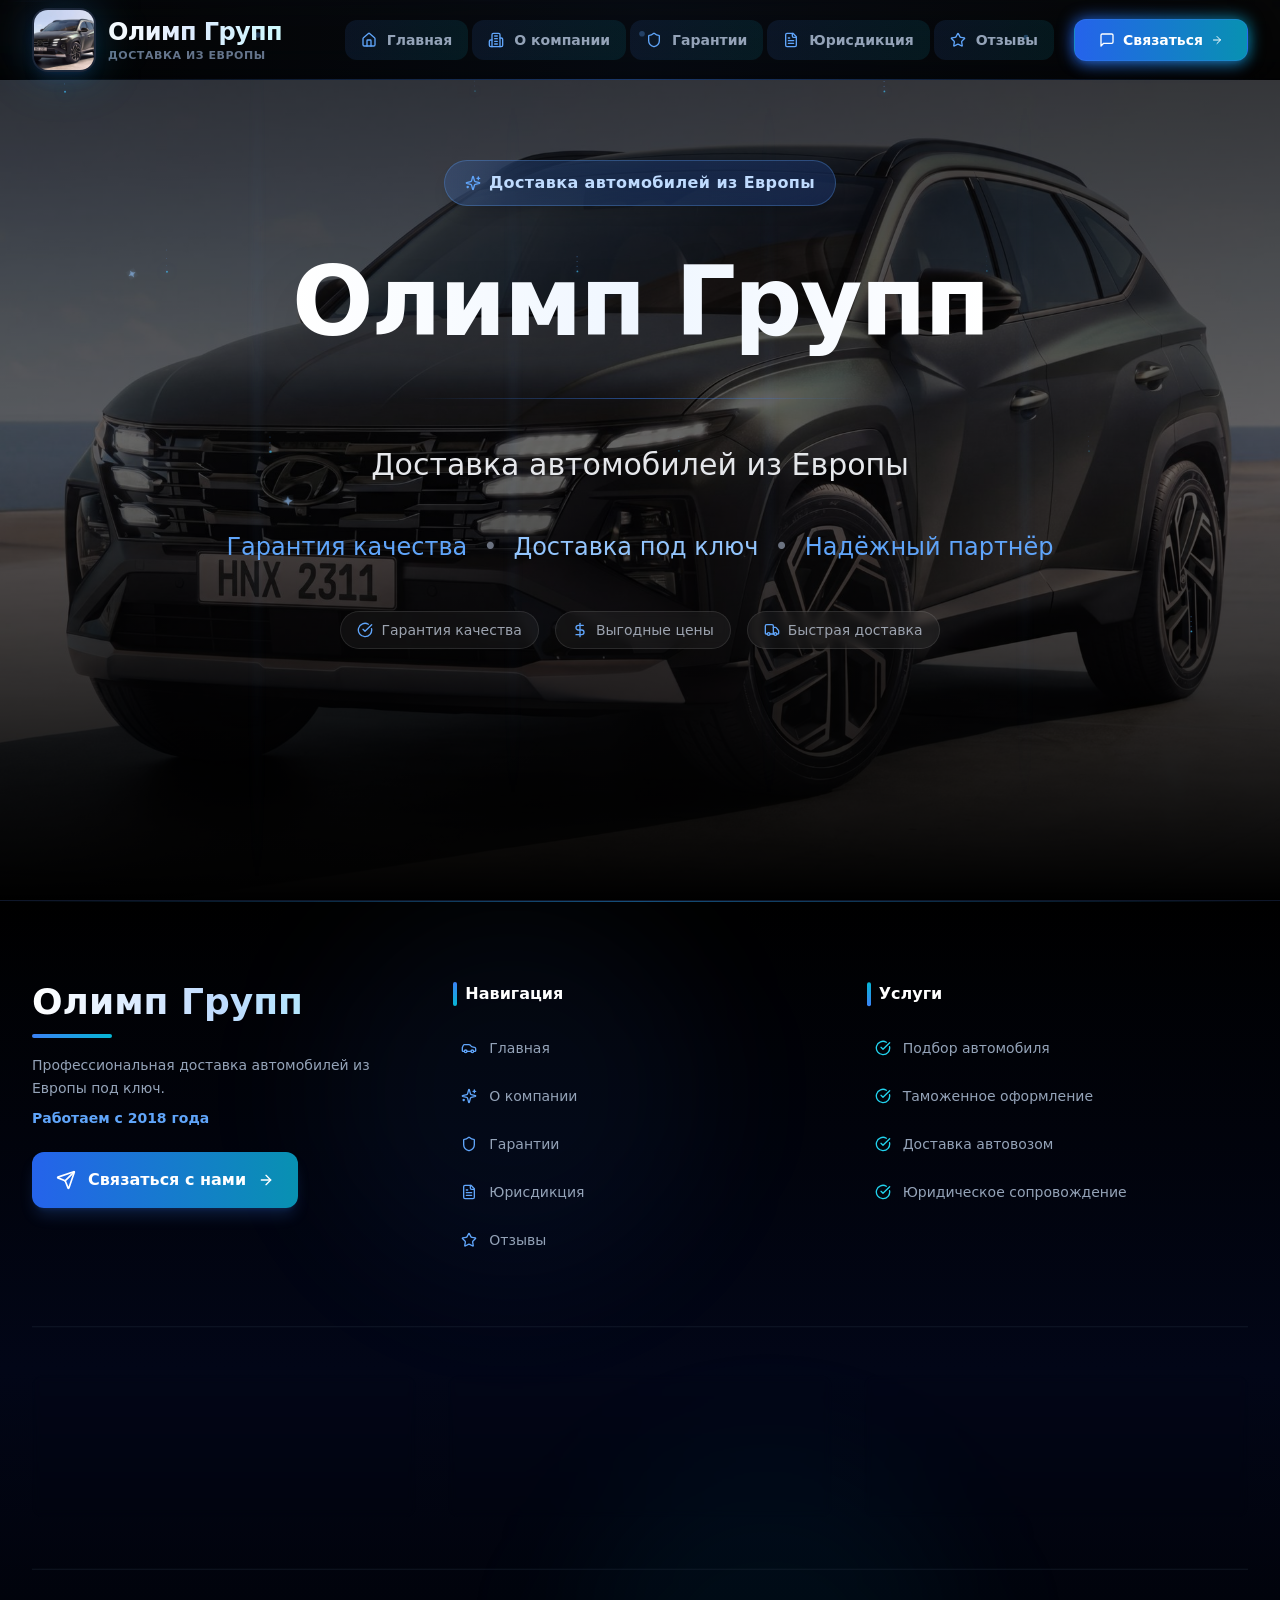
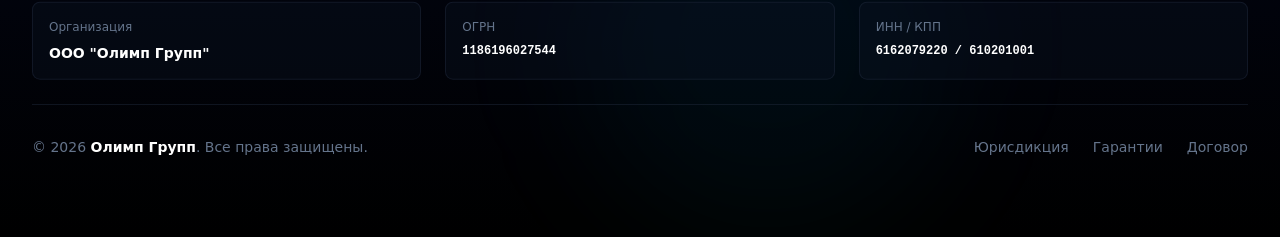
==== index.html @ 1a14411a "Publish static Olimp Group site" ====
<!DOCTYPE html><!--Ij4FH84LUHVRXB_VIVswp--><html lang="ru"><head><meta charSet="utf-8"/><meta name="viewport" content="width=device-width, initial-scale=1, maximum-scale=5, user-scalable=yes"/><link rel="preload" href="_next/static/media/21350d82a1f187e9-s.p.woff2" as="font" crossorigin="" type="font/woff2"/><link rel="preload" href="_next/static/media/e4af272ccee01ff0-s.p.woff2" as="font" crossorigin="" type="font/woff2"/><link rel="stylesheet" href="_next/static/css/0657a50fd9058f24.css" data-precedence="next"/><link rel="preload" as="script" fetchPriority="low" href="_next/static/chunks/webpack-58bae330a949ec71.js"/><script src="_next/static/chunks/4bd1b696-c023c6e3521b1417.js" async=""></script><script src="_next/static/chunks/255-47484af636b98715.js" async=""></script><script src="_next/static/chunks/main-app-4bbaad0c344c2394.js" async=""></script><script src="_next/static/chunks/559-f49861c7878f85d4.js" async=""></script><script src="_next/static/chunks/619-ba102abea3e3d0e4.js" async=""></script><script src="_next/static/chunks/794-d8f1a6fb1cdb91a3.js" async=""></script><script src="_next/static/chunks/app/layout-c5e2104e7aca2ef4.js" async=""></script><script src="_next/static/chunks/app/page-ea1c8f751247d61e.js" async=""></script><meta name="next-size-adjust" content=""/><link rel="icon" href="https:/logo.ico" sizes="any"/><link rel="icon" href="https:/favicon.ico" type="image/x-icon"/><link rel="apple-touch-icon" href="logo.jpg"/><link rel="preconnect" href="https://fonts.googleapis.com"/><link rel="preconnect" href="https://fonts.gstatic.com" crossorigin="anonymous"/><link rel="dns-prefetch" href="https://t.me"/><link rel="dns-prefetch" href="https://ipapi.co"/><meta name="theme-color" media="(prefers-color-scheme: dark)" content="#000000"/><meta name="theme-color" media="(prefers-color-scheme: light)" content="#ffffff"/><title>Олимп Групп- Доставка автомобилей из Европы под ключ | Купить авто из Германии</title><meta name="description" content="Официальная доставка автомобилей из Европы и Германии. BMW, Mercedes, Audi 2022-2025 года по выгодным ценам. Пригон авто под ключ с растаможкой. Гарантия качества. Поддержка 24/7."/><meta name="author" content="Олимп Групп"/><link rel="manifest" href="manifest.json"/><meta name="keywords" content="доставка автомобилей из европы,авто из германии,купить машину из европы,пригон автомобилей,растаможка автомобилей,авто из европы под ключ,bmw из германии,mercedes из европы,audi из германии,новые автомобили 2022,новые автомобили 2023,новые автомобили 2024,новые автомобили 2025,доставка машин из германии,выгодные цены на авто,официальная доставка авто"/><meta name="creator" content="Олимп Групп"/><meta name="publisher" content="ООО &quot;Олимп Групп&quot;"/><meta name="robots" content="index, follow"/><meta name="googlebot" content="index, follow, max-video-preview:-1, max-image-preview:large, max-snippet:-1"/><meta name="format-detection" content="telephone=no"/><meta name="google-site-verification" content="google_verification_code"/><meta name="yandex-verification" content="yandex_verification_code"/><meta property="og:title" content="Олимп Групп- Доставка автомобилей из Европы под ключ"/><meta property="og:description" content="Официальная доставка автомобилей из Европы и Германии. BMW, Mercedes, Audi по выгодным ценам. Пригон авто под ключ с растаможкой."/><meta property="og:url" content="https://polymat-coder.github.io/olimp-group"/><meta property="og:site_name" content="Олимп Групп"/><meta property="og:locale" content="ru_RU"/><meta property="og:image" content="https://halalhalalvov-cloud.github.ioavto.jpg"/><meta property="og:image:width" content="1200"/><meta property="og:image:height" content="630"/><meta property="og:image:alt" content="Олимп Групп- Доставка автомобилей из Европы"/><meta property="og:type" content="website"/><meta name="twitter:card" content="summary_large_image"/><meta name="twitter:title" content="Олимп Групп- Доставка автомобилей из Европы"/><meta name="twitter:description" content="Официальная доставка автомобилей из Европы и Германии. BMW, Mercedes, Audi по выгодным ценам."/><meta name="twitter:image" content="https://halalhalalvov-cloud.github.ioavto.jpg"/><link rel="shortcut icon" href="https:/favicon.ico"/><link rel="icon" href="icon.ico" sizes="any"/><link rel="icon" href="https:/favicon.ico" sizes="16x16 32x32" type="image/x-icon"/><link rel="apple-touch-icon" href="logo.jpg" sizes="180x180" type="image/jpeg"/><script src="_next/static/chunks/polyfills-42372ed130431b0a.js" noModule=""></script></head><body class="__variable_fcbcbf font-sans antialiased bg-black text-white"><div hidden=""><!--$--><!--/$--></div><nav class="fixed top-0 left-0 right-0 z-50"><div class="absolute inset-0"><div class="absolute inset-0 backdrop-blur-2xl"></div><div class="absolute inset-0 bg-gradient-to-r from-transparent via-blue-500/5 to-transparent"></div><div class="absolute bottom-0 left-0 right-0 h-px bg-gradient-to-r from-transparent via-blue-500/40 to-transparent"></div></div><div class="absolute inset-0 overflow-hidden pointer-events-none"><div class="absolute w-1 h-1 bg-blue-400/30 rounded-full" style="left:20%;top:50%"></div><div class="absolute w-1 h-1 bg-blue-400/30 rounded-full" style="left:50%;top:50%"></div><div class="absolute w-1 h-1 bg-blue-400/30 rounded-full" style="left:80%;top:50%"></div></div><div class="relative max-w-7xl mx-auto px-4 sm:px-6 lg:px-8"><div class="flex justify-between items-center h-18 md:h-20"><a class="flex items-center gap-3 group relative z-10" href="index.html"><div class="relative" tabindex="0"><div class="absolute inset-0 bg-gradient-to-br from-blue-500/30 to-cyan-500/30 blur-xl rounded-2xl"></div><div class="relative w-12 h-12 md:w-16 md:h-16 rounded-2xl overflow-hidden border-2 border-slate-700/50 bg-gradient-to-br from-slate-900/80 to-slate-950/80 backdrop-blur-sm group-hover:border-blue-500/70 transition-all shadow-lg shadow-blue-500/10 group-hover:shadow-blue-500/30"><img alt="Олимп Групп" loading="lazy" width="64" height="64" decoding="async" data-nimg="1" class="object-cover" style="color:transparent" src="logo.jpg"/></div></div><div class="flex flex-col"><span class="text-xl md:text-2xl font-black bg-gradient-to-r from-white via-blue-100 to-cyan-100 bg-clip-text text-transparent group-hover:from-blue-400 group-hover:to-cyan-400 transition-all tracking-tight">Олимп Групп</span><span class="text-[10px] md:text-[11px] text-slate-500 uppercase tracking-wider font-semibold">Доставка из Европы</span></div></a><div class="hidden lg:flex items-center gap-1"><a class="relative group" href="index.html"><div class="relative px-4 py-2.5 rounded-xl transition-all"><div class="absolute inset-0 bg-gradient-to-r from-blue-500/10 to-cyan-500/10 rounded-xl opacity-0 group-hover:opacity-100 transition-opacity"></div><div class="absolute inset-0 border border-transparent group-hover:border-blue-500/30 rounded-xl transition-all"></div><div class="relative flex items-center gap-2.5 text-slate-400 group-hover:text-white transition-colors"><div class="text-blue-400 group-hover:text-cyan-400"><svg xmlns="http://www.w3.org/2000/svg" width="24" height="24" viewBox="0 0 24 24" fill="none" stroke="currentColor" stroke-width="2" stroke-linecap="round" stroke-linejoin="round" class="lucide lucide-house w-4 h-4"><path d="M15 21v-8a1 1 0 0 0-1-1h-4a1 1 0 0 0-1 1v8"></path><path d="M3 10a2 2 0 0 1 .709-1.528l7-5.999a2 2 0 0 1 2.582 0l7 5.999A2 2 0 0 1 21 10v9a2 2 0 0 1-2 2H5a2 2 0 0 1-2-2z"></path></svg></div><span class="text-sm font-semibold">Главная</span></div><div class="absolute bottom-1 left-1/2 -translate-x-1/2 w-0 h-1 bg-gradient-to-r from-blue-500 to-cyan-500 rounded-full group-hover:w-3/4 transition-all duration-300"></div></div></a><a class="relative group" href="about.html"><div class="relative px-4 py-2.5 rounded-xl transition-all"><div class="absolute inset-0 bg-gradient-to-r from-blue-500/10 to-cyan-500/10 rounded-xl opacity-0 group-hover:opacity-100 transition-opacity"></div><div class="absolute inset-0 border border-transparent group-hover:border-blue-500/30 rounded-xl transition-all"></div><div class="relative flex items-center gap-2.5 text-slate-400 group-hover:text-white transition-colors"><div class="text-blue-400 group-hover:text-cyan-400"><svg xmlns="http://www.w3.org/2000/svg" width="24" height="24" viewBox="0 0 24 24" fill="none" stroke="currentColor" stroke-width="2" stroke-linecap="round" stroke-linejoin="round" class="lucide lucide-building2 w-4 h-4"><path d="M6 22V4a2 2 0 0 1 2-2h8a2 2 0 0 1 2 2v18Z"></path><path d="M6 12H4a2 2 0 0 0-2 2v6a2 2 0 0 0 2 2h2"></path><path d="M18 9h2a2 2 0 0 1 2 2v9a2 2 0 0 1-2 2h-2"></path><path d="M10 6h4"></path><path d="M10 10h4"></path><path d="M10 14h4"></path><path d="M10 18h4"></path></svg></div><span class="text-sm font-semibold">О компании</span></div><div class="absolute bottom-1 left-1/2 -translate-x-1/2 w-0 h-1 bg-gradient-to-r from-blue-500 to-cyan-500 rounded-full group-hover:w-3/4 transition-all duration-300"></div></div></a><a class="relative group" href="guarantees.html"><div class="relative px-4 py-2.5 rounded-xl transition-all"><div class="absolute inset-0 bg-gradient-to-r from-blue-500/10 to-cyan-500/10 rounded-xl opacity-0 group-hover:opacity-100 transition-opacity"></div><div class="absolute inset-0 border border-transparent group-hover:border-blue-500/30 rounded-xl transition-all"></div><div class="relative flex items-center gap-2.5 text-slate-400 group-hover:text-white transition-colors"><div class="text-blue-400 group-hover:text-cyan-400"><svg xmlns="http://www.w3.org/2000/svg" width="24" height="24" viewBox="0 0 24 24" fill="none" stroke="currentColor" stroke-width="2" stroke-linecap="round" stroke-linejoin="round" class="lucide lucide-shield w-4 h-4"><path d="M20 13c0 5-3.5 7.5-7.66 8.95a1 1 0 0 1-.67-.01C7.5 20.5 4 18 4 13V6a1 1 0 0 1 1-1c2 0 4.5-1.2 6.24-2.72a1.17 1.17 0 0 1 1.52 0C14.51 3.81 17 5 19 5a1 1 0 0 1 1 1z"></path></svg></div><span class="text-sm font-semibold">Гарантии</span></div><div class="absolute bottom-1 left-1/2 -translate-x-1/2 w-0 h-1 bg-gradient-to-r from-blue-500 to-cyan-500 rounded-full group-hover:w-3/4 transition-all duration-300"></div></div></a><a class="relative group" href="jurisdiction.html"><div class="relative px-4 py-2.5 rounded-xl transition-all"><div class="absolute inset-0 bg-gradient-to-r from-blue-500/10 to-cyan-500/10 rounded-xl opacity-0 group-hover:opacity-100 transition-opacity"></div><div class="absolute inset-0 border border-transparent group-hover:border-blue-500/30 rounded-xl transition-all"></div><div class="relative flex items-center gap-2.5 text-slate-400 group-hover:text-white transition-colors"><div class="text-blue-400 group-hover:text-cyan-400"><svg xmlns="http://www.w3.org/2000/svg" width="24" height="24" viewBox="0 0 24 24" fill="none" stroke="currentColor" stroke-width="2" stroke-linecap="round" stroke-linejoin="round" class="lucide lucide-file-text w-4 h-4"><path d="M15 2H6a2 2 0 0 0-2 2v16a2 2 0 0 0 2 2h12a2 2 0 0 0 2-2V7Z"></path><path d="M14 2v4a2 2 0 0 0 2 2h4"></path><path d="M10 9H8"></path><path d="M16 13H8"></path><path d="M16 17H8"></path></svg></div><span class="text-sm font-semibold">Юрисдикция</span></div><div class="absolute bottom-1 left-1/2 -translate-x-1/2 w-0 h-1 bg-gradient-to-r from-blue-500 to-cyan-500 rounded-full group-hover:w-3/4 transition-all duration-300"></div></div></a><a class="relative group" href="reviews.html"><div class="relative px-4 py-2.5 rounded-xl transition-all"><div class="absolute inset-0 bg-gradient-to-r from-blue-500/10 to-cyan-500/10 rounded-xl opacity-0 group-hover:opacity-100 transition-opacity"></div><div class="absolute inset-0 border border-transparent group-hover:border-blue-500/30 rounded-xl transition-all"></div><div class="relative flex items-center gap-2.5 text-slate-400 group-hover:text-white transition-colors"><div class="text-blue-400 group-hover:text-cyan-400"><svg xmlns="http://www.w3.org/2000/svg" width="24" height="24" viewBox="0 0 24 24" fill="none" stroke="currentColor" stroke-width="2" stroke-linecap="round" stroke-linejoin="round" class="lucide lucide-star w-4 h-4"><path d="M11.525 2.295a.53.53 0 0 1 .95 0l2.31 4.679a2.123 2.123 0 0 0 1.595 1.16l5.166.756a.53.53 0 0 1 .294.904l-3.736 3.638a2.123 2.123 0 0 0-.611 1.878l.882 5.14a.53.53 0 0 1-.771.56l-4.618-2.428a2.122 2.122 0 0 0-1.973 0L6.396 21.01a.53.53 0 0 1-.77-.56l.881-5.139a2.122 2.122 0 0 0-.611-1.879L2.16 9.795a.53.53 0 0 1 .294-.906l5.165-.755a2.122 2.122 0 0 0 1.597-1.16z"></path></svg></div><span class="text-sm font-semibold">Отзывы</span></div><div class="absolute bottom-1 left-1/2 -translate-x-1/2 w-0 h-1 bg-gradient-to-r from-blue-500 to-cyan-500 rounded-full group-hover:w-3/4 transition-all duration-300"></div></div></a><a class="ml-4" href="contacts.html#contact-info"><div class="relative group" tabindex="0"><div class="absolute inset-0 bg-gradient-to-r from-blue-600 to-cyan-600 rounded-xl blur opacity-50 group-hover:opacity-75"></div><div class="relative flex items-center gap-2 px-6 py-2.5 bg-gradient-to-r from-blue-600 to-cyan-600 hover:from-blue-500 hover:to-cyan-500 border border-blue-500/30 rounded-xl text-white text-sm font-bold transition-all shadow-lg shadow-blue-500/20 group-hover:shadow-blue-500/40 overflow-hidden"><div class="absolute inset-0 bg-gradient-to-r from-white/0 via-white/20 to-white/0 translate-x-[-100%] group-hover:translate-x-[100%] transition-transform duration-1000"></div><svg xmlns="http://www.w3.org/2000/svg" width="24" height="24" viewBox="0 0 24 24" fill="none" stroke="currentColor" stroke-width="2" stroke-linecap="round" stroke-linejoin="round" class="lucide lucide-message-square w-4 h-4 relative z-10"><path d="M21 15a2 2 0 0 1-2 2H7l-4 4V5a2 2 0 0 1 2-2h14a2 2 0 0 1 2 2z"></path></svg><span class="relative z-10">Связаться</span><svg xmlns="http://www.w3.org/2000/svg" width="24" height="24" viewBox="0 0 24 24" fill="none" stroke="currentColor" stroke-width="2" stroke-linecap="round" stroke-linejoin="round" class="lucide lucide-arrow-right w-3 h-3 relative z-10 group-hover:translate-x-1 transition-transform"><path d="M5 12h14"></path><path d="m12 5 7 7-7 7"></path></svg></div></div></a></div><button class="lg:hidden relative p-3 rounded-xl bg-slate-900/50 hover:bg-slate-800/50 border border-slate-700/50 backdrop-blur-sm transition-all z-50" tabindex="0"><div style="opacity:0;transform:rotate(90deg)"><svg xmlns="http://www.w3.org/2000/svg" width="24" height="24" viewBox="0 0 24 24" fill="none" stroke="currentColor" stroke-width="2" stroke-linecap="round" stroke-linejoin="round" class="lucide lucide-menu w-5 h-5 text-white"><line x1="4" x2="20" y1="12" y2="12"></line><line x1="4" x2="20" y1="6" y2="6"></line><line x1="4" x2="20" y1="18" y2="18"></line></svg></div></button></div></div></nav><script type="application/ld+json">{"@context":"https://schema.org","@type":"AutoDealer","name":"Олимп Групп","description":"Доставка автомобилей из Европы под ключ. BMW, Mercedes, Audi по выгодным ценам.","url":"https://polymat-coder.github.io/olimp-group","logo":"https://halalhalalvov-cloud.github.iologo.jpg","image":"https://halalhalalvov-cloud.github.ioavto.jpg","telephone":"+7-996-342-16-33","address":{"@type":"PostalAddress","streetAddress":"ул. Шолохова, д. 3, ком. 21","addressLocality":"Аксай","postalCode":"346720","addressCountry":"RU"},"aggregateRating":{"@type":"AggregateRating","ratingValue":"4.9","reviewCount":"156","bestRating":"5","worstRating":"1"},"priceRange":"$$","paymentAccepted":"Cash, Credit Card, Bank Transfer","openingHours":"Mo-Su 00:00-24:00","sameAs":["https://t.me/ooo_olimp_groupe"]}</script><main class="relative w-full overflow-hidden bg-black"><section class="relative min-h-[88vh] md:min-h-screen w-full overflow-hidden"><div class="absolute inset-0"><div class="absolute inset-0 bg-cover bg-center bg-no-repeat" style="background-image:url(avto.jpg)"></div><div class="absolute inset-0 bg-gradient-to-b from-black/80 via-black/60 to-black"></div></div><div class="relative flex items-center justify-center px-4 py-24 sm:py-28 md:py-32 lg:py-40"><div class="max-w-5xl mx-auto text-center space-y-8 sm:space-y-10 md:space-y-12"><div class="inline-flex items-center gap-2 px-4 sm:px-5 py-2.5 bg-gradient-to-r from-blue-500/20 to-blue-600/20 backdrop-blur-xl border border-blue-400/30 rounded-full shadow-lg" style="opacity:1;transform:none"><svg xmlns="http://www.w3.org/2000/svg" width="24" height="24" viewBox="0 0 24 24" fill="none" stroke="currentColor" stroke-width="2" stroke-linecap="round" stroke-linejoin="round" class="lucide lucide-sparkles w-4 h-4 text-blue-400"><path d="M9.937 15.5A2 2 0 0 0 8.5 14.063l-6.135-1.582a.5.5 0 0 1 0-.962L8.5 9.936A2 2 0 0 0 9.937 8.5l1.582-6.135a.5.5 0 0 1 .963 0L14.063 8.5A2 2 0 0 0 15.5 9.937l6.135 1.581a.5.5 0 0 1 0 .964L15.5 14.063a2 2 0 0 0-1.437 1.437l-1.582 6.135a.5.5 0 0 1-.963 0z"></path><path d="M20 3v4"></path><path d="M22 5h-4"></path><path d="M4 17v2"></path><path d="M5 18H3"></path></svg><span class="text-blue-200 text-xs sm:text-sm md:text-base font-semibold tracking-wide">Доставка автомобилей из Европы</span></div><div class="px-2"><h1 class="mb-4"><span class="block text-4xl sm:text-6xl md:text-7xl lg:text-8xl font-black tracking-tight leading-[1.05]"><span class="bg-gradient-to-r from-white via-blue-50 to-white bg-clip-text text-transparent drop-shadow-2xl">Олимп Групп</span></span></h1></div><div class="h-px bg-gradient-to-r from-transparent via-blue-500/50 to-transparent max-w-md mx-auto my-8"></div><p class="text-lg sm:text-2xl md:text-3xl text-gray-200 font-light max-w-3xl sm:max-w-4xl mx-auto leading-relaxed">Доставка автомобилей из Европы</p><div class="flex flex-col sm:flex-row items-center justify-center gap-2 sm:gap-4 text-base sm:text-xl md:text-2xl font-medium"><span class="text-blue-400">Гарантия качества</span><span class="hidden sm:inline text-gray-500">•</span><span class="text-blue-300">Доставка под ключ</span><span class="hidden sm:inline text-gray-500">•</span><span class="text-blue-400">Надёжный партнёр</span></div><div class="flex flex-wrap justify-center gap-3 sm:gap-4 text-gray-400"><div class="flex items-center gap-2 px-3 sm:px-4 py-2 bg-white/5 backdrop-blur-sm border border-white/10 rounded-full"><div class="text-blue-400"><svg xmlns="http://www.w3.org/2000/svg" width="24" height="24" viewBox="0 0 24 24" fill="none" stroke="currentColor" stroke-width="2" stroke-linecap="round" stroke-linejoin="round" class="lucide lucide-circle-check-big w-4 h-4"><path d="M21.801 10A10 10 0 1 1 17 3.335"></path><path d="m9 11 3 3L22 4"></path></svg></div><span class="text-xs sm:text-sm font-medium">Гарантия качества</span></div><div class="flex items-center gap-2 px-3 sm:px-4 py-2 bg-white/5 backdrop-blur-sm border border-white/10 rounded-full"><div class="text-blue-400"><svg xmlns="http://www.w3.org/2000/svg" width="24" height="24" viewBox="0 0 24 24" fill="none" stroke="currentColor" stroke-width="2" stroke-linecap="round" stroke-linejoin="round" class="lucide lucide-dollar-sign w-4 h-4"><line x1="12" x2="12" y1="2" y2="22"></line><path d="M17 5H9.5a3.5 3.5 0 0 0 0 7h5a3.5 3.5 0 0 1 0 7H6"></path></svg></div><span class="text-xs sm:text-sm font-medium">Выгодные цены</span></div><div class="flex items-center gap-2 px-3 sm:px-4 py-2 bg-white/5 backdrop-blur-sm border border-white/10 rounded-full"><div class="text-blue-400"><svg xmlns="http://www.w3.org/2000/svg" width="24" height="24" viewBox="0 0 24 24" fill="none" stroke="currentColor" stroke-width="2" stroke-linecap="round" stroke-linejoin="round" class="lucide lucide-truck w-4 h-4"><path d="M14 18V6a2 2 0 0 0-2-2H4a2 2 0 0 0-2 2v11a1 1 0 0 0 1 1h2"></path><path d="M15 18H9"></path><path d="M19 18h2a1 1 0 0 0 1-1v-3.65a1 1 0 0 0-.22-.624l-3.48-4.35A1 1 0 0 0 17.52 8H14"></path><circle cx="17" cy="18" r="2"></circle><circle cx="7" cy="18" r="2"></circle></svg></div><span class="text-xs sm:text-sm font-medium">Быстрая доставка</span></div></div></div></div></section></main><!--$--><!--/$--><footer class="relative bg-gradient-to-b from-black via-slate-950 to-black border-t border-slate-900 overflow-hidden"><div class="absolute inset-0 overflow-hidden pointer-events-none"><div class="absolute top-0 left-1/4 w-96 h-96 bg-blue-500/5 rounded-full blur-3xl"></div><div class="absolute bottom-0 right-1/4 w-96 h-96 bg-cyan-500/5 rounded-full blur-3xl"></div></div><div class="relative h-px bg-gradient-to-r from-transparent via-blue-500/40 to-transparent"><div class="absolute inset-0 bg-gradient-to-r from-transparent via-cyan-500/20 to-transparent animate-pulse"></div></div><div class="relative max-w-7xl mx-auto px-4 sm:px-6 lg:px-8 py-16 md:py-20"><div class="grid grid-cols-1 lg:grid-cols-3 gap-12 mb-16"><div class="lg:col-span-1"><div style="opacity:0;transform:translateY(20px)"><div class="mb-6"><h3 class="text-3xl md:text-4xl font-black text-transparent bg-clip-text bg-gradient-to-r from-white via-blue-200 to-cyan-200 mb-3">Олимп Групп</h3><div class="h-1 w-20 bg-gradient-to-r from-blue-500 to-cyan-500 rounded-full mb-4"></div><p class="text-slate-400 text-sm leading-relaxed mb-2">Профессиональная доставка автомобилей из Европы под ключ.</p><p class="text-blue-400 text-sm font-semibold">Работаем с 2018 года</p></div><a href="contacts.html#contact-info"><div class="group relative inline-flex items-center gap-3 px-6 py-4 bg-gradient-to-r from-blue-600 to-cyan-600 hover:from-blue-500 hover:to-cyan-500 rounded-xl text-white font-semibold transition-all shadow-lg shadow-blue-500/20 hover:shadow-blue-500/40 overflow-hidden" tabindex="0"><div class="absolute inset-0 bg-gradient-to-r from-white/0 via-white/20 to-white/0 translate-x-[-100%] group-hover:translate-x-[100%] transition-transform duration-1000"></div><svg xmlns="http://www.w3.org/2000/svg" width="24" height="24" viewBox="0 0 24 24" fill="none" stroke="currentColor" stroke-width="2" stroke-linecap="round" stroke-linejoin="round" class="lucide lucide-send w-5 h-5 relative z-10"><path d="M14.536 21.686a.5.5 0 0 0 .937-.024l6.5-19a.496.496 0 0 0-.635-.635l-19 6.5a.5.5 0 0 0-.024.937l7.93 3.18a2 2 0 0 1 1.112 1.11z"></path><path d="m21.854 2.147-10.94 10.939"></path></svg><span class="relative z-10">Связаться с нами</span><svg xmlns="http://www.w3.org/2000/svg" width="24" height="24" viewBox="0 0 24 24" fill="none" stroke="currentColor" stroke-width="2" stroke-linecap="round" stroke-linejoin="round" class="lucide lucide-arrow-right w-4 h-4 relative z-10 group-hover:translate-x-1 transition-transform"><path d="M5 12h14"></path><path d="m12 5 7 7-7 7"></path></svg></div></a></div></div><div class="lg:col-span-2 grid grid-cols-1 md:grid-cols-2 gap-8"><div><h4 class="text-base font-bold text-white mb-6 flex items-center gap-2" style="opacity:0;transform:translateY(20px)"><div class="w-1 h-6 bg-gradient-to-b from-blue-500 to-cyan-500 rounded-full"></div>Навигация</h4><ul class="space-y-3"><li style="opacity:0;transform:translateX(-10px)"><a class="group flex items-center gap-3 text-slate-400 hover:text-white transition-all p-2 rounded-lg hover:bg-slate-900/50" href="index.html"><div class="text-blue-400 group-hover:scale-110 transition-transform"><svg xmlns="http://www.w3.org/2000/svg" width="24" height="24" viewBox="0 0 24 24" fill="none" stroke="currentColor" stroke-width="2" stroke-linecap="round" stroke-linejoin="round" class="lucide lucide-car w-4 h-4"><path d="M19 17h2c.6 0 1-.4 1-1v-3c0-.9-.7-1.7-1.5-1.9C18.7 10.6 16 10 16 10s-1.3-1.4-2.2-2.3c-.5-.4-1.1-.7-1.8-.7H5c-.6 0-1.1.4-1.4.9l-1.4 2.9A3.7 3.7 0 0 0 2 12v4c0 .6.4 1 1 1h2"></path><circle cx="7" cy="17" r="2"></circle><path d="M9 17h6"></path><circle cx="17" cy="17" r="2"></circle></svg></div><span class="text-sm font-medium">Главная</span><svg xmlns="http://www.w3.org/2000/svg" width="24" height="24" viewBox="0 0 24 24" fill="none" stroke="currentColor" stroke-width="2" stroke-linecap="round" stroke-linejoin="round" class="lucide lucide-arrow-right w-3 h-3 ml-auto opacity-0 group-hover:opacity-100 group-hover:translate-x-1 transition-all"><path d="M5 12h14"></path><path d="m12 5 7 7-7 7"></path></svg></a></li><li style="opacity:0;transform:translateX(-10px)"><a class="group flex items-center gap-3 text-slate-400 hover:text-white transition-all p-2 rounded-lg hover:bg-slate-900/50" href="about.html"><div class="text-blue-400 group-hover:scale-110 transition-transform"><svg xmlns="http://www.w3.org/2000/svg" width="24" height="24" viewBox="0 0 24 24" fill="none" stroke="currentColor" stroke-width="2" stroke-linecap="round" stroke-linejoin="round" class="lucide lucide-sparkles w-4 h-4"><path d="M9.937 15.5A2 2 0 0 0 8.5 14.063l-6.135-1.582a.5.5 0 0 1 0-.962L8.5 9.936A2 2 0 0 0 9.937 8.5l1.582-6.135a.5.5 0 0 1 .963 0L14.063 8.5A2 2 0 0 0 15.5 9.937l6.135 1.581a.5.5 0 0 1 0 .964L15.5 14.063a2 2 0 0 0-1.437 1.437l-1.582 6.135a.5.5 0 0 1-.963 0z"></path><path d="M20 3v4"></path><path d="M22 5h-4"></path><path d="M4 17v2"></path><path d="M5 18H3"></path></svg></div><span class="text-sm font-medium">О компании</span><svg xmlns="http://www.w3.org/2000/svg" width="24" height="24" viewBox="0 0 24 24" fill="none" stroke="currentColor" stroke-width="2" stroke-linecap="round" stroke-linejoin="round" class="lucide lucide-arrow-right w-3 h-3 ml-auto opacity-0 group-hover:opacity-100 group-hover:translate-x-1 transition-all"><path d="M5 12h14"></path><path d="m12 5 7 7-7 7"></path></svg></a></li><li style="opacity:0;transform:translateX(-10px)"><a class="group flex items-center gap-3 text-slate-400 hover:text-white transition-all p-2 rounded-lg hover:bg-slate-900/50" href="guarantees.html"><div class="text-blue-400 group-hover:scale-110 transition-transform"><svg xmlns="http://www.w3.org/2000/svg" width="24" height="24" viewBox="0 0 24 24" fill="none" stroke="currentColor" stroke-width="2" stroke-linecap="round" stroke-linejoin="round" class="lucide lucide-shield w-4 h-4"><path d="M20 13c0 5-3.5 7.5-7.66 8.95a1 1 0 0 1-.67-.01C7.5 20.5 4 18 4 13V6a1 1 0 0 1 1-1c2 0 4.5-1.2 6.24-2.72a1.17 1.17 0 0 1 1.52 0C14.51 3.81 17 5 19 5a1 1 0 0 1 1 1z"></path></svg></div><span class="text-sm font-medium">Гарантии</span><svg xmlns="http://www.w3.org/2000/svg" width="24" height="24" viewBox="0 0 24 24" fill="none" stroke="currentColor" stroke-width="2" stroke-linecap="round" stroke-linejoin="round" class="lucide lucide-arrow-right w-3 h-3 ml-auto opacity-0 group-hover:opacity-100 group-hover:translate-x-1 transition-all"><path d="M5 12h14"></path><path d="m12 5 7 7-7 7"></path></svg></a></li><li style="opacity:0;transform:translateX(-10px)"><a class="group flex items-center gap-3 text-slate-400 hover:text-white transition-all p-2 rounded-lg hover:bg-slate-900/50" href="jurisdiction.html"><div class="text-blue-400 group-hover:scale-110 transition-transform"><svg xmlns="http://www.w3.org/2000/svg" width="24" height="24" viewBox="0 0 24 24" fill="none" stroke="currentColor" stroke-width="2" stroke-linecap="round" stroke-linejoin="round" class="lucide lucide-file-text w-4 h-4"><path d="M15 2H6a2 2 0 0 0-2 2v16a2 2 0 0 0 2 2h12a2 2 0 0 0 2-2V7Z"></path><path d="M14 2v4a2 2 0 0 0 2 2h4"></path><path d="M10 9H8"></path><path d="M16 13H8"></path><path d="M16 17H8"></path></svg></div><span class="text-sm font-medium">Юрисдикция</span><svg xmlns="http://www.w3.org/2000/svg" width="24" height="24" viewBox="0 0 24 24" fill="none" stroke="currentColor" stroke-width="2" stroke-linecap="round" stroke-linejoin="round" class="lucide lucide-arrow-right w-3 h-3 ml-auto opacity-0 group-hover:opacity-100 group-hover:translate-x-1 transition-all"><path d="M5 12h14"></path><path d="m12 5 7 7-7 7"></path></svg></a></li><li style="opacity:0;transform:translateX(-10px)"><a class="group flex items-center gap-3 text-slate-400 hover:text-white transition-all p-2 rounded-lg hover:bg-slate-900/50" href="reviews.html"><div class="text-blue-400 group-hover:scale-110 transition-transform"><svg xmlns="http://www.w3.org/2000/svg" width="24" height="24" viewBox="0 0 24 24" fill="none" stroke="currentColor" stroke-width="2" stroke-linecap="round" stroke-linejoin="round" class="lucide lucide-star w-4 h-4"><path d="M11.525 2.295a.53.53 0 0 1 .95 0l2.31 4.679a2.123 2.123 0 0 0 1.595 1.16l5.166.756a.53.53 0 0 1 .294.904l-3.736 3.638a2.123 2.123 0 0 0-.611 1.878l.882 5.14a.53.53 0 0 1-.771.56l-4.618-2.428a2.122 2.122 0 0 0-1.973 0L6.396 21.01a.53.53 0 0 1-.77-.56l.881-5.139a2.122 2.122 0 0 0-.611-1.879L2.16 9.795a.53.53 0 0 1 .294-.906l5.165-.755a2.122 2.122 0 0 0 1.597-1.16z"></path></svg></div><span class="text-sm font-medium">Отзывы</span><svg xmlns="http://www.w3.org/2000/svg" width="24" height="24" viewBox="0 0 24 24" fill="none" stroke="currentColor" stroke-width="2" stroke-linecap="round" stroke-linejoin="round" class="lucide lucide-arrow-right w-3 h-3 ml-auto opacity-0 group-hover:opacity-100 group-hover:translate-x-1 transition-all"><path d="M5 12h14"></path><path d="m12 5 7 7-7 7"></path></svg></a></li></ul></div><div><h4 class="text-base font-bold text-white mb-6 flex items-center gap-2" style="opacity:0;transform:translateY(20px)"><div class="w-1 h-6 bg-gradient-to-b from-cyan-500 to-blue-500 rounded-full"></div>Услуги</h4><ul class="space-y-3"><li class="flex items-center gap-3 text-slate-400 p-2 rounded-lg hover:bg-slate-900/50 group" style="opacity:0;transform:translateX(-10px)"><div class="text-cyan-400 group-hover:scale-110 transition-transform"><svg xmlns="http://www.w3.org/2000/svg" width="24" height="24" viewBox="0 0 24 24" fill="none" stroke="currentColor" stroke-width="2" stroke-linecap="round" stroke-linejoin="round" class="lucide lucide-circle-check-big w-4 h-4"><path d="M21.801 10A10 10 0 1 1 17 3.335"></path><path d="m9 11 3 3L22 4"></path></svg></div><span class="text-sm">Подбор автомобиля</span></li><li class="flex items-center gap-3 text-slate-400 p-2 rounded-lg hover:bg-slate-900/50 group" style="opacity:0;transform:translateX(-10px)"><div class="text-cyan-400 group-hover:scale-110 transition-transform"><svg xmlns="http://www.w3.org/2000/svg" width="24" height="24" viewBox="0 0 24 24" fill="none" stroke="currentColor" stroke-width="2" stroke-linecap="round" stroke-linejoin="round" class="lucide lucide-circle-check-big w-4 h-4"><path d="M21.801 10A10 10 0 1 1 17 3.335"></path><path d="m9 11 3 3L22 4"></path></svg></div><span class="text-sm">Таможенное оформление</span></li><li class="flex items-center gap-3 text-slate-400 p-2 rounded-lg hover:bg-slate-900/50 group" style="opacity:0;transform:translateX(-10px)"><div class="text-cyan-400 group-hover:scale-110 transition-transform"><svg xmlns="http://www.w3.org/2000/svg" width="24" height="24" viewBox="0 0 24 24" fill="none" stroke="currentColor" stroke-width="2" stroke-linecap="round" stroke-linejoin="round" class="lucide lucide-circle-check-big w-4 h-4"><path d="M21.801 10A10 10 0 1 1 17 3.335"></path><path d="m9 11 3 3L22 4"></path></svg></div><span class="text-sm">Доставка автовозом</span></li><li class="flex items-center gap-3 text-slate-400 p-2 rounded-lg hover:bg-slate-900/50 group" style="opacity:0;transform:translateX(-10px)"><div class="text-cyan-400 group-hover:scale-110 transition-transform"><svg xmlns="http://www.w3.org/2000/svg" width="24" height="24" viewBox="0 0 24 24" fill="none" stroke="currentColor" stroke-width="2" stroke-linecap="round" stroke-linejoin="round" class="lucide lucide-circle-check-big w-4 h-4"><path d="M21.801 10A10 10 0 1 1 17 3.335"></path><path d="m9 11 3 3L22 4"></path></svg></div><span class="text-sm">Юридическое сопровождение</span></li></ul></div></div></div><div class="border-t border-slate-800/50 pt-12 mb-12" style="opacity:0;transform:translateY(20px)"><div class="grid grid-cols-1 md:grid-cols-3 gap-8"><a href="tel:+79963421633" class="group relative p-6 bg-gradient-to-br from-slate-900/50 to-slate-950/50 border border-slate-800/50 hover:border-blue-500/50 rounded-xl transition-all backdrop-blur-sm"><div class="absolute inset-0 bg-gradient-to-br from-blue-500/0 to-cyan-500/0 group-hover:from-blue-500/10 group-hover:to-cyan-500/10 rounded-xl transition-all"></div><div class="relative flex items-center gap-4"><div class="w-12 h-12 bg-gradient-to-br from-blue-500/20 to-cyan-500/20 rounded-lg flex items-center justify-center border border-blue-500/30 group-hover:border-blue-500/60 transition-colors"><svg xmlns="http://www.w3.org/2000/svg" width="24" height="24" viewBox="0 0 24 24" fill="none" stroke="currentColor" stroke-width="2" stroke-linecap="round" stroke-linejoin="round" class="lucide lucide-phone w-5 h-5 text-blue-400"><path d="M22 16.92v3a2 2 0 0 1-2.18 2 19.79 19.79 0 0 1-8.63-3.07 19.5 19.5 0 0 1-6-6 19.79 19.79 0 0 1-3.07-8.67A2 2 0 0 1 4.11 2h3a2 2 0 0 1 2 1.72 12.84 12.84 0 0 0 .7 2.81 2 2 0 0 1-.45 2.11L8.09 9.91a16 16 0 0 0 6 6l1.27-1.27a2 2 0 0 1 2.11-.45 12.84 12.84 0 0 0 2.81.7A2 2 0 0 1 22 16.92z"></path></svg></div><div><p class="text-xs text-slate-500 mb-1">Телефон</p><p class="text-base font-bold text-white group-hover:text-blue-400 transition-colors">+7 996 342-16-33</p></div></div></a><a href="https://t.me/ooo_olimp_groupe" target="_blank" rel="noopener noreferrer" class="group relative p-6 bg-gradient-to-br from-slate-900/50 to-slate-950/50 border border-slate-800/50 hover:border-cyan-500/50 rounded-xl transition-all backdrop-blur-sm"><div class="absolute inset-0 bg-gradient-to-br from-cyan-500/0 to-blue-500/0 group-hover:from-cyan-500/10 group-hover:to-blue-500/10 rounded-xl transition-all"></div><div class="relative flex items-center gap-4"><div class="w-12 h-12 bg-gradient-to-br from-cyan-500/20 to-blue-500/20 rounded-lg flex items-center justify-center border border-cyan-500/30 group-hover:border-cyan-500/60 transition-colors"><svg xmlns="http://www.w3.org/2000/svg" width="24" height="24" viewBox="0 0 24 24" fill="none" stroke="currentColor" stroke-width="2" stroke-linecap="round" stroke-linejoin="round" class="lucide lucide-send w-5 h-5 text-cyan-400"><path d="M14.536 21.686a.5.5 0 0 0 .937-.024l6.5-19a.496.496 0 0 0-.635-.635l-19 6.5a.5.5 0 0 0-.024.937l7.93 3.18a2 2 0 0 1 1.112 1.11z"></path><path d="m21.854 2.147-10.94 10.939"></path></svg></div><div><p class="text-xs text-slate-500 mb-1">Telegram</p><p class="text-base font-bold text-white group-hover:text-cyan-400 transition-colors">Написать</p></div></div></a><div class="group relative p-6 bg-gradient-to-br from-slate-900/50 to-slate-950/50 border border-slate-800/50 rounded-xl backdrop-blur-sm"><div class="flex items-start gap-4"><div class="w-12 h-12 bg-gradient-to-br from-slate-800/50 to-slate-900/50 rounded-lg flex items-center justify-center border border-slate-700/50"><svg xmlns="http://www.w3.org/2000/svg" width="24" height="24" viewBox="0 0 24 24" fill="none" stroke="currentColor" stroke-width="2" stroke-linecap="round" stroke-linejoin="round" class="lucide lucide-clock w-5 h-5 text-slate-400"><circle cx="12" cy="12" r="10"></circle><polyline points="12 6 12 12 16 14"></polyline></svg></div><div class="flex-1"><p class="text-xs text-slate-500 mb-2">Режим работы</p><div class="space-y-1"><p class="text-sm font-semibold text-white">Пн-Пт: 10:00-19:00</p><p class="text-sm font-semibold text-white">Сб: 10:00-14:00</p><p class="text-sm font-semibold text-slate-500">Вс: выходной</p></div></div></div></div></div></div><div class="border-t border-slate-800/50 pt-8 mb-8" style="opacity:0;transform:translateY(20px)"><div class="grid grid-cols-1 md:grid-cols-3 gap-6"><div class="p-4 bg-slate-900/30 rounded-lg border border-slate-800/50"><p class="text-xs text-slate-500 mb-2">Организация</p><p class="text-sm font-bold text-white">ООО &quot;Олимп Групп&quot;</p></div><div class="p-4 bg-slate-900/30 rounded-lg border border-slate-800/50"><p class="text-xs text-slate-500 mb-2">ОГРН</p><p class="text-xs font-mono font-bold text-white">1186196027544</p></div><div class="p-4 bg-slate-900/30 rounded-lg border border-slate-800/50"><p class="text-xs text-slate-500 mb-2">ИНН / КПП</p><p class="text-xs font-mono font-bold text-white">6162079220 / 610201001</p></div></div></div><div class="border-t border-slate-800/50 pt-8 flex flex-col md:flex-row justify-between items-center gap-6" style="opacity:0"><p class="text-sm text-slate-500">© <!-- -->2026<!-- --> <span class="text-white font-semibold">Олимп Групп</span>. Все права защищены.</p><div class="flex items-center gap-6 flex-wrap justify-center"><a class="text-sm text-slate-500 hover:text-blue-400 transition-colors" href="jurisdiction.html">Юрисдикция</a><a class="text-sm text-slate-500 hover:text-blue-400 transition-colors" href="guarantees.html">Гарантии</a><a class="text-sm text-slate-500 hover:text-blue-400 transition-colors" href="contract.html">Договор</a></div></div></div></footer><script src="_next/static/chunks/webpack-58bae330a949ec71.js" id="_R_" async=""></script><script>(self.__next_f=self.__next_f||[]).push([0])</script><script>self.__next_f.push([1,"1:\"$Sreact.fragment\"\n2:I[7840,[\"559\",\"static/chunks/559-f49861c7878f85d4.js\",\"619\",\"static/chunks/619-ba102abea3e3d0e4.js\",\"794\",\"static/chunks/794-d8f1a6fb1cdb91a3.js\",\"177\",\"static/chunks/app/layout-c5e2104e7aca2ef4.js\"],\"default\"]\n3:I[9766,[],\"\"]\n4:I[8924,[],\"\"]\n5:I[1863,[\"559\",\"static/chunks/559-f49861c7878f85d4.js\",\"619\",\"static/chunks/619-ba102abea3e3d0e4.js\",\"794\",\"static/chunks/794-d8f1a6fb1cdb91a3.js\",\"177\",\"static/chunks/app/layout-c5e2104e7aca2ef4.js\"],\"default\"]\n6:I[1959,[],\"ClientPageRoot\"]\n7:I[7783,[\"559\",\"static/chunks/559-f49861c7878f85d4.js\",\"974\",\"static/chunks/app/page-ea1c8f751247d61e.js\"],\"default\"]\na:I[4431,[],\"OutletBoundary\"]\nc:I[5278,[],\"AsyncMetadataOutlet\"]\ne:I[4431,[],\"ViewportBoundary\"]\n10:I[4431,[],\"MetadataBoundary\"]\n11:\"$Sreact.suspense\"\n13:I[7150,[],\"\"]\n:HL[\"_next/static/media/21350d82a1f187e9-s.p.woff2\",\"font\",{\"crossOrigin\":\"\",\"type\":\"font/woff2\"}]\n:HL[\"_next/static/media/e4af272ccee01ff0-s.p.woff2\",\"font\",{\"crossOrigin\":\"\",\"type\":\"font/woff2\"}]\n:HL[\"_next/static/css/0657a50fd9058f24.css\",\"style\"]\n"])</script><script>self.__next_f.push([1,"0:{\"P\":null,\"b\":\"Ij4FH84LUHVRXB-VIVswp\",\"p\":\"\",\"c\":[\"\",\"\"],\"i\":false,\"f\":[[[\"\",{\"children\":[\"__PAGE__\",{}]},\"$undefined\",\"$undefined\",true],[\"\",[\"$\",\"$1\",\"c\",{\"children\":[[[\"$\",\"link\",\"0\",{\"rel\":\"stylesheet\",\"href\":\"_next/static/css/0657a50fd9058f24.css\",\"precedence\":\"next\",\"crossOrigin\":\"$undefined\",\"nonce\":\"$undefined\"}]],[\"$\",\"html\",null,{\"lang\":\"ru\",\"children\":[[\"$\",\"head\",null,{\"children\":[[\"$\",\"link\",null,{\"rel\":\"icon\",\"href\":\"/logo.ico\",\"sizes\":\"any\"}],[\"$\",\"link\",null,{\"rel\":\"icon\",\"href\":\"/favicon.ico\",\"type\":\"image/x-icon\"}],[\"$\",\"link\",null,{\"rel\":\"apple-touch-icon\",\"href\":\"/logo.jpg\"}],[\"$\",\"link\",null,{\"rel\":\"preconnect\",\"href\":\"https://fonts.googleapis.com\"}],[\"$\",\"link\",null,{\"rel\":\"preconnect\",\"href\":\"https://fonts.gstatic.com\",\"crossOrigin\":\"anonymous\"}],[\"$\",\"link\",null,{\"rel\":\"dns-prefetch\",\"href\":\"https://t.me\"}],[\"$\",\"link\",null,{\"rel\":\"dns-prefetch\",\"href\":\"https://ipapi.co\"}]]}],[\"$\",\"body\",null,{\"className\":\"__variable_fcbcbf font-sans antialiased bg-black text-white\",\"children\":[[\"$\",\"$L2\",null,{}],[\"$\",\"$L3\",null,{\"parallelRouterKey\":\"children\",\"error\":\"$undefined\",\"errorStyles\":\"$undefined\",\"errorScripts\":\"$undefined\",\"template\":[\"$\",\"$L4\",null,{}],\"templateStyles\":\"$undefined\",\"templateScripts\":\"$undefined\",\"notFound\":[[[\"$\",\"title\",null,{\"children\":\"404: This page could not be found.\"}],[\"$\",\"div\",null,{\"style\":{\"fontFamily\":\"system-ui,\\\"Segoe UI\\\",Roboto,Helvetica,Arial,sans-serif,\\\"Apple Color Emoji\\\",\\\"Segoe UI Emoji\\\"\",\"height\":\"100vh\",\"textAlign\":\"center\",\"display\":\"flex\",\"flexDirection\":\"column\",\"alignItems\":\"center\",\"justifyContent\":\"center\"},\"children\":[\"$\",\"div\",null,{\"children\":[[\"$\",\"style\",null,{\"dangerouslySetInnerHTML\":{\"__html\":\"body{color:#000;background:#fff;margin:0}.next-error-h1{border-right:1px solid rgba(0,0,0,.3)}@media (prefers-color-scheme:dark){body{color:#fff;background:#000}.next-error-h1{border-right:1px solid rgba(255,255,255,.3)}}\"}}],[\"$\",\"h1\",null,{\"className\":\"next-error-h1\",\"style\":{\"display\":\"inline-block\",\"margin\":\"0 20px 0 0\",\"padding\":\"0 23px 0 0\",\"fontSize\":24,\"fontWeight\":500,\"verticalAlign\":\"top\",\"lineHeight\":\"49px\"},\"children\":404}],[\"$\",\"div\",null,{\"style\":{\"display\":\"inline-block\"},\"children\":[\"$\",\"h2\",null,{\"style\":{\"fontSize\":14,\"fontWeight\":400,\"lineHeight\":\"49px\",\"margin\":0},\"children\":\"This page could not be found.\"}]}]]}]}]],[]],\"forbidden\":\"$undefined\",\"unauthorized\":\"$undefined\"}],[\"$\",\"$L5\",null,{}]]}]]}]]}],{\"children\":[\"__PAGE__\",[\"$\",\"$1\",\"c\",{\"children\":[[\"$\",\"$L6\",null,{\"Component\":\"$7\",\"searchParams\":{},\"params\":{},\"promises\":[\"$@8\",\"$@9\"]}],null,[\"$\",\"$La\",null,{\"children\":[\"$Lb\",[\"$\",\"$Lc\",null,{\"promise\":\"$@d\"}]]}]]}],{},null,false]},null,false],[\"$\",\"$1\",\"h\",{\"children\":[null,[[\"$\",\"$Le\",null,{\"children\":\"$Lf\"}],[\"$\",\"meta\",null,{\"name\":\"next-size-adjust\",\"content\":\"\"}]],[\"$\",\"$L10\",null,{\"children\":[\"$\",\"div\",null,{\"hidden\":true,\"children\":[\"$\",\"$11\",null,{\"fallback\":null,\"children\":\"$L12\"}]}]}]]}],false]],\"m\":\"$undefined\",\"G\":[\"$13\",[]],\"s\":false,\"S\":true}\n"])</script><script>self.__next_f.push([1,"8:{}\n9:\"$0:f:0:1:2:children:1:props:children:0:props:params\"\n"])</script><script>self.__next_f.push([1,"f:[[\"$\",\"meta\",\"0\",{\"charSet\":\"utf-8\"}],[\"$\",\"meta\",\"1\",{\"name\":\"viewport\",\"content\":\"width=device-width, initial-scale=1, maximum-scale=5, user-scalable=yes\"}],[\"$\",\"meta\",\"2\",{\"name\":\"theme-color\",\"media\":\"(prefers-color-scheme: dark)\",\"content\":\"#000000\"}],[\"$\",\"meta\",\"3\",{\"name\":\"theme-color\",\"media\":\"(prefers-color-scheme: light)\",\"content\":\"#ffffff\"}]]\nb:null\n"])</script><script>self.__next_f.push([1,"14:I[622,[],\"IconMark\"]\n"])</script><script>self.__next_f.push([1,"d:{\"metadata\":[[\"$\",\"title\",\"0\",{\"children\":\"Олимп Групп- Доставка автомобилей из Европы под ключ | Купить авто из Германии\"}],[\"$\",\"meta\",\"1\",{\"name\":\"description\",\"content\":\"Официальная доставка автомобилей из Европы и Германии. BMW, Mercedes, Audi 2022-2025 года по выгодным ценам. Пригон авто под ключ с растаможкой. Гарантия качества. Поддержка 24/7.\"}],[\"$\",\"meta\",\"2\",{\"name\":\"author\",\"content\":\"Олимп Групп\"}],[\"$\",\"link\",\"3\",{\"rel\":\"manifest\",\"href\":\"/manifest.json\",\"crossOrigin\":\"$undefined\"}],[\"$\",\"meta\",\"4\",{\"name\":\"keywords\",\"content\":\"доставка автомобилей из европы,авто из германии,купить машину из европы,пригон автомобилей,растаможка автомобилей,авто из европы под ключ,bmw из германии,mercedes из европы,audi из германии,новые автомобили 2022,новые автомобили 2023,новые автомобили 2024,новые автомобили 2025,доставка машин из германии,выгодные цены на авто,официальная доставка авто\"}],[\"$\",\"meta\",\"5\",{\"name\":\"creator\",\"content\":\"Олимп Групп\"}],[\"$\",\"meta\",\"6\",{\"name\":\"publisher\",\"content\":\"ООО \\\"Олимп Групп\\\"\"}],[\"$\",\"meta\",\"7\",{\"name\":\"robots\",\"content\":\"index, follow\"}],[\"$\",\"meta\",\"8\",{\"name\":\"googlebot\",\"content\":\"index, follow, max-video-preview:-1, max-image-preview:large, max-snippet:-1\"}],[\"$\",\"meta\",\"9\",{\"name\":\"format-detection\",\"content\":\"telephone=no\"}],[\"$\",\"meta\",\"10\",{\"name\":\"google-site-verification\",\"content\":\"google_verification_code\"}],[\"$\",\"meta\",\"11\",{\"name\":\"yandex-verification\",\"content\":\"yandex_verification_code\"}],[\"$\",\"meta\",\"12\",{\"property\":\"og:title\",\"content\":\"Олимп Групп- Доставка автомобилей из Европы под ключ\"}],[\"$\",\"meta\",\"13\",{\"property\":\"og:description\",\"content\":\"Официальная доставка автомобилей из Европы и Германии. BMW, Mercedes, Audi по выгодным ценам. Пригон авто под ключ с растаможкой.\"}],[\"$\",\"meta\",\"14\",{\"property\":\"og:url\",\"content\":\"https://polymat-coder.github.io/olimp-group\"}],[\"$\",\"meta\",\"15\",{\"property\":\"og:site_name\",\"content\":\"Олимп Групп\"}],[\"$\",\"meta\",\"16\",{\"property\":\"og:locale\",\"content\":\"ru_RU\"}],[\"$\",\"meta\",\"17\",{\"property\":\"og:image\",\"content\":\"https://halalhalalvov-cloud.github.ioavto.jpg\"}],[\"$\",\"meta\",\"18\",{\"property\":\"og:image:width\",\"content\":\"1200\"}],[\"$\",\"meta\",\"19\",{\"property\":\"og:image:height\",\"content\":\"630\"}],[\"$\",\"meta\",\"20\",{\"property\":\"og:image:alt\",\"content\":\"Олимп Групп- Доставка автомобилей из Европы\"}],[\"$\",\"meta\",\"21\",{\"property\":\"og:type\",\"content\":\"website\"}],[\"$\",\"meta\",\"22\",{\"name\":\"twitter:card\",\"content\":\"summary_large_image\"}],[\"$\",\"meta\",\"23\",{\"name\":\"twitter:title\",\"content\":\"Олимп Групп- Доставка автомобилей из Европы\"}],[\"$\",\"meta\",\"24\",{\"name\":\"twitter:description\",\"content\":\"Официальная доставка автомобилей из Европы и Германии. BMW, Mercedes, Audi по выгодным ценам.\"}],[\"$\",\"meta\",\"25\",{\"name\":\"twitter:image\",\"content\":\"https://halalhalalvov-cloud.github.ioavto.jpg\"}],[\"$\",\"link\",\"26\",{\"rel\":\"shortcut icon\",\"href\":\"/favicon.ico\"}],[\"$\",\"link\",\"27\",{\"rel\":\"icon\",\"href\":\"/icon.ico\",\"sizes\":\"any\"}],[\"$\",\"link\",\"28\",{\"rel\":\"icon\",\"href\":\"/favicon.ico\",\"sizes\":\"16x16 32x32\",\"type\":\"image/x-icon\"}],[\"$\",\"link\",\"29\",{\"rel\":\"apple-touch-icon\",\"href\":\"/logo.jpg\",\"sizes\":\"180x180\",\"type\":\"image/jpeg\"}],[\"$\",\"$L14\",\"30\",{}]],\"error\":null,\"digest\":\"$undefined\"}\n"])</script><script>self.__next_f.push([1,"12:\"$d:metadata\"\n"])</script><script src="static-navigation.js"></script></body></html>
---- _next/static/css/0657a50fd9058f24.css ----
@font-face{font-family:Inter;font-style:normal;font-weight:100 900;font-display:swap;src:url(../media/ba9851c3c22cd980-s.woff2) format("woff2");unicode-range:u+0460-052f,u+1c80-1c8a,u+20b4,u+2de0-2dff,u+a640-a69f,u+fe2e-fe2f}@font-face{font-family:Inter;font-style:normal;font-weight:100 900;font-display:swap;src:url(../media/21350d82a1f187e9-s.p.woff2) format("woff2");unicode-range:u+0301,u+0400-045f,u+0490-0491,u+04b0-04b1,u+2116}@font-face{font-family:Inter;font-style:normal;font-weight:100 900;font-display:swap;src:url(../media/c5fe6dc8356a8c31-s.woff2) format("woff2");unicode-range:u+1f??}@font-face{font-family:Inter;font-style:normal;font-weight:100 900;font-display:swap;src:url(../media/19cfc7226ec3afaa-s.woff2) format("woff2");unicode-range:u+0370-0377,u+037a-037f,u+0384-038a,u+038c,u+038e-03a1,u+03a3-03ff}@font-face{font-family:Inter;font-style:normal;font-weight:100 900;font-display:swap;src:url(../media/df0a9ae256c0569c-s.woff2) format("woff2");unicode-range:u+0102-0103,u+0110-0111,u+0128-0129,u+0168-0169,u+01a0-01a1,u+01af-01b0,u+0300-0301,u+0303-0304,u+0308-0309,u+0323,u+0329,u+1ea0-1ef9,u+20ab}@font-face{font-family:Inter;font-style:normal;font-weight:100 900;font-display:swap;src:url(../media/8e9860b6e62d6359-s.woff2) format("woff2");unicode-range:u+0100-02ba,u+02bd-02c5,u+02c7-02cc,u+02ce-02d7,u+02dd-02ff,u+0304,u+0308,u+0329,u+1d00-1dbf,u+1e00-1e9f,u+1ef2-1eff,u+2020,u+20a0-20ab,u+20ad-20c0,u+2113,u+2c60-2c7f,u+a720-a7ff}@font-face{font-family:Inter;font-style:normal;font-weight:100 900;font-display:swap;src:url(../media/e4af272ccee01ff0-s.p.woff2) format("woff2");unicode-range:u+00??,u+0131,u+0152-0153,u+02bb-02bc,u+02c6,u+02da,u+02dc,u+0304,u+0308,u+0329,u+2000-206f,u+20ac,u+2122,u+2191,u+2193,u+2212,u+2215,u+feff,u+fffd}@font-face{font-family:Inter Fallback;src:local("Arial");ascent-override:90.44%;descent-override:22.52%;line-gap-override:0.00%;size-adjust:107.12%}.__className_fcbcbf{font-family:Inter,Inter Fallback;font-style:normal}.__variable_fcbcbf{--font-inter:"Inter","Inter Fallback"}*,:after,:before{--tw-border-spacing-x:0;--tw-border-spacing-y:0;--tw-translate-x:0;--tw-translate-y:0;--tw-rotate:0;--tw-skew-x:0;--tw-skew-y:0;--tw-scale-x:1;--tw-scale-y:1;--tw-pan-x: ;--tw-pan-y: ;--tw-pinch-zoom: ;--tw-scroll-snap-strictness:proximity;--tw-gradient-from-position: ;--tw-gradient-via-position: ;--tw-gradient-to-position: ;--tw-ordinal: ;--tw-slashed-zero: ;--tw-numeric-figure: ;--tw-numeric-spacing: ;--tw-numeric-fraction: ;--tw-ring-inset: ;--tw-ring-offset-width:0px;--tw-ring-offset-color:#fff;--tw-ring-color:rgb(59 130 246/0.5);--tw-ring-offset-shadow:0 0 #0000;--tw-ring-shadow:0 0 #0000;--tw-shadow:0 0 #0000;--tw-shadow-colored:0 0 #0000;--tw-blur: ;--tw-brightness: ;--tw-contrast: ;--tw-grayscale: ;--tw-hue-rotate: ;--tw-invert: ;--tw-saturate: ;--tw-sepia: ;--tw-drop-shadow: ;--tw-backdrop-blur: ;--tw-backdrop-brightness: ;--tw-backdrop-contrast: ;--tw-backdrop-grayscale: ;--tw-backdrop-hue-rotate: ;--tw-backdrop-invert: ;--tw-backdrop-opacity: ;--tw-backdrop-saturate: ;--tw-backdrop-sepia: ;--tw-contain-size: ;--tw-contain-layout: ;--tw-contain-paint: ;--tw-contain-style: }::backdrop{--tw-border-spacing-x:0;--tw-border-spacing-y:0;--tw-translate-x:0;--tw-translate-y:0;--tw-rotate:0;--tw-skew-x:0;--tw-skew-y:0;--tw-scale-x:1;--tw-scale-y:1;--tw-pan-x: ;--tw-pan-y: ;--tw-pinch-zoom: ;--tw-scroll-snap-strictness:proximity;--tw-gradient-from-position: ;--tw-gradient-via-position: ;--tw-gradient-to-position: ;--tw-ordinal: ;--tw-slashed-zero: ;--tw-numeric-figure: ;--tw-numeric-spacing: ;--tw-numeric-fraction: ;--tw-ring-inset: ;--tw-ring-offset-width:0px;--tw-ring-offset-color:#fff;--tw-ring-color:rgb(59 130 246/0.5);--tw-ring-offset-shadow:0 0 #0000;--tw-ring-shadow:0 0 #0000;--tw-shadow:0 0 #0000;--tw-shadow-colored:0 0 #0000;--tw-blur: ;--tw-brightness: ;--tw-contrast: ;--tw-grayscale: ;--tw-hue-rotate: ;--tw-invert: ;--tw-saturate: ;--tw-sepia: ;--tw-drop-shadow: ;--tw-backdrop-blur: ;--tw-backdrop-brightness: ;--tw-backdrop-contrast: ;--tw-backdrop-grayscale: ;--tw-backdrop-hue-rotate: ;--tw-backdrop-invert: ;--tw-backdrop-opacity: ;--tw-backdrop-saturate: ;--tw-backdrop-sepia: ;--tw-contain-size: ;--tw-contain-layout: ;--tw-contain-paint: ;--tw-contain-style: }/*
! tailwindcss v3.4.18 | MIT License | https://tailwindcss.com
*/*,:after,:before{box-sizing:border-box;border:0 solid #e5e7eb}:after,:before{--tw-content:""}:host,html{line-height:1.5;-webkit-text-size-adjust:100%;-moz-tab-size:4;-o-tab-size:4;tab-size:4;font-family:ui-sans-serif,system-ui,sans-serif,Apple Color Emoji,Segoe UI Emoji,Segoe UI Symbol,Noto Color Emoji;font-feature-settings:normal;font-variation-settings:normal;-webkit-tap-highlight-color:transparent}body{margin:0;line-height:inherit}hr{height:0;color:inherit;border-top-width:1px}abbr:where([title]){-webkit-text-decoration:underline dotted;text-decoration:underline dotted}h1,h2,h3,h4,h5,h6{font-size:inherit;font-weight:inherit}a{color:inherit;text-decoration:inherit}b,strong{font-weight:bolder}code,kbd,pre,samp{font-family:ui-monospace,SFMono-Regular,Menlo,Monaco,Consolas,Liberation Mono,Courier New,monospace;font-feature-settings:normal;font-variation-settings:normal;font-size:1em}small{font-size:80%}sub,sup{font-size:75%;line-height:0;position:relative;vertical-align:baseline}sub{bottom:-.25em}sup{top:-.5em}table{text-indent:0;border-color:inherit;border-collapse:collapse}button,input,optgroup,select,textarea{font-family:inherit;font-feature-settings:inherit;font-variation-settings:inherit;font-size:100%;font-weight:inherit;line-height:inherit;letter-spacing:inherit;color:inherit;margin:0;padding:0}button,select{text-transform:none}button,input:where([type=button]),input:where([type=reset]),input:where([type=submit]){-webkit-appearance:button;background-color:transparent;background-image:none}:-moz-focusring{outline:auto}:-moz-ui-invalid{box-shadow:none}progress{vertical-align:baseline}::-webkit-inner-spin-button,::-webkit-outer-spin-button{height:auto}[type=search]{-webkit-appearance:textfield;outline-offset:-2px}::-webkit-search-decoration{-webkit-appearance:none}::-webkit-file-upload-button{-webkit-appearance:button;font:inherit}summary{display:list-item}blockquote,dd,dl,figure,h1,h2,h3,h4,h5,h6,hr,p,pre{margin:0}fieldset{margin:0}fieldset,legend{padding:0}menu,ol,ul{list-style:none;margin:0;padding:0}dialog{padding:0}textarea{resize:vertical}input::-moz-placeholder,textarea::-moz-placeholder{opacity:1;color:#9ca3af}input::placeholder,textarea::placeholder{opacity:1;color:#9ca3af}[role=button],button{cursor:pointer}:disabled{cursor:default}audio,canvas,embed,iframe,img,object,svg,video{display:block;vertical-align:middle}img,video{max-width:100%;height:auto}[hidden]:where(:not([hidden=until-found])){display:none}html{-webkit-tap-highlight-color:transparent;touch-action:manipulation}body{overscroll-behavior:none;-webkit-overflow-scrolling:touch}a,body,button,div,h1,h2,h3,h4,h5,h6,main,p,section{opacity:1!important;visibility:visible!important}img,video{content-visibility:auto}.container{width:100%}@media (min-width:640px){.container{max-width:640px}}@media (min-width:768px){.container{max-width:768px}}@media (min-width:1024px){.container{max-width:1024px}}@media (min-width:1280px){.container{max-width:1280px}}@media (min-width:1536px){.container{max-width:1536px}}.pointer-events-none{pointer-events:none}.fixed{position:fixed}.absolute{position:absolute}.relative{position:relative}.inset-0{inset:0}.inset-y-0{top:0;bottom:0}.-right-3{right:-.75rem}.-top-12{top:-3rem}.-top-3{top:-.75rem}.bottom-0{bottom:0}.bottom-1{bottom:.25rem}.left-0{left:0}.left-1\/2{left:50%}.left-1\/4{left:25%}.right-0{right:0}.right-1\/4{right:25%}.right-6{right:1.5rem}.top-0{top:0}.top-4{top:1rem}.z-10{z-index:10}.z-40{z-index:40}.z-50{z-index:50}.mx-auto{margin-left:auto;margin-right:auto}.my-8{margin-top:2rem;margin-bottom:2rem}.mb-1{margin-bottom:.25rem}.mb-10{margin-bottom:2.5rem}.mb-12{margin-bottom:3rem}.mb-16{margin-bottom:4rem}.mb-2{margin-bottom:.5rem}.mb-20{margin-bottom:5rem}.mb-24{margin-bottom:6rem}.mb-3{margin-bottom:.75rem}.mb-4{margin-bottom:1rem}.mb-6{margin-bottom:1.5rem}.mb-8{margin-bottom:2rem}.ml-1{margin-left:.25rem}.ml-16{margin-left:4rem}.ml-4{margin-left:1rem}.ml-auto{margin-left:auto}.mt-0\.5{margin-top:.125rem}.mt-1{margin-top:.25rem}.mt-4{margin-top:1rem}.mt-auto{margin-top:auto}.line-clamp-4{overflow:hidden;display:-webkit-box;-webkit-box-orient:vertical;-webkit-line-clamp:4}.block{display:block}.inline-block{display:inline-block}.flex{display:flex}.inline-flex{display:inline-flex}.grid{display:grid}.hidden{display:none}.aspect-video{aspect-ratio:16/9}.h-0{height:0}.h-1{height:.25rem}.h-10{height:2.5rem}.h-12{height:3rem}.h-14{height:3.5rem}.h-16{height:4rem}.h-20{height:5rem}.h-3{height:.75rem}.h-4{height:1rem}.h-5{height:1.25rem}.h-6{height:1.5rem}.h-7{height:1.75rem}.h-8{height:2rem}.h-96{height:24rem}.h-\[1px\]{height:1px}.h-full{height:100%}.h-px{height:1px}.min-h-\[60vh\]{min-height:60vh}.min-h-\[88vh\]{min-height:88vh}.min-h-screen{min-height:100vh}.w-0{width:0}.w-1{width:.25rem}.w-10{width:2.5rem}.w-12{width:3rem}.w-14{width:3.5rem}.w-16{width:4rem}.w-20{width:5rem}.w-24{width:6rem}.w-3{width:.75rem}.w-4{width:1rem}.w-5{width:1.25rem}.w-6{width:1.5rem}.w-7{width:1.75rem}.w-8{width:2rem}.w-96{width:24rem}.w-\[2px\]{width:2px}.w-full{width:100%}.min-w-\[40px\]{min-width:40px}.max-w-2xl{max-width:42rem}.max-w-3xl{max-width:48rem}.max-w-5xl{max-width:64rem}.max-w-6xl{max-width:72rem}.max-w-7xl{max-width:80rem}.max-w-md{max-width:28rem}.flex-1{flex:1 1 0%}.flex-shrink-0,.shrink-0{flex-shrink:0}.-translate-x-1\/2{--tw-translate-x:-50%}.-translate-x-1\/2,.translate-x-\[-100\%\]{transform:translate(var(--tw-translate-x),var(--tw-translate-y)) rotate(var(--tw-rotate)) skewX(var(--tw-skew-x)) skewY(var(--tw-skew-y)) scaleX(var(--tw-scale-x)) scaleY(var(--tw-scale-y))}.translate-x-\[-100\%\]{--tw-translate-x:-100%}@keyframes pulse{50%{opacity:.5}}.animate-pulse{animation:pulse 2s cubic-bezier(.4,0,.6,1) infinite}.cursor-default{cursor:default}.cursor-pointer{cursor:pointer}.grid-cols-1{grid-template-columns:repeat(1,minmax(0,1fr))}.grid-cols-2{grid-template-columns:repeat(2,minmax(0,1fr))}.flex-col{flex-direction:column}.flex-wrap{flex-wrap:wrap}.items-start{align-items:flex-start}.items-center{align-items:center}.items-stretch{align-items:stretch}.justify-center{justify-content:center}.justify-between{justify-content:space-between}.gap-1{gap:.25rem}.gap-12{gap:3rem}.gap-2{gap:.5rem}.gap-2\.5{gap:.625rem}.gap-3{gap:.75rem}.gap-4{gap:1rem}.gap-6{gap:1.5rem}.gap-8{gap:2rem}.space-y-1>:not([hidden])~:not([hidden]){--tw-space-y-reverse:0;margin-top:calc(.25rem * calc(1 - var(--tw-space-y-reverse)));margin-bottom:calc(.25rem * var(--tw-space-y-reverse))}.space-y-2>:not([hidden])~:not([hidden]){--tw-space-y-reverse:0;margin-top:calc(.5rem * calc(1 - var(--tw-space-y-reverse)));margin-bottom:calc(.5rem * var(--tw-space-y-reverse))}.space-y-2\.5>:not([hidden])~:not([hidden]){--tw-space-y-reverse:0;margin-top:calc(.625rem * calc(1 - var(--tw-space-y-reverse)));margin-bottom:calc(.625rem * var(--tw-space-y-reverse))}.space-y-3>:not([hidden])~:not([hidden]){--tw-space-y-reverse:0;margin-top:calc(.75rem * calc(1 - var(--tw-space-y-reverse)));margin-bottom:calc(.75rem * var(--tw-space-y-reverse))}.space-y-5>:not([hidden])~:not([hidden]){--tw-space-y-reverse:0;margin-top:calc(1.25rem * calc(1 - var(--tw-space-y-reverse)));margin-bottom:calc(1.25rem * var(--tw-space-y-reverse))}.space-y-6>:not([hidden])~:not([hidden]){--tw-space-y-reverse:0;margin-top:calc(1.5rem * calc(1 - var(--tw-space-y-reverse)));margin-bottom:calc(1.5rem * var(--tw-space-y-reverse))}.space-y-8>:not([hidden])~:not([hidden]){--tw-space-y-reverse:0;margin-top:calc(2rem * calc(1 - var(--tw-space-y-reverse)));margin-bottom:calc(2rem * var(--tw-space-y-reverse))}.overflow-hidden{overflow:hidden}.overflow-y-auto{overflow-y:auto}.rounded-2xl{border-radius:1rem}.rounded-3xl{border-radius:1.5rem}.rounded-full{border-radius:9999px}.rounded-lg{border-radius:.5rem}.rounded-xl{border-radius:.75rem}.border{border-width:1px}.border-2{border-width:2px}.border-y{border-top-width:1px}.border-b,.border-y{border-bottom-width:1px}.border-b-\[10px\]{border-bottom-width:10px}.border-l{border-left-width:1px}.border-l-\[16px\]{border-left-width:16px}.border-t{border-top-width:1px}.border-t-\[10px\]{border-top-width:10px}.border-amber-500\/30{border-color:rgb(245 158 11/.3)}.border-blue-400\/30{border-color:rgb(96 165 250/.3)}.border-blue-500\/30{border-color:rgb(59 130 246/.3)}.border-cyan-500\/30{border-color:rgb(6 182 212/.3)}.border-gray-700{--tw-border-opacity:1;border-color:rgb(55 65 81/var(--tw-border-opacity,1))}.border-slate-700{--tw-border-opacity:1;border-color:rgb(51 65 85/var(--tw-border-opacity,1))}.border-slate-700\/50{border-color:rgb(51 65 85/.5)}.border-slate-800{--tw-border-opacity:1;border-color:rgb(30 41 59/var(--tw-border-opacity,1))}.border-slate-800\/50{border-color:rgb(30 41 59/.5)}.border-slate-900{--tw-border-opacity:1;border-color:rgb(15 23 42/var(--tw-border-opacity,1))}.border-slate-900\/50{border-color:rgb(15 23 42/.5)}.border-transparent{border-color:transparent}.border-white\/10{border-color:rgb(255 255 255/.1)}.border-b-transparent{border-bottom-color:transparent}.border-l-white{--tw-border-opacity:1;border-left-color:rgb(255 255 255/var(--tw-border-opacity,1))}.border-t-transparent{border-top-color:transparent}.bg-black{--tw-bg-opacity:1;background-color:rgb(0 0 0/var(--tw-bg-opacity,1))}.bg-black\/50{background-color:rgb(0 0 0/.5)}.bg-black\/80{background-color:rgb(0 0 0/.8)}.bg-black\/90{background-color:rgb(0 0 0/.9)}.bg-black\/95{background-color:rgb(0 0 0/.95)}.bg-blue-400\/20{background-color:rgb(96 165 250/.2)}.bg-blue-400\/30{background-color:rgb(96 165 250/.3)}.bg-blue-400\/40{background-color:rgb(96 165 250/.4)}.bg-blue-500{--tw-bg-opacity:1;background-color:rgb(59 130 246/var(--tw-bg-opacity,1))}.bg-blue-500\/10{background-color:rgb(59 130 246/.1)}.bg-blue-500\/5{background-color:rgb(59 130 246/.05)}.bg-blue-600{--tw-bg-opacity:1;background-color:rgb(37 99 235/var(--tw-bg-opacity,1))}.bg-blue-600\/90{background-color:rgb(37 99 235/.9)}.bg-cyan-500\/10{background-color:rgb(6 182 212/.1)}.bg-cyan-500\/5{background-color:rgb(6 182 212/.05)}.bg-gray-800{--tw-bg-opacity:1;background-color:rgb(31 41 55/var(--tw-bg-opacity,1))}.bg-gray-900{--tw-bg-opacity:1;background-color:rgb(17 24 39/var(--tw-bg-opacity,1))}.bg-slate-800{--tw-bg-opacity:1;background-color:rgb(30 41 59/var(--tw-bg-opacity,1))}.bg-slate-800\/50{background-color:rgb(30 41 59/.5)}.bg-slate-900{--tw-bg-opacity:1;background-color:rgb(15 23 42/var(--tw-bg-opacity,1))}.bg-slate-900\/30{background-color:rgb(15 23 42/.3)}.bg-slate-900\/50{background-color:rgb(15 23 42/.5)}.bg-transparent{background-color:transparent}.bg-white{--tw-bg-opacity:1;background-color:rgb(255 255 255/var(--tw-bg-opacity,1))}.bg-white\/5{background-color:rgb(255 255 255/.05)}.bg-gradient-to-b{background-image:linear-gradient(to bottom,var(--tw-gradient-stops))}.bg-gradient-to-br{background-image:linear-gradient(to bottom right,var(--tw-gradient-stops))}.bg-gradient-to-r{background-image:linear-gradient(to right,var(--tw-gradient-stops))}.bg-gradient-to-t{background-image:linear-gradient(to top,var(--tw-gradient-stops))}.from-amber-500\/10{--tw-gradient-from:rgb(245 158 11/0.1) var(--tw-gradient-from-position);--tw-gradient-to:rgb(245 158 11/0) var(--tw-gradient-to-position);--tw-gradient-stops:var(--tw-gradient-from),var(--tw-gradient-to)}.from-amber-500\/20{--tw-gradient-from:rgb(245 158 11/0.2) var(--tw-gradient-from-position);--tw-gradient-to:rgb(245 158 11/0) var(--tw-gradient-to-position);--tw-gradient-stops:var(--tw-gradient-from),var(--tw-gradient-to)}.from-black{--tw-gradient-from:#000 var(--tw-gradient-from-position);--tw-gradient-to:rgb(0 0 0/0) var(--tw-gradient-to-position);--tw-gradient-stops:var(--tw-gradient-from),var(--tw-gradient-to)}.from-black\/80{--tw-gradient-from:rgb(0 0 0/0.8) var(--tw-gradient-from-position);--tw-gradient-to:rgb(0 0 0/0) var(--tw-gradient-to-position);--tw-gradient-stops:var(--tw-gradient-from),var(--tw-gradient-to)}.from-blue-400\/5{--tw-gradient-from:rgb(96 165 250/0.05) var(--tw-gradient-from-position);--tw-gradient-to:rgb(96 165 250/0) var(--tw-gradient-to-position);--tw-gradient-stops:var(--tw-gradient-from),var(--tw-gradient-to)}.from-blue-400\/70{--tw-gradient-from:rgb(96 165 250/0.7) var(--tw-gradient-from-position);--tw-gradient-to:rgb(96 165 250/0) var(--tw-gradient-to-position);--tw-gradient-stops:var(--tw-gradient-from),var(--tw-gradient-to)}.from-blue-500{--tw-gradient-from:#3b82f6 var(--tw-gradient-from-position);--tw-gradient-to:rgb(59 130 246/0) var(--tw-gradient-to-position);--tw-gradient-stops:var(--tw-gradient-from),var(--tw-gradient-to)}.from-blue-500\/0{--tw-gradient-from:rgb(59 130 246/0) var(--tw-gradient-from-position);--tw-gradient-to:rgb(59 130 246/0) var(--tw-gradient-to-position);--tw-gradient-stops:var(--tw-gradient-from),var(--tw-gradient-to)}.from-blue-500\/10{--tw-gradient-from:rgb(59 130 246/0.1) var(--tw-gradient-from-position);--tw-gradient-to:rgb(59 130 246/0) var(--tw-gradient-to-position);--tw-gradient-stops:var(--tw-gradient-from),var(--tw-gradient-to)}.from-blue-500\/20{--tw-gradient-from:rgb(59 130 246/0.2) var(--tw-gradient-from-position);--tw-gradient-to:rgb(59 130 246/0) var(--tw-gradient-to-position);--tw-gradient-stops:var(--tw-gradient-from),var(--tw-gradient-to)}.from-blue-500\/30{--tw-gradient-from:rgb(59 130 246/0.3) var(--tw-gradient-from-position);--tw-gradient-to:rgb(59 130 246/0) var(--tw-gradient-to-position);--tw-gradient-stops:var(--tw-gradient-from),var(--tw-gradient-to)}.from-blue-600{--tw-gradient-from:#2563eb var(--tw-gradient-from-position);--tw-gradient-to:rgb(37 99 235/0) var(--tw-gradient-to-position);--tw-gradient-stops:var(--tw-gradient-from),var(--tw-gradient-to)}.from-blue-950\/30{--tw-gradient-from:rgb(23 37 84/0.3) var(--tw-gradient-from-position);--tw-gradient-to:rgb(23 37 84/0) var(--tw-gradient-to-position);--tw-gradient-stops:var(--tw-gradient-from),var(--tw-gradient-to)}.from-cyan-300\/10{--tw-gradient-from:rgb(103 232 249/0.1) var(--tw-gradient-from-position);--tw-gradient-to:rgb(103 232 249/0) var(--tw-gradient-to-position);--tw-gradient-stops:var(--tw-gradient-from),var(--tw-gradient-to)}.from-cyan-500{--tw-gradient-from:#06b6d4 var(--tw-gradient-from-position);--tw-gradient-to:rgb(6 182 212/0) var(--tw-gradient-to-position);--tw-gradient-stops:var(--tw-gradient-from),var(--tw-gradient-to)}.from-cyan-500\/0{--tw-gradient-from:rgb(6 182 212/0) var(--tw-gradient-from-position);--tw-gradient-to:rgb(6 182 212/0) var(--tw-gradient-to-position);--tw-gradient-stops:var(--tw-gradient-from),var(--tw-gradient-to)}.from-cyan-500\/10{--tw-gradient-from:rgb(6 182 212/0.1) var(--tw-gradient-from-position);--tw-gradient-to:rgb(6 182 212/0) var(--tw-gradient-to-position);--tw-gradient-stops:var(--tw-gradient-from),var(--tw-gradient-to)}.from-cyan-500\/20{--tw-gradient-from:rgb(6 182 212/0.2) var(--tw-gradient-from-position);--tw-gradient-to:rgb(6 182 212/0) var(--tw-gradient-to-position);--tw-gradient-stops:var(--tw-gradient-from),var(--tw-gradient-to)}.from-green-500{--tw-gradient-from:#22c55e var(--tw-gradient-from-position);--tw-gradient-to:rgb(34 197 94/0) var(--tw-gradient-to-position);--tw-gradient-stops:var(--tw-gradient-from),var(--tw-gradient-to)}.from-green-500\/20{--tw-gradient-from:rgb(34 197 94/0.2) var(--tw-gradient-from-position);--tw-gradient-to:rgb(34 197 94/0) var(--tw-gradient-to-position);--tw-gradient-stops:var(--tw-gradient-from),var(--tw-gradient-to)}.from-indigo-500{--tw-gradient-from:#6366f1 var(--tw-gradient-from-position);--tw-gradient-to:rgb(99 102 241/0) var(--tw-gradient-to-position);--tw-gradient-stops:var(--tw-gradient-from),var(--tw-gradient-to)}.from-indigo-500\/20{--tw-gradient-from:rgb(99 102 241/0.2) var(--tw-gradient-from-position);--tw-gradient-to:rgb(99 102 241/0) var(--tw-gradient-to-position);--tw-gradient-stops:var(--tw-gradient-from),var(--tw-gradient-to)}.from-purple-500{--tw-gradient-from:#a855f7 var(--tw-gradient-from-position);--tw-gradient-to:rgb(168 85 247/0) var(--tw-gradient-to-position);--tw-gradient-stops:var(--tw-gradient-from),var(--tw-gradient-to)}.from-purple-500\/20{--tw-gradient-from:rgb(168 85 247/0.2) var(--tw-gradient-from-position);--tw-gradient-to:rgb(168 85 247/0) var(--tw-gradient-to-position);--tw-gradient-stops:var(--tw-gradient-from),var(--tw-gradient-to)}.from-sky-400\/10{--tw-gradient-from:rgb(56 189 248/0.1) var(--tw-gradient-from-position);--tw-gradient-to:rgb(56 189 248/0) var(--tw-gradient-to-position);--tw-gradient-stops:var(--tw-gradient-from),var(--tw-gradient-to)}.from-slate-800\/50{--tw-gradient-from:rgb(30 41 59/0.5) var(--tw-gradient-from-position);--tw-gradient-to:rgb(30 41 59/0) var(--tw-gradient-to-position);--tw-gradient-stops:var(--tw-gradient-from),var(--tw-gradient-to)}.from-slate-900\/50{--tw-gradient-from:rgb(15 23 42/0.5) var(--tw-gradient-from-position);--tw-gradient-to:rgb(15 23 42/0) var(--tw-gradient-to-position);--tw-gradient-stops:var(--tw-gradient-from),var(--tw-gradient-to)}.from-slate-900\/80{--tw-gradient-from:rgb(15 23 42/0.8) var(--tw-gradient-from-position);--tw-gradient-to:rgb(15 23 42/0) var(--tw-gradient-to-position);--tw-gradient-stops:var(--tw-gradient-from),var(--tw-gradient-to)}.from-slate-950\/50{--tw-gradient-from:rgb(2 6 23/0.5) var(--tw-gradient-from-position);--tw-gradient-to:rgb(2 6 23/0) var(--tw-gradient-to-position);--tw-gradient-stops:var(--tw-gradient-from),var(--tw-gradient-to)}.from-transparent{--tw-gradient-from:transparent var(--tw-gradient-from-position);--tw-gradient-to:rgb(0 0 0/0) var(--tw-gradient-to-position);--tw-gradient-stops:var(--tw-gradient-from),var(--tw-gradient-to)}.from-white{--tw-gradient-from:#fff var(--tw-gradient-from-position);--tw-gradient-to:rgb(255 255 255/0) var(--tw-gradient-to-position);--tw-gradient-stops:var(--tw-gradient-from),var(--tw-gradient-to)}.from-white\/0{--tw-gradient-from:rgb(255 255 255/0) var(--tw-gradient-from-position);--tw-gradient-to:rgb(255 255 255/0) var(--tw-gradient-to-position);--tw-gradient-stops:var(--tw-gradient-from),var(--tw-gradient-to)}.from-yellow-500{--tw-gradient-from:#eab308 var(--tw-gradient-from-position);--tw-gradient-to:rgb(234 179 8/0) var(--tw-gradient-to-position);--tw-gradient-stops:var(--tw-gradient-from),var(--tw-gradient-to)}.from-yellow-500\/20{--tw-gradient-from:rgb(234 179 8/0.2) var(--tw-gradient-from-position);--tw-gradient-to:rgb(234 179 8/0) var(--tw-gradient-to-position);--tw-gradient-stops:var(--tw-gradient-from),var(--tw-gradient-to)}.via-black{--tw-gradient-to:rgb(0 0 0/0) var(--tw-gradient-to-position);--tw-gradient-stops:var(--tw-gradient-from),#000 var(--tw-gradient-via-position),var(--tw-gradient-to)}.via-black\/40{--tw-gradient-to:rgb(0 0 0/0) var(--tw-gradient-to-position);--tw-gradient-stops:var(--tw-gradient-from),rgb(0 0 0/0.4) var(--tw-gradient-via-position),var(--tw-gradient-to)}.via-black\/60{--tw-gradient-to:rgb(0 0 0/0) var(--tw-gradient-to-position);--tw-gradient-stops:var(--tw-gradient-from),rgb(0 0 0/0.6) var(--tw-gradient-via-position),var(--tw-gradient-to)}.via-blue-100{--tw-gradient-to:rgb(219 234 254/0) var(--tw-gradient-to-position);--tw-gradient-stops:var(--tw-gradient-from),#dbeafe var(--tw-gradient-via-position),var(--tw-gradient-to)}.via-blue-200{--tw-gradient-to:rgb(191 219 254/0) var(--tw-gradient-to-position);--tw-gradient-stops:var(--tw-gradient-from),#bfdbfe var(--tw-gradient-via-position),var(--tw-gradient-to)}.via-blue-400\/20{--tw-gradient-to:rgb(96 165 250/0) var(--tw-gradient-to-position);--tw-gradient-stops:var(--tw-gradient-from),rgb(96 165 250/0.2) var(--tw-gradient-via-position),var(--tw-gradient-to)}.via-blue-50{--tw-gradient-to:rgb(239 246 255/0) var(--tw-gradient-to-position);--tw-gradient-stops:var(--tw-gradient-from),#eff6ff var(--tw-gradient-via-position),var(--tw-gradient-to)}.via-blue-500\/40{--tw-gradient-to:rgb(59 130 246/0) var(--tw-gradient-to-position);--tw-gradient-stops:var(--tw-gradient-from),rgb(59 130 246/0.4) var(--tw-gradient-via-position),var(--tw-gradient-to)}.via-blue-500\/5{--tw-gradient-to:rgb(59 130 246/0) var(--tw-gradient-to-position);--tw-gradient-stops:var(--tw-gradient-from),rgb(59 130 246/0.05) var(--tw-gradient-via-position),var(--tw-gradient-to)}.via-blue-500\/50{--tw-gradient-to:rgb(59 130 246/0) var(--tw-gradient-to-position);--tw-gradient-stops:var(--tw-gradient-from),rgb(59 130 246/0.5) var(--tw-gradient-via-position),var(--tw-gradient-to)}.via-cyan-500\/20{--tw-gradient-to:rgb(6 182 212/0) var(--tw-gradient-to-position);--tw-gradient-stops:var(--tw-gradient-from),rgb(6 182 212/0.2) var(--tw-gradient-via-position),var(--tw-gradient-to)}.via-slate-950{--tw-gradient-to:rgb(2 6 23/0) var(--tw-gradient-to-position);--tw-gradient-stops:var(--tw-gradient-from),#020617 var(--tw-gradient-via-position),var(--tw-gradient-to)}.via-slate-950\/50{--tw-gradient-to:rgb(2 6 23/0) var(--tw-gradient-to-position);--tw-gradient-stops:var(--tw-gradient-from),rgb(2 6 23/0.5) var(--tw-gradient-via-position),var(--tw-gradient-to)}.via-white\/20{--tw-gradient-to:rgb(255 255 255/0) var(--tw-gradient-to-position);--tw-gradient-stops:var(--tw-gradient-from),rgb(255 255 255/0.2) var(--tw-gradient-via-position),var(--tw-gradient-to)}.to-black{--tw-gradient-to:#000 var(--tw-gradient-to-position)}.to-blue-200{--tw-gradient-to:#bfdbfe var(--tw-gradient-to-position)}.to-blue-500{--tw-gradient-to:#3b82f6 var(--tw-gradient-to-position)}.to-blue-500\/0{--tw-gradient-to:rgb(59 130 246/0) var(--tw-gradient-to-position)}.to-blue-500\/10{--tw-gradient-to:rgb(59 130 246/0.1) var(--tw-gradient-to-position)}.to-blue-500\/20{--tw-gradient-to:rgb(59 130 246/0.2) var(--tw-gradient-to-position)}.to-blue-600\/20{--tw-gradient-to:rgb(37 99 235/0.2) var(--tw-gradient-to-position)}.to-cyan-100{--tw-gradient-to:#cffafe var(--tw-gradient-to-position)}.to-cyan-200{--tw-gradient-to:#a5f3fc var(--tw-gradient-to-position)}.to-cyan-400\/10{--tw-gradient-to:rgb(34 211 238/0.1) var(--tw-gradient-to-position)}.to-cyan-400\/5{--tw-gradient-to:rgb(34 211 238/0.05) var(--tw-gradient-to-position)}.to-cyan-400\/70{--tw-gradient-to:rgb(34 211 238/0.7) var(--tw-gradient-to-position)}.to-cyan-500{--tw-gradient-to:#06b6d4 var(--tw-gradient-to-position)}.to-cyan-500\/0{--tw-gradient-to:rgb(6 182 212/0) var(--tw-gradient-to-position)}.to-cyan-500\/10{--tw-gradient-to:rgb(6 182 212/0.1) var(--tw-gradient-to-position)}.to-cyan-500\/20{--tw-gradient-to:rgb(6 182 212/0.2) var(--tw-gradient-to-position)}.to-cyan-500\/30{--tw-gradient-to:rgb(6 182 212/0.3) var(--tw-gradient-to-position)}.to-cyan-600{--tw-gradient-to:#0891b2 var(--tw-gradient-to-position)}.to-emerald-500{--tw-gradient-to:#10b981 var(--tw-gradient-to-position)}.to-emerald-500\/20{--tw-gradient-to:rgb(16 185 129/0.2) var(--tw-gradient-to-position)}.to-orange-500{--tw-gradient-to:#f97316 var(--tw-gradient-to-position)}.to-orange-500\/10{--tw-gradient-to:rgb(249 115 22/0.1) var(--tw-gradient-to-position)}.to-orange-500\/20{--tw-gradient-to:rgb(249 115 22/0.2) var(--tw-gradient-to-position)}.to-pink-500{--tw-gradient-to:#ec4899 var(--tw-gradient-to-position)}.to-pink-500\/20{--tw-gradient-to:rgb(236 72 153/0.2) var(--tw-gradient-to-position)}.to-purple-500{--tw-gradient-to:#a855f7 var(--tw-gradient-to-position)}.to-purple-500\/20{--tw-gradient-to:rgb(168 85 247/0.2) var(--tw-gradient-to-position)}.to-slate-900\/50{--tw-gradient-to:rgb(15 23 42/0.5) var(--tw-gradient-to-position)}.to-slate-950\/50{--tw-gradient-to:rgb(2 6 23/0.5) var(--tw-gradient-to-position)}.to-slate-950\/80{--tw-gradient-to:rgb(2 6 23/0.8) var(--tw-gradient-to-position)}.to-transparent{--tw-gradient-to:transparent var(--tw-gradient-to-position)}.to-white{--tw-gradient-to:#fff var(--tw-gradient-to-position)}.to-white\/0{--tw-gradient-to:rgb(255 255 255/0) var(--tw-gradient-to-position)}.bg-cover{background-size:cover}.bg-clip-text{-webkit-background-clip:text;background-clip:text}.bg-center{background-position:50%}.bg-no-repeat{background-repeat:no-repeat}.fill-yellow-500{fill:#eab308}.object-cover{-o-object-fit:cover;object-fit:cover}.p-12{padding:3rem}.p-2{padding:.5rem}.p-3{padding:.75rem}.p-4{padding:1rem}.p-5{padding:1.25rem}.p-6{padding:1.5rem}.p-8{padding:2rem}.px-10{padding-left:2.5rem;padding-right:2.5rem}.px-2{padding-left:.5rem;padding-right:.5rem}.px-3{padding-left:.75rem;padding-right:.75rem}.px-4{padding-left:1rem;padding-right:1rem}.px-5{padding-left:1.25rem;padding-right:1.25rem}.px-6{padding-left:1.5rem;padding-right:1.5rem}.px-8{padding-left:2rem;padding-right:2rem}.py-1{padding-top:.25rem;padding-bottom:.25rem}.py-12{padding-top:3rem;padding-bottom:3rem}.py-16{padding-top:4rem;padding-bottom:4rem}.py-2{padding-top:.5rem;padding-bottom:.5rem}.py-2\.5{padding-top:.625rem;padding-bottom:.625rem}.py-20{padding-top:5rem;padding-bottom:5rem}.py-24{padding-top:6rem;padding-bottom:6rem}.py-3{padding-top:.75rem;padding-bottom:.75rem}.py-32{padding-top:8rem;padding-bottom:8rem}.py-4{padding-top:1rem;padding-bottom:1rem}.py-5{padding-top:1.25rem;padding-bottom:1.25rem}.pb-8{padding-bottom:2rem}.pt-12{padding-top:3rem}.pt-20{padding-top:5rem}.pt-24{padding-top:6rem}.pt-4{padding-top:1rem}.pt-8{padding-top:2rem}.text-left{text-align:left}.text-center{text-align:center}.font-mono{font-family:ui-monospace,SFMono-Regular,Menlo,Monaco,Consolas,Liberation Mono,Courier New,monospace}.font-sans{font-family:ui-sans-serif,system-ui,sans-serif,Apple Color Emoji,Segoe UI Emoji,Segoe UI Symbol,Noto Color Emoji}.text-2xl{font-size:1.5rem;line-height:2rem}.text-3xl{font-size:1.875rem;line-height:2.25rem}.text-4xl{font-size:2.25rem;line-height:2.5rem}.text-5xl{font-size:3rem;line-height:1}.text-6xl{font-size:3.75rem;line-height:1}.text-\[10px\]{font-size:10px}.text-base{font-size:1rem;line-height:1.5rem}.text-lg{font-size:1.125rem;line-height:1.75rem}.text-sm{font-size:.875rem;line-height:1.25rem}.text-xl{font-size:1.25rem;line-height:1.75rem}.text-xs{font-size:.75rem;line-height:1rem}.font-black{font-weight:900}.font-bold{font-weight:700}.font-extrabold{font-weight:800}.font-light{font-weight:300}.font-medium{font-weight:500}.font-semibold{font-weight:600}.uppercase{text-transform:uppercase}.leading-\[1\.05\]{line-height:1.05}.leading-relaxed{line-height:1.625}.leading-tight{line-height:1.25}.tracking-tight{letter-spacing:-.025em}.tracking-wide{letter-spacing:.025em}.tracking-wider{letter-spacing:.05em}.text-amber-400{--tw-text-opacity:1;color:rgb(251 191 36/var(--tw-text-opacity,1))}.text-black{--tw-text-opacity:1;color:rgb(0 0 0/var(--tw-text-opacity,1))}.text-blue-200{--tw-text-opacity:1;color:rgb(191 219 254/var(--tw-text-opacity,1))}.text-blue-300{--tw-text-opacity:1;color:rgb(147 197 253/var(--tw-text-opacity,1))}.text-blue-300\/60{color:rgb(147 197 253/.6)}.text-blue-400{--tw-text-opacity:1;color:rgb(96 165 250/var(--tw-text-opacity,1))}.text-blue-500\/30{color:rgb(59 130 246/.3)}.text-blue-500\/60{color:rgb(59 130 246/.6)}.text-cyan-400{--tw-text-opacity:1;color:rgb(34 211 238/var(--tw-text-opacity,1))}.text-gray-200{--tw-text-opacity:1;color:rgb(229 231 235/var(--tw-text-opacity,1))}.text-gray-300{--tw-text-opacity:1;color:rgb(209 213 219/var(--tw-text-opacity,1))}.text-gray-400{--tw-text-opacity:1;color:rgb(156 163 175/var(--tw-text-opacity,1))}.text-gray-500{--tw-text-opacity:1;color:rgb(107 114 128/var(--tw-text-opacity,1))}.text-gray-600{--tw-text-opacity:1;color:rgb(75 85 99/var(--tw-text-opacity,1))}.text-slate-300{--tw-text-opacity:1;color:rgb(203 213 225/var(--tw-text-opacity,1))}.text-slate-400{--tw-text-opacity:1;color:rgb(148 163 184/var(--tw-text-opacity,1))}.text-slate-500{--tw-text-opacity:1;color:rgb(100 116 139/var(--tw-text-opacity,1))}.text-slate-600{--tw-text-opacity:1;color:rgb(71 85 105/var(--tw-text-opacity,1))}.text-slate-800{--tw-text-opacity:1;color:rgb(30 41 59/var(--tw-text-opacity,1))}.text-transparent{color:transparent}.text-white{--tw-text-opacity:1;color:rgb(255 255 255/var(--tw-text-opacity,1))}.text-yellow-500{--tw-text-opacity:1;color:rgb(234 179 8/var(--tw-text-opacity,1))}.antialiased{-webkit-font-smoothing:antialiased;-moz-osx-font-smoothing:grayscale}.opacity-0{opacity:0}.opacity-100{opacity:1}.opacity-50{opacity:.5}.shadow-2xl{--tw-shadow:0 25px 50px -12px rgb(0 0 0/0.25);--tw-shadow-colored:0 25px 50px -12px var(--tw-shadow-color)}.shadow-2xl,.shadow-lg{box-shadow:var(--tw-ring-offset-shadow,0 0 #0000),var(--tw-ring-shadow,0 0 #0000),var(--tw-shadow)}.shadow-lg{--tw-shadow:0 10px 15px -3px rgb(0 0 0/0.1),0 4px 6px -4px rgb(0 0 0/0.1);--tw-shadow-colored:0 10px 15px -3px var(--tw-shadow-color),0 4px 6px -4px var(--tw-shadow-color)}.shadow-xl{--tw-shadow:0 20px 25px -5px rgb(0 0 0/0.1),0 8px 10px -6px rgb(0 0 0/0.1);--tw-shadow-colored:0 20px 25px -5px var(--tw-shadow-color),0 8px 10px -6px var(--tw-shadow-color);box-shadow:var(--tw-ring-offset-shadow,0 0 #0000),var(--tw-ring-shadow,0 0 #0000),var(--tw-shadow)}.shadow-blue-500\/10{--tw-shadow-color:rgb(59 130 246/0.1);--tw-shadow:var(--tw-shadow-colored)}.shadow-blue-500\/20{--tw-shadow-color:rgb(59 130 246/0.2);--tw-shadow:var(--tw-shadow-colored)}.blur{--tw-blur:blur(8px)}.blur,.blur-2xl{filter:var(--tw-blur) var(--tw-brightness) var(--tw-contrast) var(--tw-grayscale) var(--tw-hue-rotate) var(--tw-invert) var(--tw-saturate) var(--tw-sepia) var(--tw-drop-shadow)}.blur-2xl{--tw-blur:blur(40px)}.blur-3xl{--tw-blur:blur(64px)}.blur-3xl,.blur-md{filter:var(--tw-blur) var(--tw-brightness) var(--tw-contrast) var(--tw-grayscale) var(--tw-hue-rotate) var(--tw-invert) var(--tw-saturate) var(--tw-sepia) var(--tw-drop-shadow)}.blur-md{--tw-blur:blur(12px)}.blur-sm{--tw-blur:blur(4px)}.blur-sm,.blur-xl{filter:var(--tw-blur) var(--tw-brightness) var(--tw-contrast) var(--tw-grayscale) var(--tw-hue-rotate) var(--tw-invert) var(--tw-saturate) var(--tw-sepia) var(--tw-drop-shadow)}.blur-xl{--tw-blur:blur(24px)}.drop-shadow-2xl{--tw-drop-shadow:drop-shadow(0 25px 25px rgb(0 0 0/0.15))}.drop-shadow-2xl,.drop-shadow-\[0_0_8px_rgba\(147\2c 197\2c 253\2c 0\.8\)\]{filter:var(--tw-blur) var(--tw-brightness) var(--tw-contrast) var(--tw-grayscale) var(--tw-hue-rotate) var(--tw-invert) var(--tw-saturate) var(--tw-sepia) var(--tw-drop-shadow)}.drop-shadow-\[0_0_8px_rgba\(147\2c 197\2c 253\2c 0\.8\)\]{--tw-drop-shadow:drop-shadow(0 0 8px rgba(147,197,253,0.8))}.backdrop-blur-2xl{--tw-backdrop-blur:blur(40px)}.backdrop-blur-2xl,.backdrop-blur-md{backdrop-filter:var(--tw-backdrop-blur) var(--tw-backdrop-brightness) var(--tw-backdrop-contrast) var(--tw-backdrop-grayscale) var(--tw-backdrop-hue-rotate) var(--tw-backdrop-invert) var(--tw-backdrop-opacity) var(--tw-backdrop-saturate) var(--tw-backdrop-sepia)}.backdrop-blur-md{--tw-backdrop-blur:blur(12px)}.backdrop-blur-sm{--tw-backdrop-blur:blur(4px)}.backdrop-blur-sm,.backdrop-blur-xl{backdrop-filter:var(--tw-backdrop-blur) var(--tw-backdrop-brightness) var(--tw-backdrop-contrast) var(--tw-backdrop-grayscale) var(--tw-backdrop-hue-rotate) var(--tw-backdrop-invert) var(--tw-backdrop-opacity) var(--tw-backdrop-saturate) var(--tw-backdrop-sepia)}.backdrop-blur-xl{--tw-backdrop-blur:blur(24px)}.transition{transition-property:color,background-color,border-color,text-decoration-color,fill,stroke,opacity,box-shadow,transform,filter,backdrop-filter;transition-timing-function:cubic-bezier(.4,0,.2,1);transition-duration:.15s}.transition-all{transition-property:all;transition-timing-function:cubic-bezier(.4,0,.2,1);transition-duration:.15s}.transition-colors{transition-property:color,background-color,border-color,text-decoration-color,fill,stroke;transition-timing-function:cubic-bezier(.4,0,.2,1);transition-duration:.15s}.transition-opacity{transition-property:opacity;transition-timing-function:cubic-bezier(.4,0,.2,1);transition-duration:.15s}.transition-transform{transition-property:transform;transition-timing-function:cubic-bezier(.4,0,.2,1);transition-duration:.15s}.duration-1000{transition-duration:1s}.duration-300{transition-duration:.3s}@keyframes gradient{0%{background-position:0 50%}50%{background-position:100% 50%}to{background-position:0 50%}}.animate-gradient{animation:gradient 3s ease infinite}*{-webkit-font-smoothing:antialiased;-moz-osx-font-smoothing:grayscale}@media (prefers-reduced-motion:reduce){*,:after,:before{animation-duration:.01ms!important;animation-iteration-count:1!important;transition-duration:.01ms!important}}.gpu-accelerate{will-change:transform;transform:translateZ(0);backface-visibility:hidden;perspective:1000px}.hover\:border-blue-500\/50:hover{border-color:rgb(59 130 246/.5)}.hover\:border-blue-500\/60:hover{border-color:rgb(59 130 246/.6)}.hover\:border-cyan-500\/50:hover{border-color:rgb(6 182 212/.5)}.hover\:border-cyan-500\/60:hover{border-color:rgb(6 182 212/.6)}.hover\:border-slate-700:hover{--tw-border-opacity:1;border-color:rgb(51 65 85/var(--tw-border-opacity,1))}.hover\:bg-blue-700:hover{--tw-bg-opacity:1;background-color:rgb(29 78 216/var(--tw-bg-opacity,1))}.hover\:bg-red-600:hover{--tw-bg-opacity:1;background-color:rgb(220 38 38/var(--tw-bg-opacity,1))}.hover\:bg-slate-100:hover{--tw-bg-opacity:1;background-color:rgb(241 245 249/var(--tw-bg-opacity,1))}.hover\:bg-slate-700:hover{--tw-bg-opacity:1;background-color:rgb(51 65 85/var(--tw-bg-opacity,1))}.hover\:bg-slate-800\/50:hover{background-color:rgb(30 41 59/.5)}.hover\:bg-slate-900\/50:hover{background-color:rgb(15 23 42/.5)}.hover\:from-blue-500:hover{--tw-gradient-from:#3b82f6 var(--tw-gradient-from-position);--tw-gradient-to:rgb(59 130 246/0) var(--tw-gradient-to-position);--tw-gradient-stops:var(--tw-gradient-from),var(--tw-gradient-to)}.hover\:from-blue-500\/20:hover{--tw-gradient-from:rgb(59 130 246/0.2) var(--tw-gradient-from-position);--tw-gradient-to:rgb(59 130 246/0) var(--tw-gradient-to-position);--tw-gradient-stops:var(--tw-gradient-from),var(--tw-gradient-to)}.hover\:to-cyan-500:hover{--tw-gradient-to:#06b6d4 var(--tw-gradient-to-position)}.hover\:to-cyan-500\/20:hover{--tw-gradient-to:rgb(6 182 212/0.2) var(--tw-gradient-to-position)}.hover\:text-blue-400:hover{--tw-text-opacity:1;color:rgb(96 165 250/var(--tw-text-opacity,1))}.hover\:text-white:hover{--tw-text-opacity:1;color:rgb(255 255 255/var(--tw-text-opacity,1))}.hover\:shadow-blue-500\/40:hover{--tw-shadow-color:rgb(59 130 246/0.4);--tw-shadow:var(--tw-shadow-colored)}.disabled\:cursor-not-allowed:disabled{cursor:not-allowed}.disabled\:opacity-50:disabled{opacity:.5}.group:hover .group-hover\:w-3\/4{width:75%}.group:hover .group-hover\:translate-x-1{--tw-translate-x:0.25rem}.group:hover .group-hover\:translate-x-1,.group:hover .group-hover\:translate-x-\[100\%\]{transform:translate(var(--tw-translate-x),var(--tw-translate-y)) rotate(var(--tw-rotate)) skewX(var(--tw-skew-x)) skewY(var(--tw-skew-y)) scaleX(var(--tw-scale-x)) scaleY(var(--tw-scale-y))}.group:hover .group-hover\:translate-x-\[100\%\]{--tw-translate-x:100%}.group:hover .group-hover\:scale-110,.group\/video:hover .group-hover\/video\:scale-110{--tw-scale-x:1.1;--tw-scale-y:1.1;transform:translate(var(--tw-translate-x),var(--tw-translate-y)) rotate(var(--tw-rotate)) skewX(var(--tw-skew-x)) skewY(var(--tw-skew-y)) scaleX(var(--tw-scale-x)) scaleY(var(--tw-scale-y))}.group:hover .group-hover\:border-blue-500\/30{border-color:rgb(59 130 246/.3)}.group:hover .group-hover\:border-blue-500\/50{border-color:rgb(59 130 246/.5)}.group:hover .group-hover\:border-blue-500\/60{border-color:rgb(59 130 246/.6)}.group:hover .group-hover\:border-blue-500\/70{border-color:rgb(59 130 246/.7)}.group:hover .group-hover\:border-cyan-500\/50{border-color:rgb(6 182 212/.5)}.group:hover .group-hover\:border-cyan-500\/60{border-color:rgb(6 182 212/.6)}.group\/video:hover .group-hover\/video\:bg-black\/30{background-color:rgb(0 0 0/.3)}.group:hover .group-hover\:from-black\/60{--tw-gradient-from:rgb(0 0 0/0.6) var(--tw-gradient-from-position);--tw-gradient-to:rgb(0 0 0/0) var(--tw-gradient-to-position);--tw-gradient-stops:var(--tw-gradient-from),var(--tw-gradient-to)}.group:hover .group-hover\:from-blue-400{--tw-gradient-from:#60a5fa var(--tw-gradient-from-position);--tw-gradient-to:rgb(96 165 250/0) var(--tw-gradient-to-position);--tw-gradient-stops:var(--tw-gradient-from),var(--tw-gradient-to)}.group:hover .group-hover\:from-blue-500\/10{--tw-gradient-from:rgb(59 130 246/0.1) var(--tw-gradient-from-position);--tw-gradient-to:rgb(59 130 246/0) var(--tw-gradient-to-position);--tw-gradient-stops:var(--tw-gradient-from),var(--tw-gradient-to)}.group:hover .group-hover\:from-cyan-500\/10{--tw-gradient-from:rgb(6 182 212/0.1) var(--tw-gradient-from-position);--tw-gradient-to:rgb(6 182 212/0) var(--tw-gradient-to-position);--tw-gradient-stops:var(--tw-gradient-from),var(--tw-gradient-to)}.group:hover .group-hover\:via-black\/20{--tw-gradient-to:rgb(0 0 0/0) var(--tw-gradient-to-position);--tw-gradient-stops:var(--tw-gradient-from),rgb(0 0 0/0.2) var(--tw-gradient-via-position),var(--tw-gradient-to)}.group:hover .group-hover\:to-blue-500\/10{--tw-gradient-to:rgb(59 130 246/0.1) var(--tw-gradient-to-position)}.group:hover .group-hover\:to-cyan-400{--tw-gradient-to:#22d3ee var(--tw-gradient-to-position)}.group:hover .group-hover\:to-cyan-500\/10{--tw-gradient-to:rgb(6 182 212/0.1) var(--tw-gradient-to-position)}.group:hover .group-hover\:text-blue-400{--tw-text-opacity:1;color:rgb(96 165 250/var(--tw-text-opacity,1))}.group:hover .group-hover\:text-cyan-400{--tw-text-opacity:1;color:rgb(34 211 238/var(--tw-text-opacity,1))}.group:hover .group-hover\:text-white{--tw-text-opacity:1;color:rgb(255 255 255/var(--tw-text-opacity,1))}.group:hover .group-hover\:opacity-100{opacity:1}.group:hover .group-hover\:opacity-75{opacity:.75}.group:hover .group-hover\:shadow-blue-500\/30{--tw-shadow-color:rgb(59 130 246/0.3);--tw-shadow:var(--tw-shadow-colored)}.group:hover .group-hover\:shadow-blue-500\/40{--tw-shadow-color:rgb(59 130 246/0.4);--tw-shadow:var(--tw-shadow-colored)}.group:hover .group-hover\:shadow-blue-500\/50{--tw-shadow-color:rgb(59 130 246/0.5);--tw-shadow:var(--tw-shadow-colored)}@media (min-width:640px){.sm\:inline{display:inline}.sm\:w-96{width:24rem}.sm\:w-auto{width:auto}.sm\:max-w-4xl{max-width:56rem}.sm\:flex-row{flex-direction:row}.sm\:items-center{align-items:center}.sm\:justify-between{justify-content:space-between}.sm\:gap-4{gap:1rem}.sm\:space-y-10>:not([hidden])~:not([hidden]){--tw-space-y-reverse:0;margin-top:calc(2.5rem * calc(1 - var(--tw-space-y-reverse)));margin-bottom:calc(2.5rem * var(--tw-space-y-reverse))}.sm\:px-4{padding-left:1rem;padding-right:1rem}.sm\:px-5{padding-left:1.25rem;padding-right:1.25rem}.sm\:px-6{padding-left:1.5rem;padding-right:1.5rem}.sm\:py-28{padding-top:7rem;padding-bottom:7rem}.sm\:text-2xl{font-size:1.5rem;line-height:2rem}.sm\:text-6xl{font-size:3.75rem;line-height:1}.sm\:text-sm{font-size:.875rem;line-height:1.25rem}.sm\:text-xl{font-size:1.25rem;line-height:1.75rem}}@media (min-width:768px){.md\:block{display:block}.md\:hidden{display:none}.md\:h-16{height:4rem}.md\:h-20{height:5rem}.md\:min-h-screen{min-height:100vh}.md\:w-16{width:4rem}.md\:grid-cols-2{grid-template-columns:repeat(2,minmax(0,1fr))}.md\:grid-cols-3{grid-template-columns:repeat(3,minmax(0,1fr))}.md\:grid-cols-4{grid-template-columns:repeat(4,minmax(0,1fr))}.md\:flex-row{flex-direction:row}.md\:gap-6{gap:1.5rem}.md\:space-y-12>:not([hidden])~:not([hidden]){--tw-space-y-reverse:0;margin-top:calc(3rem * calc(1 - var(--tw-space-y-reverse)));margin-bottom:calc(3rem * var(--tw-space-y-reverse))}.md\:p-16{padding:4rem}.md\:py-20{padding-top:5rem;padding-bottom:5rem}.md\:py-32{padding-top:8rem;padding-bottom:8rem}.md\:text-2xl{font-size:1.5rem;line-height:2rem}.md\:text-3xl{font-size:1.875rem;line-height:2.25rem}.md\:text-4xl{font-size:2.25rem;line-height:2.5rem}.md\:text-5xl{font-size:3rem;line-height:1}.md\:text-6xl{font-size:3.75rem;line-height:1}.md\:text-7xl{font-size:4.5rem;line-height:1}.md\:text-\[11px\]{font-size:11px}.md\:text-base{font-size:1rem;line-height:1.5rem}.md\:text-xl{font-size:1.25rem;line-height:1.75rem}}@media (min-width:1024px){.lg\:col-span-1{grid-column:span 1/span 1}.lg\:col-span-2{grid-column:span 2/span 2}.lg\:flex{display:flex}.lg\:hidden{display:none}.lg\:grid-cols-2{grid-template-columns:repeat(2,minmax(0,1fr))}.lg\:grid-cols-3{grid-template-columns:repeat(3,minmax(0,1fr))}.lg\:px-8{padding-left:2rem;padding-right:2rem}.lg\:py-40{padding-top:10rem;padding-bottom:10rem}.lg\:text-8xl{font-size:6rem;line-height:1}}
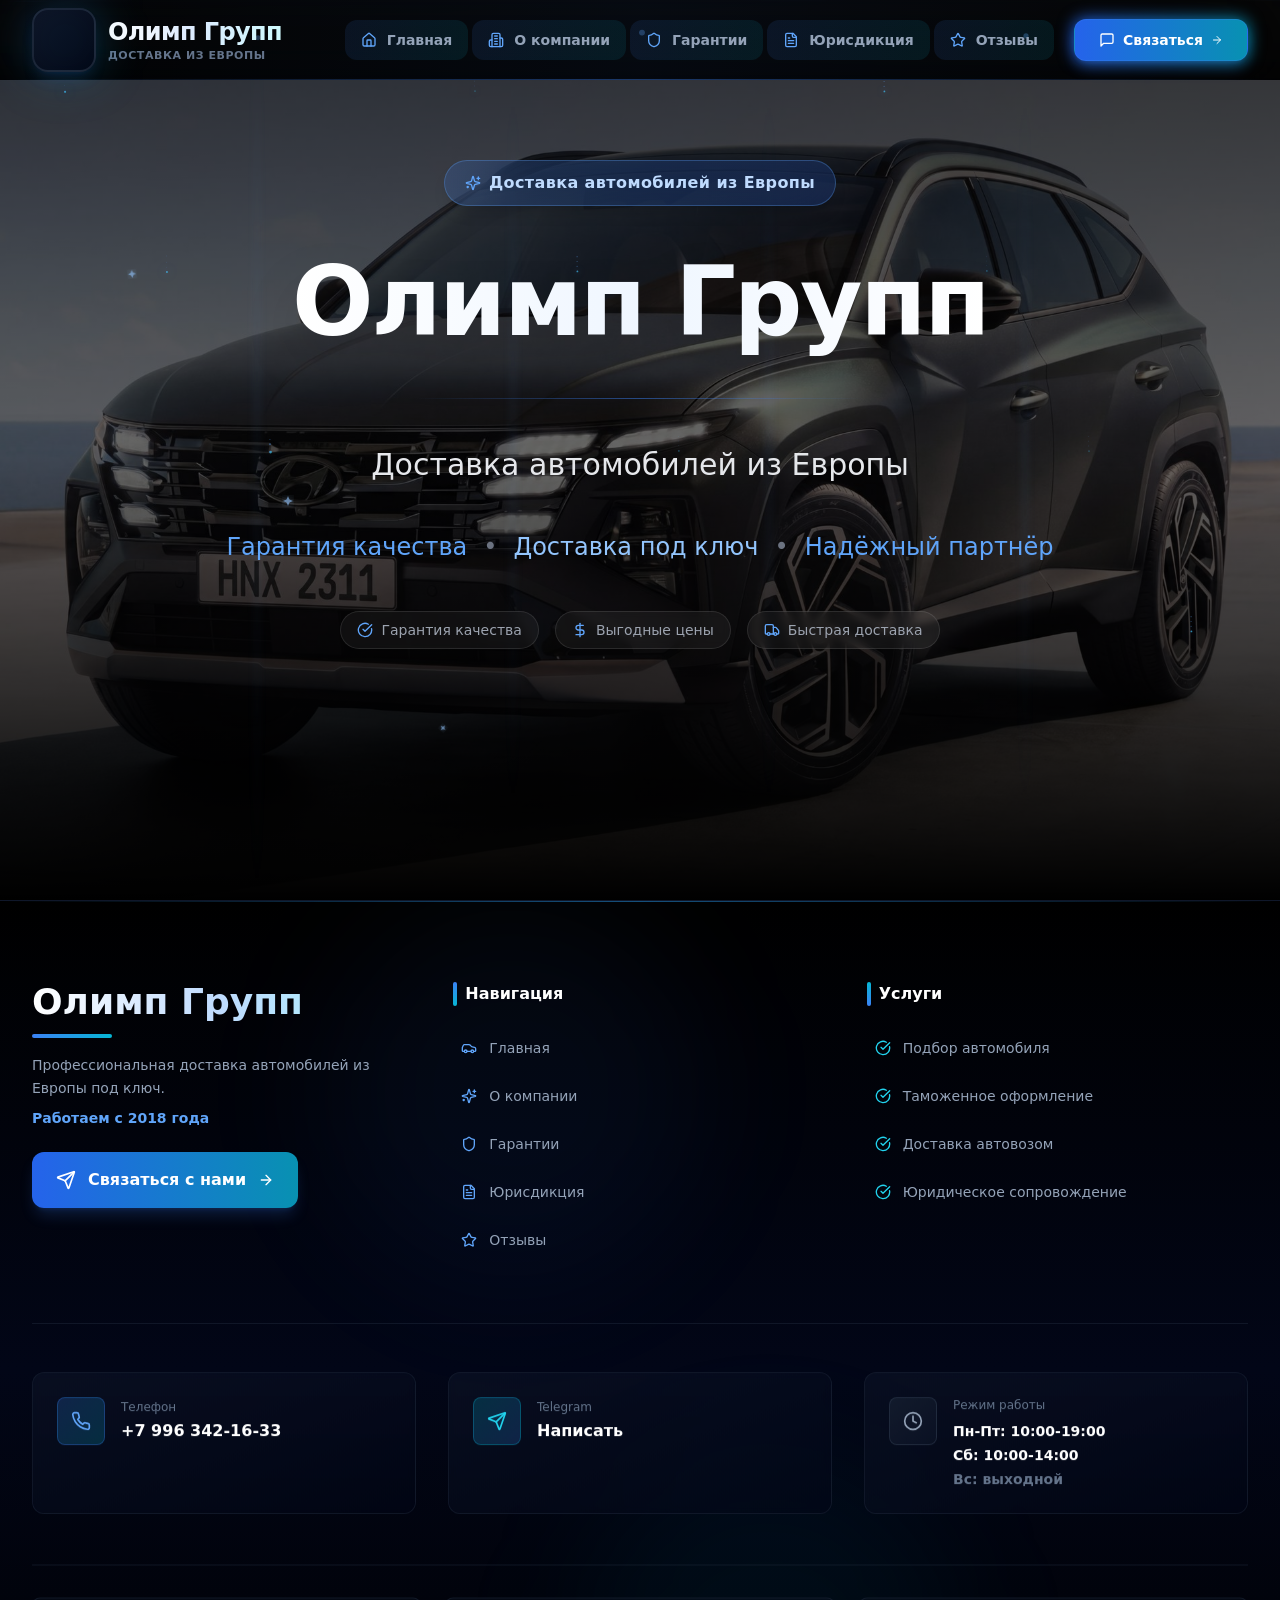
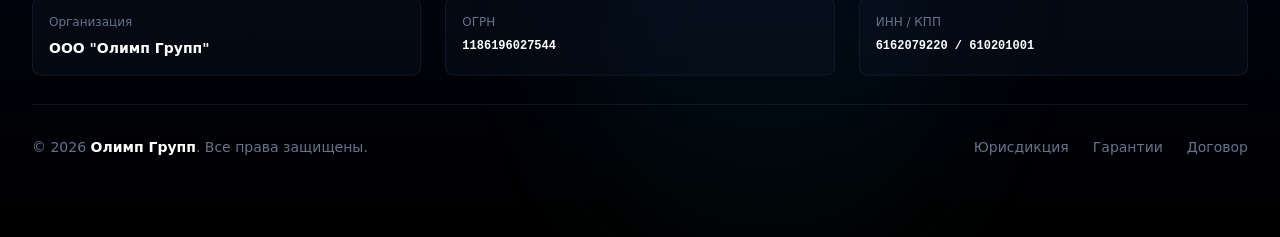
==== commit 924bbd8b: "Fix static page navigation" ====
--- a/index.html
+++ b/index.html
@@ -1 +1 @@
-<!DOCTYPE html><!--Ij4FH84LUHVRXB_VIVswp--><html lang="ru"><head><meta charSet="utf-8"/><meta name="viewport" content="width=device-width, initial-scale=1, maximum-scale=5, user-scalable=yes"/><link rel="preload" href="_next/static/media/21350d82a1f187e9-s.p.woff2" as="font" crossorigin="" type="font/woff2"/><link rel="preload" href="_next/static/media/e4af272ccee01ff0-s.p.woff2" as="font" crossorigin="" type="font/woff2"/><link rel="stylesheet" href="_next/static/css/0657a50fd9058f24.css" data-precedence="next"/><link rel="preload" as="script" fetchPriority="low" href="_next/static/chunks/webpack-58bae330a949ec71.js"/><script src="_next/static/chunks/4bd1b696-c023c6e3521b1417.js" async=""></script><script src="_next/static/chunks/255-47484af636b98715.js" async=""></script><script src="_next/static/chunks/main-app-4bbaad0c344c2394.js" async=""></script><script src="_next/static/chunks/559-f49861c7878f85d4.js" async=""></script><script src="_next/static/chunks/619-ba102abea3e3d0e4.js" async=""></script><script src="_next/static/chunks/794-d8f1a6fb1cdb91a3.js" async=""></script><script src="_next/static/chunks/app/layout-c5e2104e7aca2ef4.js" async=""></script><script src="_next/static/chunks/app/page-ea1c8f751247d61e.js" async=""></script><meta name="next-size-adjust" content=""/><link rel="icon" href="https:/logo.ico" sizes="any"/><link rel="icon" href="https:/favicon.ico" type="image/x-icon"/><link rel="apple-touch-icon" href="logo.jpg"/><link rel="preconnect" href="https://fonts.googleapis.com"/><link rel="preconnect" href="https://fonts.gstatic.com" crossorigin="anonymous"/><link rel="dns-prefetch" href="https://t.me"/><link rel="dns-prefetch" href="https://ipapi.co"/><meta name="theme-color" media="(prefers-color-scheme: dark)" content="#000000"/><meta name="theme-color" media="(prefers-color-scheme: light)" content="#ffffff"/><title>Олимп Групп- Доставка автомобилей из Европы под ключ | Купить авто из Германии</title><meta name="description" content="Официальная доставка автомобилей из Европы и Германии. BMW, Mercedes, Audi 2022-2025 года по выгодным ценам. Пригон авто под ключ с растаможкой. Гарантия качества. Поддержка 24/7."/><meta name="author" content="Олимп Групп"/><link rel="manifest" href="manifest.json"/><meta name="keywords" content="доставка автомобилей из европы,авто из германии,купить машину из европы,пригон автомобилей,растаможка автомобилей,авто из европы под ключ,bmw из германии,mercedes из европы,audi из германии,новые автомобили 2022,новые автомобили 2023,новые автомобили 2024,новые автомобили 2025,доставка машин из германии,выгодные цены на авто,официальная доставка авто"/><meta name="creator" content="Олимп Групп"/><meta name="publisher" content="ООО &quot;Олимп Групп&quot;"/><meta name="robots" content="index, follow"/><meta name="googlebot" content="index, follow, max-video-preview:-1, max-image-preview:large, max-snippet:-1"/><meta name="format-detection" content="telephone=no"/><meta name="google-site-verification" content="google_verification_code"/><meta name="yandex-verification" content="yandex_verification_code"/><meta property="og:title" content="Олимп Групп- Доставка автомобилей из Европы под ключ"/><meta property="og:description" content="Официальная доставка автомобилей из Европы и Германии. BMW, Mercedes, Audi по выгодным ценам. Пригон авто под ключ с растаможкой."/><meta property="og:url" content="https://polymat-coder.github.io/olimp-group"/><meta property="og:site_name" content="Олимп Групп"/><meta property="og:locale" content="ru_RU"/><meta property="og:image" content="https://halalhalalvov-cloud.github.ioavto.jpg"/><meta property="og:image:width" content="1200"/><meta property="og:image:height" content="630"/><meta property="og:image:alt" content="Олимп Групп- Доставка автомобилей из Европы"/><meta property="og:type" content="website"/><meta name="twitter:card" content="summary_large_image"/><meta name="twitter:title" content="Олимп Групп- Доставка автомобилей из Европы"/><meta name="twitter:description" content="Официальная доставка автомобилей из Европы и Германии. BMW, Mercedes, Audi по выгодным ценам."/><meta name="twitter:image" content="https://halalhalalvov-cloud.github.ioavto.jpg"/><link rel="shortcut icon" href="https:/favicon.ico"/><link rel="icon" href="icon.ico" sizes="any"/><link rel="icon" href="https:/favicon.ico" sizes="16x16 32x32" type="image/x-icon"/><link rel="apple-touch-icon" href="logo.jpg" sizes="180x180" type="image/jpeg"/><script src="_next/static/chunks/polyfills-42372ed130431b0a.js" noModule=""></script></head><body class="__variable_fcbcbf font-sans antialiased bg-black text-white"><div hidden=""><!--$--><!--/$--></div><nav class="fixed top-0 left-0 right-0 z-50"><div class="absolute inset-0"><div class="absolute inset-0 backdrop-blur-2xl"></div><div class="absolute inset-0 bg-gradient-to-r from-transparent via-blue-500/5 to-transparent"></div><div class="absolute bottom-0 left-0 right-0 h-px bg-gradient-to-r from-transparent via-blue-500/40 to-transparent"></div></div><div class="absolute inset-0 overflow-hidden pointer-events-none"><div class="absolute w-1 h-1 bg-blue-400/30 rounded-full" style="left:20%;top:50%"></div><div class="absolute w-1 h-1 bg-blue-400/30 rounded-full" style="left:50%;top:50%"></div><div class="absolute w-1 h-1 bg-blue-400/30 rounded-full" style="left:80%;top:50%"></div></div><div class="relative max-w-7xl mx-auto px-4 sm:px-6 lg:px-8"><div class="flex justify-between items-center h-18 md:h-20"><a class="flex items-center gap-3 group relative z-10" href="index.html"><div class="relative" tabindex="0"><div class="absolute inset-0 bg-gradient-to-br from-blue-500/30 to-cyan-500/30 blur-xl rounded-2xl"></div><div class="relative w-12 h-12 md:w-16 md:h-16 rounded-2xl overflow-hidden border-2 border-slate-700/50 bg-gradient-to-br from-slate-900/80 to-slate-950/80 backdrop-blur-sm group-hover:border-blue-500/70 transition-all shadow-lg shadow-blue-500/10 group-hover:shadow-blue-500/30"><img alt="Олимп Групп" loading="lazy" width="64" height="64" decoding="async" data-nimg="1" class="object-cover" style="color:transparent" src="logo.jpg"/></div></div><div class="flex flex-col"><span class="text-xl md:text-2xl font-black bg-gradient-to-r from-white via-blue-100 to-cyan-100 bg-clip-text text-transparent group-hover:from-blue-400 group-hover:to-cyan-400 transition-all tracking-tight">Олимп Групп</span><span class="text-[10px] md:text-[11px] text-slate-500 uppercase tracking-wider font-semibold">Доставка из Европы</span></div></a><div class="hidden lg:flex items-center gap-1"><a class="relative group" href="index.html"><div class="relative px-4 py-2.5 rounded-xl transition-all"><div class="absolute inset-0 bg-gradient-to-r from-blue-500/10 to-cyan-500/10 rounded-xl opacity-0 group-hover:opacity-100 transition-opacity"></div><div class="absolute inset-0 border border-transparent group-hover:border-blue-500/30 rounded-xl transition-all"></div><div class="relative flex items-center gap-2.5 text-slate-400 group-hover:text-white transition-colors"><div class="text-blue-400 group-hover:text-cyan-400"><svg xmlns="http://www.w3.org/2000/svg" width="24" height="24" viewBox="0 0 24 24" fill="none" stroke="currentColor" stroke-width="2" stroke-linecap="round" stroke-linejoin="round" class="lucide lucide-house w-4 h-4"><path d="M15 21v-8a1 1 0 0 0-1-1h-4a1 1 0 0 0-1 1v8"></path><path d="M3 10a2 2 0 0 1 .709-1.528l7-5.999a2 2 0 0 1 2.582 0l7 5.999A2 2 0 0 1 21 10v9a2 2 0 0 1-2 2H5a2 2 0 0 1-2-2z"></path></svg></div><span class="text-sm font-semibold">Главная</span></div><div class="absolute bottom-1 left-1/2 -translate-x-1/2 w-0 h-1 bg-gradient-to-r from-blue-500 to-cyan-500 rounded-full group-hover:w-3/4 transition-all duration-300"></div></div></a><a class="relative group" href="about.html"><div class="relative px-4 py-2.5 rounded-xl transition-all"><div class="absolute inset-0 bg-gradient-to-r from-blue-500/10 to-cyan-500/10 rounded-xl opacity-0 group-hover:opacity-100 transition-opacity"></div><div class="absolute inset-0 border border-transparent group-hover:border-blue-500/30 rounded-xl transition-all"></div><div class="relative flex items-center gap-2.5 text-slate-400 group-hover:text-white transition-colors"><div class="text-blue-400 group-hover:text-cyan-400"><svg xmlns="http://www.w3.org/2000/svg" width="24" height="24" viewBox="0 0 24 24" fill="none" stroke="currentColor" stroke-width="2" stroke-linecap="round" stroke-linejoin="round" class="lucide lucide-building2 w-4 h-4"><path d="M6 22V4a2 2 0 0 1 2-2h8a2 2 0 0 1 2 2v18Z"></path><path d="M6 12H4a2 2 0 0 0-2 2v6a2 2 0 0 0 2 2h2"></path><path d="M18 9h2a2 2 0 0 1 2 2v9a2 2 0 0 1-2 2h-2"></path><path d="M10 6h4"></path><path d="M10 10h4"></path><path d="M10 14h4"></path><path d="M10 18h4"></path></svg></div><span class="text-sm font-semibold">О компании</span></div><div class="absolute bottom-1 left-1/2 -translate-x-1/2 w-0 h-1 bg-gradient-to-r from-blue-500 to-cyan-500 rounded-full group-hover:w-3/4 transition-all duration-300"></div></div></a><a class="relative group" href="guarantees.html"><div class="relative px-4 py-2.5 rounded-xl transition-all"><div class="absolute inset-0 bg-gradient-to-r from-blue-500/10 to-cyan-500/10 rounded-xl opacity-0 group-hover:opacity-100 transition-opacity"></div><div class="absolute inset-0 border border-transparent group-hover:border-blue-500/30 rounded-xl transition-all"></div><div class="relative flex items-center gap-2.5 text-slate-400 group-hover:text-white transition-colors"><div class="text-blue-400 group-hover:text-cyan-400"><svg xmlns="http://www.w3.org/2000/svg" width="24" height="24" viewBox="0 0 24 24" fill="none" stroke="currentColor" stroke-width="2" stroke-linecap="round" stroke-linejoin="round" class="lucide lucide-shield w-4 h-4"><path d="M20 13c0 5-3.5 7.5-7.66 8.95a1 1 0 0 1-.67-.01C7.5 20.5 4 18 4 13V6a1 1 0 0 1 1-1c2 0 4.5-1.2 6.24-2.72a1.17 1.17 0 0 1 1.52 0C14.51 3.81 17 5 19 5a1 1 0 0 1 1 1z"></path></svg></div><span class="text-sm font-semibold">Гарантии</span></div><div class="absolute bottom-1 left-1/2 -translate-x-1/2 w-0 h-1 bg-gradient-to-r from-blue-500 to-cyan-500 rounded-full group-hover:w-3/4 transition-all duration-300"></div></div></a><a class="relative group" href="jurisdiction.html"><div class="relative px-4 py-2.5 rounded-xl transition-all"><div class="absolute inset-0 bg-gradient-to-r from-blue-500/10 to-cyan-500/10 rounded-xl opacity-0 group-hover:opacity-100 transition-opacity"></div><div class="absolute inset-0 border border-transparent group-hover:border-blue-500/30 rounded-xl transition-all"></div><div class="relative flex items-center gap-2.5 text-slate-400 group-hover:text-white transition-colors"><div class="text-blue-400 group-hover:text-cyan-400"><svg xmlns="http://www.w3.org/2000/svg" width="24" height="24" viewBox="0 0 24 24" fill="none" stroke="currentColor" stroke-width="2" stroke-linecap="round" stroke-linejoin="round" class="lucide lucide-file-text w-4 h-4"><path d="M15 2H6a2 2 0 0 0-2 2v16a2 2 0 0 0 2 2h12a2 2 0 0 0 2-2V7Z"></path><path d="M14 2v4a2 2 0 0 0 2 2h4"></path><path d="M10 9H8"></path><path d="M16 13H8"></path><path d="M16 17H8"></path></svg></div><span class="text-sm font-semibold">Юрисдикция</span></div><div class="absolute bottom-1 left-1/2 -translate-x-1/2 w-0 h-1 bg-gradient-to-r from-blue-500 to-cyan-500 rounded-full group-hover:w-3/4 transition-all duration-300"></div></div></a><a class="relative group" href="reviews.html"><div class="relative px-4 py-2.5 rounded-xl transition-all"><div class="absolute inset-0 bg-gradient-to-r from-blue-500/10 to-cyan-500/10 rounded-xl opacity-0 group-hover:opacity-100 transition-opacity"></div><div class="absolute inset-0 border border-transparent group-hover:border-blue-500/30 rounded-xl transition-all"></div><div class="relative flex items-center gap-2.5 text-slate-400 group-hover:text-white transition-colors"><div class="text-blue-400 group-hover:text-cyan-400"><svg xmlns="http://www.w3.org/2000/svg" width="24" height="24" viewBox="0 0 24 24" fill="none" stroke="currentColor" stroke-width="2" stroke-linecap="round" stroke-linejoin="round" class="lucide lucide-star w-4 h-4"><path d="M11.525 2.295a.53.53 0 0 1 .95 0l2.31 4.679a2.123 2.123 0 0 0 1.595 1.16l5.166.756a.53.53 0 0 1 .294.904l-3.736 3.638a2.123 2.123 0 0 0-.611 1.878l.882 5.14a.53.53 0 0 1-.771.56l-4.618-2.428a2.122 2.122 0 0 0-1.973 0L6.396 21.01a.53.53 0 0 1-.77-.56l.881-5.139a2.122 2.122 0 0 0-.611-1.879L2.16 9.795a.53.53 0 0 1 .294-.906l5.165-.755a2.122 2.122 0 0 0 1.597-1.16z"></path></svg></div><span class="text-sm font-semibold">Отзывы</span></div><div class="absolute bottom-1 left-1/2 -translate-x-1/2 w-0 h-1 bg-gradient-to-r from-blue-500 to-cyan-500 rounded-full group-hover:w-3/4 transition-all duration-300"></div></div></a><a class="ml-4" href="contacts.html#contact-info"><div class="relative group" tabindex="0"><div class="absolute inset-0 bg-gradient-to-r from-blue-600 to-cyan-600 rounded-xl blur opacity-50 group-hover:opacity-75"></div><div class="relative flex items-center gap-2 px-6 py-2.5 bg-gradient-to-r from-blue-600 to-cyan-600 hover:from-blue-500 hover:to-cyan-500 border border-blue-500/30 rounded-xl text-white text-sm font-bold transition-all shadow-lg shadow-blue-500/20 group-hover:shadow-blue-500/40 overflow-hidden"><div class="absolute inset-0 bg-gradient-to-r from-white/0 via-white/20 to-white/0 translate-x-[-100%] group-hover:translate-x-[100%] transition-transform duration-1000"></div><svg xmlns="http://www.w3.org/2000/svg" width="24" height="24" viewBox="0 0 24 24" fill="none" stroke="currentColor" stroke-width="2" stroke-linecap="round" stroke-linejoin="round" class="lucide lucide-message-square w-4 h-4 relative z-10"><path d="M21 15a2 2 0 0 1-2 2H7l-4 4V5a2 2 0 0 1 2-2h14a2 2 0 0 1 2 2z"></path></svg><span class="relative z-10">Связаться</span><svg xmlns="http://www.w3.org/2000/svg" width="24" height="24" viewBox="0 0 24 24" fill="none" stroke="currentColor" stroke-width="2" stroke-linecap="round" stroke-linejoin="round" class="lucide lucide-arrow-right w-3 h-3 relative z-10 group-hover:translate-x-1 transition-transform"><path d="M5 12h14"></path><path d="m12 5 7 7-7 7"></path></svg></div></div></a></div><button class="lg:hidden relative p-3 rounded-xl bg-slate-900/50 hover:bg-slate-800/50 border border-slate-700/50 backdrop-blur-sm transition-all z-50" tabindex="0"><div style="opacity:0;transform:rotate(90deg)"><svg xmlns="http://www.w3.org/2000/svg" width="24" height="24" viewBox="0 0 24 24" fill="none" stroke="currentColor" stroke-width="2" stroke-linecap="round" stroke-linejoin="round" class="lucide lucide-menu w-5 h-5 text-white"><line x1="4" x2="20" y1="12" y2="12"></line><line x1="4" x2="20" y1="6" y2="6"></line><line x1="4" x2="20" y1="18" y2="18"></line></svg></div></button></div></div></nav><script type="application/ld+json">{"@context":"https://schema.org","@type":"AutoDealer","name":"Олимп Групп","description":"Доставка автомобилей из Европы под ключ. BMW, Mercedes, Audi по выгодным ценам.","url":"https://polymat-coder.github.io/olimp-group","logo":"https://halalhalalvov-cloud.github.iologo.jpg","image":"https://halalhalalvov-cloud.github.ioavto.jpg","telephone":"+7-996-342-16-33","address":{"@type":"PostalAddress","streetAddress":"ул. Шолохова, д. 3, ком. 21","addressLocality":"Аксай","postalCode":"346720","addressCountry":"RU"},"aggregateRating":{"@type":"AggregateRating","ratingValue":"4.9","reviewCount":"156","bestRating":"5","worstRating":"1"},"priceRange":"$$","paymentAccepted":"Cash, Credit Card, Bank Transfer","openingHours":"Mo-Su 00:00-24:00","sameAs":["https://t.me/ooo_olimp_groupe"]}</script><main class="relative w-full overflow-hidden bg-black"><section class="relative min-h-[88vh] md:min-h-screen w-full overflow-hidden"><div class="absolute inset-0"><div class="absolute inset-0 bg-cover bg-center bg-no-repeat" style="background-image:url(avto.jpg)"></div><div class="absolute inset-0 bg-gradient-to-b from-black/80 via-black/60 to-black"></div></div><div class="relative flex items-center justify-center px-4 py-24 sm:py-28 md:py-32 lg:py-40"><div class="max-w-5xl mx-auto text-center space-y-8 sm:space-y-10 md:space-y-12"><div class="inline-flex items-center gap-2 px-4 sm:px-5 py-2.5 bg-gradient-to-r from-blue-500/20 to-blue-600/20 backdrop-blur-xl border border-blue-400/30 rounded-full shadow-lg" style="opacity:1;transform:none"><svg xmlns="http://www.w3.org/2000/svg" width="24" height="24" viewBox="0 0 24 24" fill="none" stroke="currentColor" stroke-width="2" stroke-linecap="round" stroke-linejoin="round" class="lucide lucide-sparkles w-4 h-4 text-blue-400"><path d="M9.937 15.5A2 2 0 0 0 8.5 14.063l-6.135-1.582a.5.5 0 0 1 0-.962L8.5 9.936A2 2 0 0 0 9.937 8.5l1.582-6.135a.5.5 0 0 1 .963 0L14.063 8.5A2 2 0 0 0 15.5 9.937l6.135 1.581a.5.5 0 0 1 0 .964L15.5 14.063a2 2 0 0 0-1.437 1.437l-1.582 6.135a.5.5 0 0 1-.963 0z"></path><path d="M20 3v4"></path><path d="M22 5h-4"></path><path d="M4 17v2"></path><path d="M5 18H3"></path></svg><span class="text-blue-200 text-xs sm:text-sm md:text-base font-semibold tracking-wide">Доставка автомобилей из Европы</span></div><div class="px-2"><h1 class="mb-4"><span class="block text-4xl sm:text-6xl md:text-7xl lg:text-8xl font-black tracking-tight leading-[1.05]"><span class="bg-gradient-to-r from-white via-blue-50 to-white bg-clip-text text-transparent drop-shadow-2xl">Олимп Групп</span></span></h1></div><div class="h-px bg-gradient-to-r from-transparent via-blue-500/50 to-transparent max-w-md mx-auto my-8"></div><p class="text-lg sm:text-2xl md:text-3xl text-gray-200 font-light max-w-3xl sm:max-w-4xl mx-auto leading-relaxed">Доставка автомобилей из Европы</p><div class="flex flex-col sm:flex-row items-center justify-center gap-2 sm:gap-4 text-base sm:text-xl md:text-2xl font-medium"><span class="text-blue-400">Гарантия качества</span><span class="hidden sm:inline text-gray-500">•</span><span class="text-blue-300">Доставка под ключ</span><span class="hidden sm:inline text-gray-500">•</span><span class="text-blue-400">Надёжный партнёр</span></div><div class="flex flex-wrap justify-center gap-3 sm:gap-4 text-gray-400"><div class="flex items-center gap-2 px-3 sm:px-4 py-2 bg-white/5 backdrop-blur-sm border border-white/10 rounded-full"><div class="text-blue-400"><svg xmlns="http://www.w3.org/2000/svg" width="24" height="24" viewBox="0 0 24 24" fill="none" stroke="currentColor" stroke-width="2" stroke-linecap="round" stroke-linejoin="round" class="lucide lucide-circle-check-big w-4 h-4"><path d="M21.801 10A10 10 0 1 1 17 3.335"></path><path d="m9 11 3 3L22 4"></path></svg></div><span class="text-xs sm:text-sm font-medium">Гарантия качества</span></div><div class="flex items-center gap-2 px-3 sm:px-4 py-2 bg-white/5 backdrop-blur-sm border border-white/10 rounded-full"><div class="text-blue-400"><svg xmlns="http://www.w3.org/2000/svg" width="24" height="24" viewBox="0 0 24 24" fill="none" stroke="currentColor" stroke-width="2" stroke-linecap="round" stroke-linejoin="round" class="lucide lucide-dollar-sign w-4 h-4"><line x1="12" x2="12" y1="2" y2="22"></line><path d="M17 5H9.5a3.5 3.5 0 0 0 0 7h5a3.5 3.5 0 0 1 0 7H6"></path></svg></div><span class="text-xs sm:text-sm font-medium">Выгодные цены</span></div><div class="flex items-center gap-2 px-3 sm:px-4 py-2 bg-white/5 backdrop-blur-sm border border-white/10 rounded-full"><div class="text-blue-400"><svg xmlns="http://www.w3.org/2000/svg" width="24" height="24" viewBox="0 0 24 24" fill="none" stroke="currentColor" stroke-width="2" stroke-linecap="round" stroke-linejoin="round" class="lucide lucide-truck w-4 h-4"><path d="M14 18V6a2 2 0 0 0-2-2H4a2 2 0 0 0-2 2v11a1 1 0 0 0 1 1h2"></path><path d="M15 18H9"></path><path d="M19 18h2a1 1 0 0 0 1-1v-3.65a1 1 0 0 0-.22-.624l-3.48-4.35A1 1 0 0 0 17.52 8H14"></path><circle cx="17" cy="18" r="2"></circle><circle cx="7" cy="18" r="2"></circle></svg></div><span class="text-xs sm:text-sm font-medium">Быстрая доставка</span></div></div></div></div></section></main><!--$--><!--/$--><footer class="relative bg-gradient-to-b from-black via-slate-950 to-black border-t border-slate-900 overflow-hidden"><div class="absolute inset-0 overflow-hidden pointer-events-none"><div class="absolute top-0 left-1/4 w-96 h-96 bg-blue-500/5 rounded-full blur-3xl"></div><div class="absolute bottom-0 right-1/4 w-96 h-96 bg-cyan-500/5 rounded-full blur-3xl"></div></div><div class="relative h-px bg-gradient-to-r from-transparent via-blue-500/40 to-transparent"><div class="absolute inset-0 bg-gradient-to-r from-transparent via-cyan-500/20 to-transparent animate-pulse"></div></div><div class="relative max-w-7xl mx-auto px-4 sm:px-6 lg:px-8 py-16 md:py-20"><div class="grid grid-cols-1 lg:grid-cols-3 gap-12 mb-16"><div class="lg:col-span-1"><div style="opacity:0;transform:translateY(20px)"><div class="mb-6"><h3 class="text-3xl md:text-4xl font-black text-transparent bg-clip-text bg-gradient-to-r from-white via-blue-200 to-cyan-200 mb-3">Олимп Групп</h3><div class="h-1 w-20 bg-gradient-to-r from-blue-500 to-cyan-500 rounded-full mb-4"></div><p class="text-slate-400 text-sm leading-relaxed mb-2">Профессиональная доставка автомобилей из Европы под ключ.</p><p class="text-blue-400 text-sm font-semibold">Работаем с 2018 года</p></div><a href="contacts.html#contact-info"><div class="group relative inline-flex items-center gap-3 px-6 py-4 bg-gradient-to-r from-blue-600 to-cyan-600 hover:from-blue-500 hover:to-cyan-500 rounded-xl text-white font-semibold transition-all shadow-lg shadow-blue-500/20 hover:shadow-blue-500/40 overflow-hidden" tabindex="0"><div class="absolute inset-0 bg-gradient-to-r from-white/0 via-white/20 to-white/0 translate-x-[-100%] group-hover:translate-x-[100%] transition-transform duration-1000"></div><svg xmlns="http://www.w3.org/2000/svg" width="24" height="24" viewBox="0 0 24 24" fill="none" stroke="currentColor" stroke-width="2" stroke-linecap="round" stroke-linejoin="round" class="lucide lucide-send w-5 h-5 relative z-10"><path d="M14.536 21.686a.5.5 0 0 0 .937-.024l6.5-19a.496.496 0 0 0-.635-.635l-19 6.5a.5.5 0 0 0-.024.937l7.93 3.18a2 2 0 0 1 1.112 1.11z"></path><path d="m21.854 2.147-10.94 10.939"></path></svg><span class="relative z-10">Связаться с нами</span><svg xmlns="http://www.w3.org/2000/svg" width="24" height="24" viewBox="0 0 24 24" fill="none" stroke="currentColor" stroke-width="2" stroke-linecap="round" stroke-linejoin="round" class="lucide lucide-arrow-right w-4 h-4 relative z-10 group-hover:translate-x-1 transition-transform"><path d="M5 12h14"></path><path d="m12 5 7 7-7 7"></path></svg></div></a></div></div><div class="lg:col-span-2 grid grid-cols-1 md:grid-cols-2 gap-8"><div><h4 class="text-base font-bold text-white mb-6 flex items-center gap-2" style="opacity:0;transform:translateY(20px)"><div class="w-1 h-6 bg-gradient-to-b from-blue-500 to-cyan-500 rounded-full"></div>Навигация</h4><ul class="space-y-3"><li style="opacity:0;transform:translateX(-10px)"><a class="group flex items-center gap-3 text-slate-400 hover:text-white transition-all p-2 rounded-lg hover:bg-slate-900/50" href="index.html"><div class="text-blue-400 group-hover:scale-110 transition-transform"><svg xmlns="http://www.w3.org/2000/svg" width="24" height="24" viewBox="0 0 24 24" fill="none" stroke="currentColor" stroke-width="2" stroke-linecap="round" stroke-linejoin="round" class="lucide lucide-car w-4 h-4"><path d="M19 17h2c.6 0 1-.4 1-1v-3c0-.9-.7-1.7-1.5-1.9C18.7 10.6 16 10 16 10s-1.3-1.4-2.2-2.3c-.5-.4-1.1-.7-1.8-.7H5c-.6 0-1.1.4-1.4.9l-1.4 2.9A3.7 3.7 0 0 0 2 12v4c0 .6.4 1 1 1h2"></path><circle cx="7" cy="17" r="2"></circle><path d="M9 17h6"></path><circle cx="17" cy="17" r="2"></circle></svg></div><span class="text-sm font-medium">Главная</span><svg xmlns="http://www.w3.org/2000/svg" width="24" height="24" viewBox="0 0 24 24" fill="none" stroke="currentColor" stroke-width="2" stroke-linecap="round" stroke-linejoin="round" class="lucide lucide-arrow-right w-3 h-3 ml-auto opacity-0 group-hover:opacity-100 group-hover:translate-x-1 transition-all"><path d="M5 12h14"></path><path d="m12 5 7 7-7 7"></path></svg></a></li><li style="opacity:0;transform:translateX(-10px)"><a class="group flex items-center gap-3 text-slate-400 hover:text-white transition-all p-2 rounded-lg hover:bg-slate-900/50" href="about.html"><div class="text-blue-400 group-hover:scale-110 transition-transform"><svg xmlns="http://www.w3.org/2000/svg" width="24" height="24" viewBox="0 0 24 24" fill="none" stroke="currentColor" stroke-width="2" stroke-linecap="round" stroke-linejoin="round" class="lucide lucide-sparkles w-4 h-4"><path d="M9.937 15.5A2 2 0 0 0 8.5 14.063l-6.135-1.582a.5.5 0 0 1 0-.962L8.5 9.936A2 2 0 0 0 9.937 8.5l1.582-6.135a.5.5 0 0 1 .963 0L14.063 8.5A2 2 0 0 0 15.5 9.937l6.135 1.581a.5.5 0 0 1 0 .964L15.5 14.063a2 2 0 0 0-1.437 1.437l-1.582 6.135a.5.5 0 0 1-.963 0z"></path><path d="M20 3v4"></path><path d="M22 5h-4"></path><path d="M4 17v2"></path><path d="M5 18H3"></path></svg></div><span class="text-sm font-medium">О компании</span><svg xmlns="http://www.w3.org/2000/svg" width="24" height="24" viewBox="0 0 24 24" fill="none" stroke="currentColor" stroke-width="2" stroke-linecap="round" stroke-linejoin="round" class="lucide lucide-arrow-right w-3 h-3 ml-auto opacity-0 group-hover:opacity-100 group-hover:translate-x-1 transition-all"><path d="M5 12h14"></path><path d="m12 5 7 7-7 7"></path></svg></a></li><li style="opacity:0;transform:translateX(-10px)"><a class="group flex items-center gap-3 text-slate-400 hover:text-white transition-all p-2 rounded-lg hover:bg-slate-900/50" href="guarantees.html"><div class="text-blue-400 group-hover:scale-110 transition-transform"><svg xmlns="http://www.w3.org/2000/svg" width="24" height="24" viewBox="0 0 24 24" fill="none" stroke="currentColor" stroke-width="2" stroke-linecap="round" stroke-linejoin="round" class="lucide lucide-shield w-4 h-4"><path d="M20 13c0 5-3.5 7.5-7.66 8.95a1 1 0 0 1-.67-.01C7.5 20.5 4 18 4 13V6a1 1 0 0 1 1-1c2 0 4.5-1.2 6.24-2.72a1.17 1.17 0 0 1 1.52 0C14.51 3.81 17 5 19 5a1 1 0 0 1 1 1z"></path></svg></div><span class="text-sm font-medium">Гарантии</span><svg xmlns="http://www.w3.org/2000/svg" width="24" height="24" viewBox="0 0 24 24" fill="none" stroke="currentColor" stroke-width="2" stroke-linecap="round" stroke-linejoin="round" class="lucide lucide-arrow-right w-3 h-3 ml-auto opacity-0 group-hover:opacity-100 group-hover:translate-x-1 transition-all"><path d="M5 12h14"></path><path d="m12 5 7 7-7 7"></path></svg></a></li><li style="opacity:0;transform:translateX(-10px)"><a class="group flex items-center gap-3 text-slate-400 hover:text-white transition-all p-2 rounded-lg hover:bg-slate-900/50" href="jurisdiction.html"><div class="text-blue-400 group-hover:scale-110 transition-transform"><svg xmlns="http://www.w3.org/2000/svg" width="24" height="24" viewBox="0 0 24 24" fill="none" stroke="currentColor" stroke-width="2" stroke-linecap="round" stroke-linejoin="round" class="lucide lucide-file-text w-4 h-4"><path d="M15 2H6a2 2 0 0 0-2 2v16a2 2 0 0 0 2 2h12a2 2 0 0 0 2-2V7Z"></path><path d="M14 2v4a2 2 0 0 0 2 2h4"></path><path d="M10 9H8"></path><path d="M16 13H8"></path><path d="M16 17H8"></path></svg></div><span class="text-sm font-medium">Юрисдикция</span><svg xmlns="http://www.w3.org/2000/svg" width="24" height="24" viewBox="0 0 24 24" fill="none" stroke="currentColor" stroke-width="2" stroke-linecap="round" stroke-linejoin="round" class="lucide lucide-arrow-right w-3 h-3 ml-auto opacity-0 group-hover:opacity-100 group-hover:translate-x-1 transition-all"><path d="M5 12h14"></path><path d="m12 5 7 7-7 7"></path></svg></a></li><li style="opacity:0;transform:translateX(-10px)"><a class="group flex items-center gap-3 text-slate-400 hover:text-white transition-all p-2 rounded-lg hover:bg-slate-900/50" href="reviews.html"><div class="text-blue-400 group-hover:scale-110 transition-transform"><svg xmlns="http://www.w3.org/2000/svg" width="24" height="24" viewBox="0 0 24 24" fill="none" stroke="currentColor" stroke-width="2" stroke-linecap="round" stroke-linejoin="round" class="lucide lucide-star w-4 h-4"><path d="M11.525 2.295a.53.53 0 0 1 .95 0l2.31 4.679a2.123 2.123 0 0 0 1.595 1.16l5.166.756a.53.53 0 0 1 .294.904l-3.736 3.638a2.123 2.123 0 0 0-.611 1.878l.882 5.14a.53.53 0 0 1-.771.56l-4.618-2.428a2.122 2.122 0 0 0-1.973 0L6.396 21.01a.53.53 0 0 1-.77-.56l.881-5.139a2.122 2.122 0 0 0-.611-1.879L2.16 9.795a.53.53 0 0 1 .294-.906l5.165-.755a2.122 2.122 0 0 0 1.597-1.16z"></path></svg></div><span class="text-sm font-medium">Отзывы</span><svg xmlns="http://www.w3.org/2000/svg" width="24" height="24" viewBox="0 0 24 24" fill="none" stroke="currentColor" stroke-width="2" stroke-linecap="round" stroke-linejoin="round" class="lucide lucide-arrow-right w-3 h-3 ml-auto opacity-0 group-hover:opacity-100 group-hover:translate-x-1 transition-all"><path d="M5 12h14"></path><path d="m12 5 7 7-7 7"></path></svg></a></li></ul></div><div><h4 class="text-base font-bold text-white mb-6 flex items-center gap-2" style="opacity:0;transform:translateY(20px)"><div class="w-1 h-6 bg-gradient-to-b from-cyan-500 to-blue-500 rounded-full"></div>Услуги</h4><ul class="space-y-3"><li class="flex items-center gap-3 text-slate-400 p-2 rounded-lg hover:bg-slate-900/50 group" style="opacity:0;transform:translateX(-10px)"><div class="text-cyan-400 group-hover:scale-110 transition-transform"><svg xmlns="http://www.w3.org/2000/svg" width="24" height="24" viewBox="0 0 24 24" fill="none" stroke="currentColor" stroke-width="2" stroke-linecap="round" stroke-linejoin="round" class="lucide lucide-circle-check-big w-4 h-4"><path d="M21.801 10A10 10 0 1 1 17 3.335"></path><path d="m9 11 3 3L22 4"></path></svg></div><span class="text-sm">Подбор автомобиля</span></li><li class="flex items-center gap-3 text-slate-400 p-2 rounded-lg hover:bg-slate-900/50 group" style="opacity:0;transform:translateX(-10px)"><div class="text-cyan-400 group-hover:scale-110 transition-transform"><svg xmlns="http://www.w3.org/2000/svg" width="24" height="24" viewBox="0 0 24 24" fill="none" stroke="currentColor" stroke-width="2" stroke-linecap="round" stroke-linejoin="round" class="lucide lucide-circle-check-big w-4 h-4"><path d="M21.801 10A10 10 0 1 1 17 3.335"></path><path d="m9 11 3 3L22 4"></path></svg></div><span class="text-sm">Таможенное оформление</span></li><li class="flex items-center gap-3 text-slate-400 p-2 rounded-lg hover:bg-slate-900/50 group" style="opacity:0;transform:translateX(-10px)"><div class="text-cyan-400 group-hover:scale-110 transition-transform"><svg xmlns="http://www.w3.org/2000/svg" width="24" height="24" viewBox="0 0 24 24" fill="none" stroke="currentColor" stroke-width="2" stroke-linecap="round" stroke-linejoin="round" class="lucide lucide-circle-check-big w-4 h-4"><path d="M21.801 10A10 10 0 1 1 17 3.335"></path><path d="m9 11 3 3L22 4"></path></svg></div><span class="text-sm">Доставка автовозом</span></li><li class="flex items-center gap-3 text-slate-400 p-2 rounded-lg hover:bg-slate-900/50 group" style="opacity:0;transform:translateX(-10px)"><div class="text-cyan-400 group-hover:scale-110 transition-transform"><svg xmlns="http://www.w3.org/2000/svg" width="24" height="24" viewBox="0 0 24 24" fill="none" stroke="currentColor" stroke-width="2" stroke-linecap="round" stroke-linejoin="round" class="lucide lucide-circle-check-big w-4 h-4"><path d="M21.801 10A10 10 0 1 1 17 3.335"></path><path d="m9 11 3 3L22 4"></path></svg></div><span class="text-sm">Юридическое сопровождение</span></li></ul></div></div></div><div class="border-t border-slate-800/50 pt-12 mb-12" style="opacity:0;transform:translateY(20px)"><div class="grid grid-cols-1 md:grid-cols-3 gap-8"><a href="tel:+79963421633" class="group relative p-6 bg-gradient-to-br from-slate-900/50 to-slate-950/50 border border-slate-800/50 hover:border-blue-500/50 rounded-xl transition-all backdrop-blur-sm"><div class="absolute inset-0 bg-gradient-to-br from-blue-500/0 to-cyan-500/0 group-hover:from-blue-500/10 group-hover:to-cyan-500/10 rounded-xl transition-all"></div><div class="relative flex items-center gap-4"><div class="w-12 h-12 bg-gradient-to-br from-blue-500/20 to-cyan-500/20 rounded-lg flex items-center justify-center border border-blue-500/30 group-hover:border-blue-500/60 transition-colors"><svg xmlns="http://www.w3.org/2000/svg" width="24" height="24" viewBox="0 0 24 24" fill="none" stroke="currentColor" stroke-width="2" stroke-linecap="round" stroke-linejoin="round" class="lucide lucide-phone w-5 h-5 text-blue-400"><path d="M22 16.92v3a2 2 0 0 1-2.18 2 19.79 19.79 0 0 1-8.63-3.07 19.5 19.5 0 0 1-6-6 19.79 19.79 0 0 1-3.07-8.67A2 2 0 0 1 4.11 2h3a2 2 0 0 1 2 1.72 12.84 12.84 0 0 0 .7 2.81 2 2 0 0 1-.45 2.11L8.09 9.91a16 16 0 0 0 6 6l1.27-1.27a2 2 0 0 1 2.11-.45 12.84 12.84 0 0 0 2.81.7A2 2 0 0 1 22 16.92z"></path></svg></div><div><p class="text-xs text-slate-500 mb-1">Телефон</p><p class="text-base font-bold text-white group-hover:text-blue-400 transition-colors">+7 996 342-16-33</p></div></div></a><a href="https://t.me/ooo_olimp_groupe" target="_blank" rel="noopener noreferrer" class="group relative p-6 bg-gradient-to-br from-slate-900/50 to-slate-950/50 border border-slate-800/50 hover:border-cyan-500/50 rounded-xl transition-all backdrop-blur-sm"><div class="absolute inset-0 bg-gradient-to-br from-cyan-500/0 to-blue-500/0 group-hover:from-cyan-500/10 group-hover:to-blue-500/10 rounded-xl transition-all"></div><div class="relative flex items-center gap-4"><div class="w-12 h-12 bg-gradient-to-br from-cyan-500/20 to-blue-500/20 rounded-lg flex items-center justify-center border border-cyan-500/30 group-hover:border-cyan-500/60 transition-colors"><svg xmlns="http://www.w3.org/2000/svg" width="24" height="24" viewBox="0 0 24 24" fill="none" stroke="currentColor" stroke-width="2" stroke-linecap="round" stroke-linejoin="round" class="lucide lucide-send w-5 h-5 text-cyan-400"><path d="M14.536 21.686a.5.5 0 0 0 .937-.024l6.5-19a.496.496 0 0 0-.635-.635l-19 6.5a.5.5 0 0 0-.024.937l7.93 3.18a2 2 0 0 1 1.112 1.11z"></path><path d="m21.854 2.147-10.94 10.939"></path></svg></div><div><p class="text-xs text-slate-500 mb-1">Telegram</p><p class="text-base font-bold text-white group-hover:text-cyan-400 transition-colors">Написать</p></div></div></a><div class="group relative p-6 bg-gradient-to-br from-slate-900/50 to-slate-950/50 border border-slate-800/50 rounded-xl backdrop-blur-sm"><div class="flex items-start gap-4"><div class="w-12 h-12 bg-gradient-to-br from-slate-800/50 to-slate-900/50 rounded-lg flex items-center justify-center border border-slate-700/50"><svg xmlns="http://www.w3.org/2000/svg" width="24" height="24" viewBox="0 0 24 24" fill="none" stroke="currentColor" stroke-width="2" stroke-linecap="round" stroke-linejoin="round" class="lucide lucide-clock w-5 h-5 text-slate-400"><circle cx="12" cy="12" r="10"></circle><polyline points="12 6 12 12 16 14"></polyline></svg></div><div class="flex-1"><p class="text-xs text-slate-500 mb-2">Режим работы</p><div class="space-y-1"><p class="text-sm font-semibold text-white">Пн-Пт: 10:00-19:00</p><p class="text-sm font-semibold text-white">Сб: 10:00-14:00</p><p class="text-sm font-semibold text-slate-500">Вс: выходной</p></div></div></div></div></div></div><div class="border-t border-slate-800/50 pt-8 mb-8" style="opacity:0;transform:translateY(20px)"><div class="grid grid-cols-1 md:grid-cols-3 gap-6"><div class="p-4 bg-slate-900/30 rounded-lg border border-slate-800/50"><p class="text-xs text-slate-500 mb-2">Организация</p><p class="text-sm font-bold text-white">ООО &quot;Олимп Групп&quot;</p></div><div class="p-4 bg-slate-900/30 rounded-lg border border-slate-800/50"><p class="text-xs text-slate-500 mb-2">ОГРН</p><p class="text-xs font-mono font-bold text-white">1186196027544</p></div><div class="p-4 bg-slate-900/30 rounded-lg border border-slate-800/50"><p class="text-xs text-slate-500 mb-2">ИНН / КПП</p><p class="text-xs font-mono font-bold text-white">6162079220 / 610201001</p></div></div></div><div class="border-t border-slate-800/50 pt-8 flex flex-col md:flex-row justify-between items-center gap-6" style="opacity:0"><p class="text-sm text-slate-500">© <!-- -->2026<!-- --> <span class="text-white font-semibold">Олимп Групп</span>. Все права защищены.</p><div class="flex items-center gap-6 flex-wrap justify-center"><a class="text-sm text-slate-500 hover:text-blue-400 transition-colors" href="jurisdiction.html">Юрисдикция</a><a class="text-sm text-slate-500 hover:text-blue-400 transition-colors" href="guarantees.html">Гарантии</a><a class="text-sm text-slate-500 hover:text-blue-400 transition-colors" href="contract.html">Договор</a></div></div></div></footer><script src="_next/static/chunks/webpack-58bae330a949ec71.js" id="_R_" async=""></script><script>(self.__next_f=self.__next_f||[]).push([0])</script><script>self.__next_f.push([1,"1:\"$Sreact.fragment\"\n2:I[7840,[\"559\",\"static/chunks/559-f49861c7878f85d4.js\",\"619\",\"static/chunks/619-ba102abea3e3d0e4.js\",\"794\",\"static/chunks/794-d8f1a6fb1cdb91a3.js\",\"177\",\"static/chunks/app/layout-c5e2104e7aca2ef4.js\"],\"default\"]\n3:I[9766,[],\"\"]\n4:I[8924,[],\"\"]\n5:I[1863,[\"559\",\"static/chunks/559-f49861c7878f85d4.js\",\"619\",\"static/chunks/619-ba102abea3e3d0e4.js\",\"794\",\"static/chunks/794-d8f1a6fb1cdb91a3.js\",\"177\",\"static/chunks/app/layout-c5e2104e7aca2ef4.js\"],\"default\"]\n6:I[1959,[],\"ClientPageRoot\"]\n7:I[7783,[\"559\",\"static/chunks/559-f49861c7878f85d4.js\",\"974\",\"static/chunks/app/page-ea1c8f751247d61e.js\"],\"default\"]\na:I[4431,[],\"OutletBoundary\"]\nc:I[5278,[],\"AsyncMetadataOutlet\"]\ne:I[4431,[],\"ViewportBoundary\"]\n10:I[4431,[],\"MetadataBoundary\"]\n11:\"$Sreact.suspense\"\n13:I[7150,[],\"\"]\n:HL[\"_next/static/media/21350d82a1f187e9-s.p.woff2\",\"font\",{\"crossOrigin\":\"\",\"type\":\"font/woff2\"}]\n:HL[\"_next/static/media/e4af272ccee01ff0-s.p.woff2\",\"font\",{\"crossOrigin\":\"\",\"type\":\"font/woff2\"}]\n:HL[\"_next/static/css/0657a50fd9058f24.css\",\"style\"]\n"])</script><script>self.__next_f.push([1,"0:{\"P\":null,\"b\":\"Ij4FH84LUHVRXB-VIVswp\",\"p\":\"\",\"c\":[\"\",\"\"],\"i\":false,\"f\":[[[\"\",{\"children\":[\"__PAGE__\",{}]},\"$undefined\",\"$undefined\",true],[\"\",[\"$\",\"$1\",\"c\",{\"children\":[[[\"$\",\"link\",\"0\",{\"rel\":\"stylesheet\",\"href\":\"_next/static/css/0657a50fd9058f24.css\",\"precedence\":\"next\",\"crossOrigin\":\"$undefined\",\"nonce\":\"$undefined\"}]],[\"$\",\"html\",null,{\"lang\":\"ru\",\"children\":[[\"$\",\"head\",null,{\"children\":[[\"$\",\"link\",null,{\"rel\":\"icon\",\"href\":\"/logo.ico\",\"sizes\":\"any\"}],[\"$\",\"link\",null,{\"rel\":\"icon\",\"href\":\"/favicon.ico\",\"type\":\"image/x-icon\"}],[\"$\",\"link\",null,{\"rel\":\"apple-touch-icon\",\"href\":\"/logo.jpg\"}],[\"$\",\"link\",null,{\"rel\":\"preconnect\",\"href\":\"https://fonts.googleapis.com\"}],[\"$\",\"link\",null,{\"rel\":\"preconnect\",\"href\":\"https://fonts.gstatic.com\",\"crossOrigin\":\"anonymous\"}],[\"$\",\"link\",null,{\"rel\":\"dns-prefetch\",\"href\":\"https://t.me\"}],[\"$\",\"link\",null,{\"rel\":\"dns-prefetch\",\"href\":\"https://ipapi.co\"}]]}],[\"$\",\"body\",null,{\"className\":\"__variable_fcbcbf font-sans antialiased bg-black text-white\",\"children\":[[\"$\",\"$L2\",null,{}],[\"$\",\"$L3\",null,{\"parallelRouterKey\":\"children\",\"error\":\"$undefined\",\"errorStyles\":\"$undefined\",\"errorScripts\":\"$undefined\",\"template\":[\"$\",\"$L4\",null,{}],\"templateStyles\":\"$undefined\",\"templateScripts\":\"$undefined\",\"notFound\":[[[\"$\",\"title\",null,{\"children\":\"404: This page could not be found.\"}],[\"$\",\"div\",null,{\"style\":{\"fontFamily\":\"system-ui,\\\"Segoe UI\\\",Roboto,Helvetica,Arial,sans-serif,\\\"Apple Color Emoji\\\",\\\"Segoe UI Emoji\\\"\",\"height\":\"100vh\",\"textAlign\":\"center\",\"display\":\"flex\",\"flexDirection\":\"column\",\"alignItems\":\"center\",\"justifyContent\":\"center\"},\"children\":[\"$\",\"div\",null,{\"children\":[[\"$\",\"style\",null,{\"dangerouslySetInnerHTML\":{\"__html\":\"body{color:#000;background:#fff;margin:0}.next-error-h1{border-right:1px solid rgba(0,0,0,.3)}@media (prefers-color-scheme:dark){body{color:#fff;background:#000}.next-error-h1{border-right:1px solid rgba(255,255,255,.3)}}\"}}],[\"$\",\"h1\",null,{\"className\":\"next-error-h1\",\"style\":{\"display\":\"inline-block\",\"margin\":\"0 20px 0 0\",\"padding\":\"0 23px 0 0\",\"fontSize\":24,\"fontWeight\":500,\"verticalAlign\":\"top\",\"lineHeight\":\"49px\"},\"children\":404}],[\"$\",\"div\",null,{\"style\":{\"display\":\"inline-block\"},\"children\":[\"$\",\"h2\",null,{\"style\":{\"fontSize\":14,\"fontWeight\":400,\"lineHeight\":\"49px\",\"margin\":0},\"children\":\"This page could not be found.\"}]}]]}]}]],[]],\"forbidden\":\"$undefined\",\"unauthorized\":\"$undefined\"}],[\"$\",\"$L5\",null,{}]]}]]}]]}],{\"children\":[\"__PAGE__\",[\"$\",\"$1\",\"c\",{\"children\":[[\"$\",\"$L6\",null,{\"Component\":\"$7\",\"searchParams\":{},\"params\":{},\"promises\":[\"$@8\",\"$@9\"]}],null,[\"$\",\"$La\",null,{\"children\":[\"$Lb\",[\"$\",\"$Lc\",null,{\"promise\":\"$@d\"}]]}]]}],{},null,false]},null,false],[\"$\",\"$1\",\"h\",{\"children\":[null,[[\"$\",\"$Le\",null,{\"children\":\"$Lf\"}],[\"$\",\"meta\",null,{\"name\":\"next-size-adjust\",\"content\":\"\"}]],[\"$\",\"$L10\",null,{\"children\":[\"$\",\"div\",null,{\"hidden\":true,\"children\":[\"$\",\"$11\",null,{\"fallback\":null,\"children\":\"$L12\"}]}]}]]}],false]],\"m\":\"$undefined\",\"G\":[\"$13\",[]],\"s\":false,\"S\":true}\n"])</script><script>self.__next_f.push([1,"8:{}\n9:\"$0:f:0:1:2:children:1:props:children:0:props:params\"\n"])</script><script>self.__next_f.push([1,"f:[[\"$\",\"meta\",\"0\",{\"charSet\":\"utf-8\"}],[\"$\",\"meta\",\"1\",{\"name\":\"viewport\",\"content\":\"width=device-width, initial-scale=1, maximum-scale=5, user-scalable=yes\"}],[\"$\",\"meta\",\"2\",{\"name\":\"theme-color\",\"media\":\"(prefers-color-scheme: dark)\",\"content\":\"#000000\"}],[\"$\",\"meta\",\"3\",{\"name\":\"theme-color\",\"media\":\"(prefers-color-scheme: light)\",\"content\":\"#ffffff\"}]]\nb:null\n"])</script><script>self.__next_f.push([1,"14:I[622,[],\"IconMark\"]\n"])</script><script>self.__next_f.push([1,"d:{\"metadata\":[[\"$\",\"title\",\"0\",{\"children\":\"Олимп Групп- Доставка автомобилей из Европы под ключ | Купить авто из Германии\"}],[\"$\",\"meta\",\"1\",{\"name\":\"description\",\"content\":\"Официальная доставка автомобилей из Европы и Германии. BMW, Mercedes, Audi 2022-2025 года по выгодным ценам. Пригон авто под ключ с растаможкой. Гарантия качества. Поддержка 24/7.\"}],[\"$\",\"meta\",\"2\",{\"name\":\"author\",\"content\":\"Олимп Групп\"}],[\"$\",\"link\",\"3\",{\"rel\":\"manifest\",\"href\":\"/manifest.json\",\"crossOrigin\":\"$undefined\"}],[\"$\",\"meta\",\"4\",{\"name\":\"keywords\",\"content\":\"доставка автомобилей из европы,авто из германии,купить машину из европы,пригон автомобилей,растаможка автомобилей,авто из европы под ключ,bmw из германии,mercedes из европы,audi из германии,новые автомобили 2022,новые автомобили 2023,новые автомобили 2024,новые автомобили 2025,доставка машин из германии,выгодные цены на авто,официальная доставка авто\"}],[\"$\",\"meta\",\"5\",{\"name\":\"creator\",\"content\":\"Олимп Групп\"}],[\"$\",\"meta\",\"6\",{\"name\":\"publisher\",\"content\":\"ООО \\\"Олимп Групп\\\"\"}],[\"$\",\"meta\",\"7\",{\"name\":\"robots\",\"content\":\"index, follow\"}],[\"$\",\"meta\",\"8\",{\"name\":\"googlebot\",\"content\":\"index, follow, max-video-preview:-1, max-image-preview:large, max-snippet:-1\"}],[\"$\",\"meta\",\"9\",{\"name\":\"format-detection\",\"content\":\"telephone=no\"}],[\"$\",\"meta\",\"10\",{\"name\":\"google-site-verification\",\"content\":\"google_verification_code\"}],[\"$\",\"meta\",\"11\",{\"name\":\"yandex-verification\",\"content\":\"yandex_verification_code\"}],[\"$\",\"meta\",\"12\",{\"property\":\"og:title\",\"content\":\"Олимп Групп- Доставка автомобилей из Европы под ключ\"}],[\"$\",\"meta\",\"13\",{\"property\":\"og:description\",\"content\":\"Официальная доставка автомобилей из Европы и Германии. BMW, Mercedes, Audi по выгодным ценам. Пригон авто под ключ с растаможкой.\"}],[\"$\",\"meta\",\"14\",{\"property\":\"og:url\",\"content\":\"https://polymat-coder.github.io/olimp-group\"}],[\"$\",\"meta\",\"15\",{\"property\":\"og:site_name\",\"content\":\"Олимп Групп\"}],[\"$\",\"meta\",\"16\",{\"property\":\"og:locale\",\"content\":\"ru_RU\"}],[\"$\",\"meta\",\"17\",{\"property\":\"og:image\",\"content\":\"https://halalhalalvov-cloud.github.ioavto.jpg\"}],[\"$\",\"meta\",\"18\",{\"property\":\"og:image:width\",\"content\":\"1200\"}],[\"$\",\"meta\",\"19\",{\"property\":\"og:image:height\",\"content\":\"630\"}],[\"$\",\"meta\",\"20\",{\"property\":\"og:image:alt\",\"content\":\"Олимп Групп- Доставка автомобилей из Европы\"}],[\"$\",\"meta\",\"21\",{\"property\":\"og:type\",\"content\":\"website\"}],[\"$\",\"meta\",\"22\",{\"name\":\"twitter:card\",\"content\":\"summary_large_image\"}],[\"$\",\"meta\",\"23\",{\"name\":\"twitter:title\",\"content\":\"Олимп Групп- Доставка автомобилей из Европы\"}],[\"$\",\"meta\",\"24\",{\"name\":\"twitter:description\",\"content\":\"Официальная доставка автомобилей из Европы и Германии. BMW, Mercedes, Audi по выгодным ценам.\"}],[\"$\",\"meta\",\"25\",{\"name\":\"twitter:image\",\"content\":\"https://halalhalalvov-cloud.github.ioavto.jpg\"}],[\"$\",\"link\",\"26\",{\"rel\":\"shortcut icon\",\"href\":\"/favicon.ico\"}],[\"$\",\"link\",\"27\",{\"rel\":\"icon\",\"href\":\"/icon.ico\",\"sizes\":\"any\"}],[\"$\",\"link\",\"28\",{\"rel\":\"icon\",\"href\":\"/favicon.ico\",\"sizes\":\"16x16 32x32\",\"type\":\"image/x-icon\"}],[\"$\",\"link\",\"29\",{\"rel\":\"apple-touch-icon\",\"href\":\"/logo.jpg\",\"sizes\":\"180x180\",\"type\":\"image/jpeg\"}],[\"$\",\"$L14\",\"30\",{}]],\"error\":null,\"digest\":\"$undefined\"}\n"])</script><script>self.__next_f.push([1,"12:\"$d:metadata\"\n"])</script><script src="static-navigation.js"></script></body></html>+<!DOCTYPE html><!--Ij4FH84LUHVRXB_VIVswp--><html lang="ru"><head><meta charSet="utf-8"/><meta name="viewport" content="width=device-width, initial-scale=1, maximum-scale=5, user-scalable=yes"/><link rel="preload" href="_next/static/media/21350d82a1f187e9-s.p.woff2" as="font" crossorigin="" type="font/woff2"/><link rel="preload" href="_next/static/media/e4af272ccee01ff0-s.p.woff2" as="font" crossorigin="" type="font/woff2"/><link rel="stylesheet" href="_next/static/css/0657a50fd9058f24.css" data-precedence="next"/><link rel="preload" as="script" fetchPriority="low" href="_next/static/chunks/webpack-58bae330a949ec71.js"/><script src="_next/static/chunks/4bd1b696-c023c6e3521b1417.js" async=""></script><script src="_next/static/chunks/255-47484af636b98715.js" async=""></script><script src="_next/static/chunks/main-app-4bbaad0c344c2394.js" async=""></script><script src="_next/static/chunks/559-f49861c7878f85d4.js" async=""></script><script src="_next/static/chunks/619-ba102abea3e3d0e4.js" async=""></script><script src="_next/static/chunks/794-d8f1a6fb1cdb91a3.js" async=""></script><script src="_next/static/chunks/app/layout-c5e2104e7aca2ef4.js" async=""></script><script src="_next/static/chunks/app/page-ea1c8f751247d61e.js" async=""></script><meta name="next-size-adjust" content=""/><link rel="icon" href="https:/logo.ico" sizes="any"/><link rel="icon" href="https:/favicon.ico" type="image/x-icon"/><link rel="apple-touch-icon" href="logo.jpg"/><link rel="preconnect" href="https://fonts.googleapis.com"/><link rel="preconnect" href="https://fonts.gstatic.com" crossorigin="anonymous"/><link rel="dns-prefetch" href="https://t.me"/><link rel="dns-prefetch" href="https://ipapi.co"/><meta name="theme-color" media="(prefers-color-scheme: dark)" content="#000000"/><meta name="theme-color" media="(prefers-color-scheme: light)" content="#ffffff"/><title>Олимп Групп- Доставка автомобилей из Европы под ключ | Купить авто из Германии</title><meta name="description" content="Официальная доставка автомобилей из Европы и Германии. BMW, Mercedes, Audi 2022-2025 года по выгодным ценам. Пригон авто под ключ с растаможкой. Гарантия качества. Поддержка 24/7."/><meta name="author" content="Олимп Групп"/><link rel="manifest" href="manifest.json"/><meta name="keywords" content="доставка автомобилей из европы,авто из германии,купить машину из европы,пригон автомобилей,растаможка автомобилей,авто из европы под ключ,bmw из германии,mercedes из европы,audi из германии,новые автомобили 2022,новые автомобили 2023,новые автомобили 2024,новые автомобили 2025,доставка машин из германии,выгодные цены на авто,официальная доставка авто"/><meta name="creator" content="Олимп Групп"/><meta name="publisher" content="ООО &quot;Олимп Групп&quot;"/><meta name="robots" content="index, follow"/><meta name="googlebot" content="index, follow, max-video-preview:-1, max-image-preview:large, max-snippet:-1"/><meta name="format-detection" content="telephone=no"/><meta name="google-site-verification" content="google_verification_code"/><meta name="yandex-verification" content="yandex_verification_code"/><meta property="og:title" content="Олимп Групп- Доставка автомобилей из Европы под ключ"/><meta property="og:description" content="Официальная доставка автомобилей из Европы и Германии. BMW, Mercedes, Audi по выгодным ценам. Пригон авто под ключ с растаможкой."/><meta property="og:url" content="https://polymat-coder.github.io/olimp-group"/><meta property="og:site_name" content="Олимп Групп"/><meta property="og:locale" content="ru_RU"/><meta property="og:image" content="https://halalhalalvov-cloud.github.ioavto.jpg"/><meta property="og:image:width" content="1200"/><meta property="og:image:height" content="630"/><meta property="og:image:alt" content="Олимп Групп- Доставка автомобилей из Европы"/><meta property="og:type" content="website"/><meta name="twitter:card" content="summary_large_image"/><meta name="twitter:title" content="Олимп Групп- Доставка автомобилей из Европы"/><meta name="twitter:description" content="Официальная доставка автомобилей из Европы и Германии. BMW, Mercedes, Audi по выгодным ценам."/><meta name="twitter:image" content="https://halalhalalvov-cloud.github.ioavto.jpg"/><link rel="shortcut icon" href="https:/favicon.ico"/><link rel="icon" href="icon.ico" sizes="any"/><link rel="icon" href="https:/favicon.ico" sizes="16x16 32x32" type="image/x-icon"/><link rel="apple-touch-icon" href="logo.jpg" sizes="180x180" type="image/jpeg"/><script src="_next/static/chunks/polyfills-42372ed130431b0a.js" noModule=""></script></head><body class="__variable_fcbcbf font-sans antialiased bg-black text-white"><div hidden=""><!--$--><!--/$--></div><nav class="fixed top-0 left-0 right-0 z-50"><div class="absolute inset-0"><div class="absolute inset-0 backdrop-blur-2xl"></div><div class="absolute inset-0 bg-gradient-to-r from-transparent via-blue-500/5 to-transparent"></div><div class="absolute bottom-0 left-0 right-0 h-px bg-gradient-to-r from-transparent via-blue-500/40 to-transparent"></div></div><div class="absolute inset-0 overflow-hidden pointer-events-none"><div class="absolute w-1 h-1 bg-blue-400/30 rounded-full" style="left:20%;top:50%"></div><div class="absolute w-1 h-1 bg-blue-400/30 rounded-full" style="left:50%;top:50%"></div><div class="absolute w-1 h-1 bg-blue-400/30 rounded-full" style="left:80%;top:50%"></div></div><div class="relative max-w-7xl mx-auto px-4 sm:px-6 lg:px-8"><div class="flex justify-between items-center h-18 md:h-20"><a class="flex items-center gap-3 group relative z-10" href="index.html"><div class="relative" tabindex="0"><div class="absolute inset-0 bg-gradient-to-br from-blue-500/30 to-cyan-500/30 blur-xl rounded-2xl"></div><div class="relative w-12 h-12 md:w-16 md:h-16 rounded-2xl overflow-hidden border-2 border-slate-700/50 bg-gradient-to-br from-slate-900/80 to-slate-950/80 backdrop-blur-sm group-hover:border-blue-500/70 transition-all shadow-lg shadow-blue-500/10 group-hover:shadow-blue-500/30"><img alt="Олимп Групп" loading="lazy" width="64" height="64" decoding="async" data-nimg="1" class="object-cover" style="color:transparent" src="logo.jpg"/></div></div><div class="flex flex-col"><span class="text-xl md:text-2xl font-black bg-gradient-to-r from-white via-blue-100 to-cyan-100 bg-clip-text text-transparent group-hover:from-blue-400 group-hover:to-cyan-400 transition-all tracking-tight">Олимп Групп</span><span class="text-[10px] md:text-[11px] text-slate-500 uppercase tracking-wider font-semibold">Доставка из Европы</span></div></a><div class="hidden lg:flex items-center gap-1"><a class="relative group" href="index.html"><div class="relative px-4 py-2.5 rounded-xl transition-all"><div class="absolute inset-0 bg-gradient-to-r from-blue-500/10 to-cyan-500/10 rounded-xl opacity-0 group-hover:opacity-100 transition-opacity"></div><div class="absolute inset-0 border border-transparent group-hover:border-blue-500/30 rounded-xl transition-all"></div><div class="relative flex items-center gap-2.5 text-slate-400 group-hover:text-white transition-colors"><div class="text-blue-400 group-hover:text-cyan-400"><svg xmlns="http://www.w3.org/2000/svg" width="24" height="24" viewBox="0 0 24 24" fill="none" stroke="currentColor" stroke-width="2" stroke-linecap="round" stroke-linejoin="round" class="lucide lucide-house w-4 h-4"><path d="M15 21v-8a1 1 0 0 0-1-1h-4a1 1 0 0 0-1 1v8"></path><path d="M3 10a2 2 0 0 1 .709-1.528l7-5.999a2 2 0 0 1 2.582 0l7 5.999A2 2 0 0 1 21 10v9a2 2 0 0 1-2 2H5a2 2 0 0 1-2-2z"></path></svg></div><span class="text-sm font-semibold">Главная</span></div><div class="absolute bottom-1 left-1/2 -translate-x-1/2 w-0 h-1 bg-gradient-to-r from-blue-500 to-cyan-500 rounded-full group-hover:w-3/4 transition-all duration-300"></div></div></a><a class="relative group" href="about.html"><div class="relative px-4 py-2.5 rounded-xl transition-all"><div class="absolute inset-0 bg-gradient-to-r from-blue-500/10 to-cyan-500/10 rounded-xl opacity-0 group-hover:opacity-100 transition-opacity"></div><div class="absolute inset-0 border border-transparent group-hover:border-blue-500/30 rounded-xl transition-all"></div><div class="relative flex items-center gap-2.5 text-slate-400 group-hover:text-white transition-colors"><div class="text-blue-400 group-hover:text-cyan-400"><svg xmlns="http://www.w3.org/2000/svg" width="24" height="24" viewBox="0 0 24 24" fill="none" stroke="currentColor" stroke-width="2" stroke-linecap="round" stroke-linejoin="round" class="lucide lucide-building2 w-4 h-4"><path d="M6 22V4a2 2 0 0 1 2-2h8a2 2 0 0 1 2 2v18Z"></path><path d="M6 12H4a2 2 0 0 0-2 2v6a2 2 0 0 0 2 2h2"></path><path d="M18 9h2a2 2 0 0 1 2 2v9a2 2 0 0 1-2 2h-2"></path><path d="M10 6h4"></path><path d="M10 10h4"></path><path d="M10 14h4"></path><path d="M10 18h4"></path></svg></div><span class="text-sm font-semibold">О компании</span></div><div class="absolute bottom-1 left-1/2 -translate-x-1/2 w-0 h-1 bg-gradient-to-r from-blue-500 to-cyan-500 rounded-full group-hover:w-3/4 transition-all duration-300"></div></div></a><a class="relative group" href="guarantees.html"><div class="relative px-4 py-2.5 rounded-xl transition-all"><div class="absolute inset-0 bg-gradient-to-r from-blue-500/10 to-cyan-500/10 rounded-xl opacity-0 group-hover:opacity-100 transition-opacity"></div><div class="absolute inset-0 border border-transparent group-hover:border-blue-500/30 rounded-xl transition-all"></div><div class="relative flex items-center gap-2.5 text-slate-400 group-hover:text-white transition-colors"><div class="text-blue-400 group-hover:text-cyan-400"><svg xmlns="http://www.w3.org/2000/svg" width="24" height="24" viewBox="0 0 24 24" fill="none" stroke="currentColor" stroke-width="2" stroke-linecap="round" stroke-linejoin="round" class="lucide lucide-shield w-4 h-4"><path d="M20 13c0 5-3.5 7.5-7.66 8.95a1 1 0 0 1-.67-.01C7.5 20.5 4 18 4 13V6a1 1 0 0 1 1-1c2 0 4.5-1.2 6.24-2.72a1.17 1.17 0 0 1 1.52 0C14.51 3.81 17 5 19 5a1 1 0 0 1 1 1z"></path></svg></div><span class="text-sm font-semibold">Гарантии</span></div><div class="absolute bottom-1 left-1/2 -translate-x-1/2 w-0 h-1 bg-gradient-to-r from-blue-500 to-cyan-500 rounded-full group-hover:w-3/4 transition-all duration-300"></div></div></a><a class="relative group" href="jurisdiction.html"><div class="relative px-4 py-2.5 rounded-xl transition-all"><div class="absolute inset-0 bg-gradient-to-r from-blue-500/10 to-cyan-500/10 rounded-xl opacity-0 group-hover:opacity-100 transition-opacity"></div><div class="absolute inset-0 border border-transparent group-hover:border-blue-500/30 rounded-xl transition-all"></div><div class="relative flex items-center gap-2.5 text-slate-400 group-hover:text-white transition-colors"><div class="text-blue-400 group-hover:text-cyan-400"><svg xmlns="http://www.w3.org/2000/svg" width="24" height="24" viewBox="0 0 24 24" fill="none" stroke="currentColor" stroke-width="2" stroke-linecap="round" stroke-linejoin="round" class="lucide lucide-file-text w-4 h-4"><path d="M15 2H6a2 2 0 0 0-2 2v16a2 2 0 0 0 2 2h12a2 2 0 0 0 2-2V7Z"></path><path d="M14 2v4a2 2 0 0 0 2 2h4"></path><path d="M10 9H8"></path><path d="M16 13H8"></path><path d="M16 17H8"></path></svg></div><span class="text-sm font-semibold">Юрисдикция</span></div><div class="absolute bottom-1 left-1/2 -translate-x-1/2 w-0 h-1 bg-gradient-to-r from-blue-500 to-cyan-500 rounded-full group-hover:w-3/4 transition-all duration-300"></div></div></a><a class="relative group" href="reviews.html"><div class="relative px-4 py-2.5 rounded-xl transition-all"><div class="absolute inset-0 bg-gradient-to-r from-blue-500/10 to-cyan-500/10 rounded-xl opacity-0 group-hover:opacity-100 transition-opacity"></div><div class="absolute inset-0 border border-transparent group-hover:border-blue-500/30 rounded-xl transition-all"></div><div class="relative flex items-center gap-2.5 text-slate-400 group-hover:text-white transition-colors"><div class="text-blue-400 group-hover:text-cyan-400"><svg xmlns="http://www.w3.org/2000/svg" width="24" height="24" viewBox="0 0 24 24" fill="none" stroke="currentColor" stroke-width="2" stroke-linecap="round" stroke-linejoin="round" class="lucide lucide-star w-4 h-4"><path d="M11.525 2.295a.53.53 0 0 1 .95 0l2.31 4.679a2.123 2.123 0 0 0 1.595 1.16l5.166.756a.53.53 0 0 1 .294.904l-3.736 3.638a2.123 2.123 0 0 0-.611 1.878l.882 5.14a.53.53 0 0 1-.771.56l-4.618-2.428a2.122 2.122 0 0 0-1.973 0L6.396 21.01a.53.53 0 0 1-.77-.56l.881-5.139a2.122 2.122 0 0 0-.611-1.879L2.16 9.795a.53.53 0 0 1 .294-.906l5.165-.755a2.122 2.122 0 0 0 1.597-1.16z"></path></svg></div><span class="text-sm font-semibold">Отзывы</span></div><div class="absolute bottom-1 left-1/2 -translate-x-1/2 w-0 h-1 bg-gradient-to-r from-blue-500 to-cyan-500 rounded-full group-hover:w-3/4 transition-all duration-300"></div></div></a><a class="ml-4" href="contacts.html#contact-info"><div class="relative group" tabindex="0"><div class="absolute inset-0 bg-gradient-to-r from-blue-600 to-cyan-600 rounded-xl blur opacity-50 group-hover:opacity-75"></div><div class="relative flex items-center gap-2 px-6 py-2.5 bg-gradient-to-r from-blue-600 to-cyan-600 hover:from-blue-500 hover:to-cyan-500 border border-blue-500/30 rounded-xl text-white text-sm font-bold transition-all shadow-lg shadow-blue-500/20 group-hover:shadow-blue-500/40 overflow-hidden"><div class="absolute inset-0 bg-gradient-to-r from-white/0 via-white/20 to-white/0 translate-x-[-100%] group-hover:translate-x-[100%] transition-transform duration-1000"></div><svg xmlns="http://www.w3.org/2000/svg" width="24" height="24" viewBox="0 0 24 24" fill="none" stroke="currentColor" stroke-width="2" stroke-linecap="round" stroke-linejoin="round" class="lucide lucide-message-square w-4 h-4 relative z-10"><path d="M21 15a2 2 0 0 1-2 2H7l-4 4V5a2 2 0 0 1 2-2h14a2 2 0 0 1 2 2z"></path></svg><span class="relative z-10">Связаться</span><svg xmlns="http://www.w3.org/2000/svg" width="24" height="24" viewBox="0 0 24 24" fill="none" stroke="currentColor" stroke-width="2" stroke-linecap="round" stroke-linejoin="round" class="lucide lucide-arrow-right w-3 h-3 relative z-10 group-hover:translate-x-1 transition-transform"><path d="M5 12h14"></path><path d="m12 5 7 7-7 7"></path></svg></div></div></a></div><button class="lg:hidden relative p-3 rounded-xl bg-slate-900/50 hover:bg-slate-800/50 border border-slate-700/50 backdrop-blur-sm transition-all z-50" tabindex="0"><div style="opacity:0;transform:rotate(90deg)"><svg xmlns="http://www.w3.org/2000/svg" width="24" height="24" viewBox="0 0 24 24" fill="none" stroke="currentColor" stroke-width="2" stroke-linecap="round" stroke-linejoin="round" class="lucide lucide-menu w-5 h-5 text-white"><line x1="4" x2="20" y1="12" y2="12"></line><line x1="4" x2="20" y1="6" y2="6"></line><line x1="4" x2="20" y1="18" y2="18"></line></svg></div></button></div></div></nav><script type="application/ld+json">{"@context":"https://schema.org","@type":"AutoDealer","name":"Олимп Групп","description":"Доставка автомобилей из Европы под ключ. BMW, Mercedes, Audi по выгодным ценам.","url":"https://polymat-coder.github.io/olimp-group","logo":"https://halalhalalvov-cloud.github.iologo.jpg","image":"https://halalhalalvov-cloud.github.ioavto.jpg","telephone":"+7-996-342-16-33","address":{"@type":"PostalAddress","streetAddress":"ул. Шолохова, д. 3, ком. 21","addressLocality":"Аксай","postalCode":"346720","addressCountry":"RU"},"aggregateRating":{"@type":"AggregateRating","ratingValue":"4.9","reviewCount":"156","bestRating":"5","worstRating":"1"},"priceRange":"$$","paymentAccepted":"Cash, Credit Card, Bank Transfer","openingHours":"Mo-Su 00:00-24:00","sameAs":["https://t.me/ooo_olimp_groupe"]}</script><main class="relative w-full overflow-hidden bg-black"><section class="relative min-h-[88vh] md:min-h-screen w-full overflow-hidden"><div class="absolute inset-0"><div class="absolute inset-0 bg-cover bg-center bg-no-repeat" style="background-image:url(avto.jpg)"></div><div class="absolute inset-0 bg-gradient-to-b from-black/80 via-black/60 to-black"></div></div><div class="relative flex items-center justify-center px-4 py-24 sm:py-28 md:py-32 lg:py-40"><div class="max-w-5xl mx-auto text-center space-y-8 sm:space-y-10 md:space-y-12"><div class="inline-flex items-center gap-2 px-4 sm:px-5 py-2.5 bg-gradient-to-r from-blue-500/20 to-blue-600/20 backdrop-blur-xl border border-blue-400/30 rounded-full shadow-lg" style="opacity:1;transform:none"><svg xmlns="http://www.w3.org/2000/svg" width="24" height="24" viewBox="0 0 24 24" fill="none" stroke="currentColor" stroke-width="2" stroke-linecap="round" stroke-linejoin="round" class="lucide lucide-sparkles w-4 h-4 text-blue-400"><path d="M9.937 15.5A2 2 0 0 0 8.5 14.063l-6.135-1.582a.5.5 0 0 1 0-.962L8.5 9.936A2 2 0 0 0 9.937 8.5l1.582-6.135a.5.5 0 0 1 .963 0L14.063 8.5A2 2 0 0 0 15.5 9.937l6.135 1.581a.5.5 0 0 1 0 .964L15.5 14.063a2 2 0 0 0-1.437 1.437l-1.582 6.135a.5.5 0 0 1-.963 0z"></path><path d="M20 3v4"></path><path d="M22 5h-4"></path><path d="M4 17v2"></path><path d="M5 18H3"></path></svg><span class="text-blue-200 text-xs sm:text-sm md:text-base font-semibold tracking-wide">Доставка автомобилей из Европы</span></div><div class="px-2"><h1 class="mb-4"><span class="block text-4xl sm:text-6xl md:text-7xl lg:text-8xl font-black tracking-tight leading-[1.05]"><span class="bg-gradient-to-r from-white via-blue-50 to-white bg-clip-text text-transparent drop-shadow-2xl">Олимп Групп</span></span></h1></div><div class="h-px bg-gradient-to-r from-transparent via-blue-500/50 to-transparent max-w-md mx-auto my-8"></div><p class="text-lg sm:text-2xl md:text-3xl text-gray-200 font-light max-w-3xl sm:max-w-4xl mx-auto leading-relaxed">Доставка автомобилей из Европы</p><div class="flex flex-col sm:flex-row items-center justify-center gap-2 sm:gap-4 text-base sm:text-xl md:text-2xl font-medium"><span class="text-blue-400">Гарантия качества</span><span class="hidden sm:inline text-gray-500">•</span><span class="text-blue-300">Доставка под ключ</span><span class="hidden sm:inline text-gray-500">•</span><span class="text-blue-400">Надёжный партнёр</span></div><div class="flex flex-wrap justify-center gap-3 sm:gap-4 text-gray-400"><div class="flex items-center gap-2 px-3 sm:px-4 py-2 bg-white/5 backdrop-blur-sm border border-white/10 rounded-full"><div class="text-blue-400"><svg xmlns="http://www.w3.org/2000/svg" width="24" height="24" viewBox="0 0 24 24" fill="none" stroke="currentColor" stroke-width="2" stroke-linecap="round" stroke-linejoin="round" class="lucide lucide-circle-check-big w-4 h-4"><path d="M21.801 10A10 10 0 1 1 17 3.335"></path><path d="m9 11 3 3L22 4"></path></svg></div><span class="text-xs sm:text-sm font-medium">Гарантия качества</span></div><div class="flex items-center gap-2 px-3 sm:px-4 py-2 bg-white/5 backdrop-blur-sm border border-white/10 rounded-full"><div class="text-blue-400"><svg xmlns="http://www.w3.org/2000/svg" width="24" height="24" viewBox="0 0 24 24" fill="none" stroke="currentColor" stroke-width="2" stroke-linecap="round" stroke-linejoin="round" class="lucide lucide-dollar-sign w-4 h-4"><line x1="12" x2="12" y1="2" y2="22"></line><path d="M17 5H9.5a3.5 3.5 0 0 0 0 7h5a3.5 3.5 0 0 1 0 7H6"></path></svg></div><span class="text-xs sm:text-sm font-medium">Выгодные цены</span></div><div class="flex items-center gap-2 px-3 sm:px-4 py-2 bg-white/5 backdrop-blur-sm border border-white/10 rounded-full"><div class="text-blue-400"><svg xmlns="http://www.w3.org/2000/svg" width="24" height="24" viewBox="0 0 24 24" fill="none" stroke="currentColor" stroke-width="2" stroke-linecap="round" stroke-linejoin="round" class="lucide lucide-truck w-4 h-4"><path d="M14 18V6a2 2 0 0 0-2-2H4a2 2 0 0 0-2 2v11a1 1 0 0 0 1 1h2"></path><path d="M15 18H9"></path><path d="M19 18h2a1 1 0 0 0 1-1v-3.65a1 1 0 0 0-.22-.624l-3.48-4.35A1 1 0 0 0 17.52 8H14"></path><circle cx="17" cy="18" r="2"></circle><circle cx="7" cy="18" r="2"></circle></svg></div><span class="text-xs sm:text-sm font-medium">Быстрая доставка</span></div></div></div></div></section></main><!--$--><!--/$--><footer class="relative bg-gradient-to-b from-black via-slate-950 to-black border-t border-slate-900 overflow-hidden"><div class="absolute inset-0 overflow-hidden pointer-events-none"><div class="absolute top-0 left-1/4 w-96 h-96 bg-blue-500/5 rounded-full blur-3xl"></div><div class="absolute bottom-0 right-1/4 w-96 h-96 bg-cyan-500/5 rounded-full blur-3xl"></div></div><div class="relative h-px bg-gradient-to-r from-transparent via-blue-500/40 to-transparent"><div class="absolute inset-0 bg-gradient-to-r from-transparent via-cyan-500/20 to-transparent animate-pulse"></div></div><div class="relative max-w-7xl mx-auto px-4 sm:px-6 lg:px-8 py-16 md:py-20"><div class="grid grid-cols-1 lg:grid-cols-3 gap-12 mb-16"><div class="lg:col-span-1"><div style="opacity:0;transform:translateY(20px)"><div class="mb-6"><h3 class="text-3xl md:text-4xl font-black text-transparent bg-clip-text bg-gradient-to-r from-white via-blue-200 to-cyan-200 mb-3">Олимп Групп</h3><div class="h-1 w-20 bg-gradient-to-r from-blue-500 to-cyan-500 rounded-full mb-4"></div><p class="text-slate-400 text-sm leading-relaxed mb-2">Профессиональная доставка автомобилей из Европы под ключ.</p><p class="text-blue-400 text-sm font-semibold">Работаем с 2018 года</p></div><a href="contacts.html#contact-info"><div class="group relative inline-flex items-center gap-3 px-6 py-4 bg-gradient-to-r from-blue-600 to-cyan-600 hover:from-blue-500 hover:to-cyan-500 rounded-xl text-white font-semibold transition-all shadow-lg shadow-blue-500/20 hover:shadow-blue-500/40 overflow-hidden" tabindex="0"><div class="absolute inset-0 bg-gradient-to-r from-white/0 via-white/20 to-white/0 translate-x-[-100%] group-hover:translate-x-[100%] transition-transform duration-1000"></div><svg xmlns="http://www.w3.org/2000/svg" width="24" height="24" viewBox="0 0 24 24" fill="none" stroke="currentColor" stroke-width="2" stroke-linecap="round" stroke-linejoin="round" class="lucide lucide-send w-5 h-5 relative z-10"><path d="M14.536 21.686a.5.5 0 0 0 .937-.024l6.5-19a.496.496 0 0 0-.635-.635l-19 6.5a.5.5 0 0 0-.024.937l7.93 3.18a2 2 0 0 1 1.112 1.11z"></path><path d="m21.854 2.147-10.94 10.939"></path></svg><span class="relative z-10">Связаться с нами</span><svg xmlns="http://www.w3.org/2000/svg" width="24" height="24" viewBox="0 0 24 24" fill="none" stroke="currentColor" stroke-width="2" stroke-linecap="round" stroke-linejoin="round" class="lucide lucide-arrow-right w-4 h-4 relative z-10 group-hover:translate-x-1 transition-transform"><path d="M5 12h14"></path><path d="m12 5 7 7-7 7"></path></svg></div></a></div></div><div class="lg:col-span-2 grid grid-cols-1 md:grid-cols-2 gap-8"><div><h4 class="text-base font-bold text-white mb-6 flex items-center gap-2" style="opacity:0;transform:translateY(20px)"><div class="w-1 h-6 bg-gradient-to-b from-blue-500 to-cyan-500 rounded-full"></div>Навигация</h4><ul class="space-y-3"><li style="opacity:0;transform:translateX(-10px)"><a class="group flex items-center gap-3 text-slate-400 hover:text-white transition-all p-2 rounded-lg hover:bg-slate-900/50" href="index.html"><div class="text-blue-400 group-hover:scale-110 transition-transform"><svg xmlns="http://www.w3.org/2000/svg" width="24" height="24" viewBox="0 0 24 24" fill="none" stroke="currentColor" stroke-width="2" stroke-linecap="round" stroke-linejoin="round" class="lucide lucide-car w-4 h-4"><path d="M19 17h2c.6 0 1-.4 1-1v-3c0-.9-.7-1.7-1.5-1.9C18.7 10.6 16 10 16 10s-1.3-1.4-2.2-2.3c-.5-.4-1.1-.7-1.8-.7H5c-.6 0-1.1.4-1.4.9l-1.4 2.9A3.7 3.7 0 0 0 2 12v4c0 .6.4 1 1 1h2"></path><circle cx="7" cy="17" r="2"></circle><path d="M9 17h6"></path><circle cx="17" cy="17" r="2"></circle></svg></div><span class="text-sm font-medium">Главная</span><svg xmlns="http://www.w3.org/2000/svg" width="24" height="24" viewBox="0 0 24 24" fill="none" stroke="currentColor" stroke-width="2" stroke-linecap="round" stroke-linejoin="round" class="lucide lucide-arrow-right w-3 h-3 ml-auto opacity-0 group-hover:opacity-100 group-hover:translate-x-1 transition-all"><path d="M5 12h14"></path><path d="m12 5 7 7-7 7"></path></svg></a></li><li style="opacity:0;transform:translateX(-10px)"><a class="group flex items-center gap-3 text-slate-400 hover:text-white transition-all p-2 rounded-lg hover:bg-slate-900/50" href="about.html"><div class="text-blue-400 group-hover:scale-110 transition-transform"><svg xmlns="http://www.w3.org/2000/svg" width="24" height="24" viewBox="0 0 24 24" fill="none" stroke="currentColor" stroke-width="2" stroke-linecap="round" stroke-linejoin="round" class="lucide lucide-sparkles w-4 h-4"><path d="M9.937 15.5A2 2 0 0 0 8.5 14.063l-6.135-1.582a.5.5 0 0 1 0-.962L8.5 9.936A2 2 0 0 0 9.937 8.5l1.582-6.135a.5.5 0 0 1 .963 0L14.063 8.5A2 2 0 0 0 15.5 9.937l6.135 1.581a.5.5 0 0 1 0 .964L15.5 14.063a2 2 0 0 0-1.437 1.437l-1.582 6.135a.5.5 0 0 1-.963 0z"></path><path d="M20 3v4"></path><path d="M22 5h-4"></path><path d="M4 17v2"></path><path d="M5 18H3"></path></svg></div><span class="text-sm font-medium">О компании</span><svg xmlns="http://www.w3.org/2000/svg" width="24" height="24" viewBox="0 0 24 24" fill="none" stroke="currentColor" stroke-width="2" stroke-linecap="round" stroke-linejoin="round" class="lucide lucide-arrow-right w-3 h-3 ml-auto opacity-0 group-hover:opacity-100 group-hover:translate-x-1 transition-all"><path d="M5 12h14"></path><path d="m12 5 7 7-7 7"></path></svg></a></li><li style="opacity:0;transform:translateX(-10px)"><a class="group flex items-center gap-3 text-slate-400 hover:text-white transition-all p-2 rounded-lg hover:bg-slate-900/50" href="guarantees.html"><div class="text-blue-400 group-hover:scale-110 transition-transform"><svg xmlns="http://www.w3.org/2000/svg" width="24" height="24" viewBox="0 0 24 24" fill="none" stroke="currentColor" stroke-width="2" stroke-linecap="round" stroke-linejoin="round" class="lucide lucide-shield w-4 h-4"><path d="M20 13c0 5-3.5 7.5-7.66 8.95a1 1 0 0 1-.67-.01C7.5 20.5 4 18 4 13V6a1 1 0 0 1 1-1c2 0 4.5-1.2 6.24-2.72a1.17 1.17 0 0 1 1.52 0C14.51 3.81 17 5 19 5a1 1 0 0 1 1 1z"></path></svg></div><span class="text-sm font-medium">Гарантии</span><svg xmlns="http://www.w3.org/2000/svg" width="24" height="24" viewBox="0 0 24 24" fill="none" stroke="currentColor" stroke-width="2" stroke-linecap="round" stroke-linejoin="round" class="lucide lucide-arrow-right w-3 h-3 ml-auto opacity-0 group-hover:opacity-100 group-hover:translate-x-1 transition-all"><path d="M5 12h14"></path><path d="m12 5 7 7-7 7"></path></svg></a></li><li style="opacity:0;transform:translateX(-10px)"><a class="group flex items-center gap-3 text-slate-400 hover:text-white transition-all p-2 rounded-lg hover:bg-slate-900/50" href="jurisdiction.html"><div class="text-blue-400 group-hover:scale-110 transition-transform"><svg xmlns="http://www.w3.org/2000/svg" width="24" height="24" viewBox="0 0 24 24" fill="none" stroke="currentColor" stroke-width="2" stroke-linecap="round" stroke-linejoin="round" class="lucide lucide-file-text w-4 h-4"><path d="M15 2H6a2 2 0 0 0-2 2v16a2 2 0 0 0 2 2h12a2 2 0 0 0 2-2V7Z"></path><path d="M14 2v4a2 2 0 0 0 2 2h4"></path><path d="M10 9H8"></path><path d="M16 13H8"></path><path d="M16 17H8"></path></svg></div><span class="text-sm font-medium">Юрисдикция</span><svg xmlns="http://www.w3.org/2000/svg" width="24" height="24" viewBox="0 0 24 24" fill="none" stroke="currentColor" stroke-width="2" stroke-linecap="round" stroke-linejoin="round" class="lucide lucide-arrow-right w-3 h-3 ml-auto opacity-0 group-hover:opacity-100 group-hover:translate-x-1 transition-all"><path d="M5 12h14"></path><path d="m12 5 7 7-7 7"></path></svg></a></li><li style="opacity:0;transform:translateX(-10px)"><a class="group flex items-center gap-3 text-slate-400 hover:text-white transition-all p-2 rounded-lg hover:bg-slate-900/50" href="reviews.html"><div class="text-blue-400 group-hover:scale-110 transition-transform"><svg xmlns="http://www.w3.org/2000/svg" width="24" height="24" viewBox="0 0 24 24" fill="none" stroke="currentColor" stroke-width="2" stroke-linecap="round" stroke-linejoin="round" class="lucide lucide-star w-4 h-4"><path d="M11.525 2.295a.53.53 0 0 1 .95 0l2.31 4.679a2.123 2.123 0 0 0 1.595 1.16l5.166.756a.53.53 0 0 1 .294.904l-3.736 3.638a2.123 2.123 0 0 0-.611 1.878l.882 5.14a.53.53 0 0 1-.771.56l-4.618-2.428a2.122 2.122 0 0 0-1.973 0L6.396 21.01a.53.53 0 0 1-.77-.56l.881-5.139a2.122 2.122 0 0 0-.611-1.879L2.16 9.795a.53.53 0 0 1 .294-.906l5.165-.755a2.122 2.122 0 0 0 1.597-1.16z"></path></svg></div><span class="text-sm font-medium">Отзывы</span><svg xmlns="http://www.w3.org/2000/svg" width="24" height="24" viewBox="0 0 24 24" fill="none" stroke="currentColor" stroke-width="2" stroke-linecap="round" stroke-linejoin="round" class="lucide lucide-arrow-right w-3 h-3 ml-auto opacity-0 group-hover:opacity-100 group-hover:translate-x-1 transition-all"><path d="M5 12h14"></path><path d="m12 5 7 7-7 7"></path></svg></a></li></ul></div><div><h4 class="text-base font-bold text-white mb-6 flex items-center gap-2" style="opacity:0;transform:translateY(20px)"><div class="w-1 h-6 bg-gradient-to-b from-cyan-500 to-blue-500 rounded-full"></div>Услуги</h4><ul class="space-y-3"><li class="flex items-center gap-3 text-slate-400 p-2 rounded-lg hover:bg-slate-900/50 group" style="opacity:0;transform:translateX(-10px)"><div class="text-cyan-400 group-hover:scale-110 transition-transform"><svg xmlns="http://www.w3.org/2000/svg" width="24" height="24" viewBox="0 0 24 24" fill="none" stroke="currentColor" stroke-width="2" stroke-linecap="round" stroke-linejoin="round" class="lucide lucide-circle-check-big w-4 h-4"><path d="M21.801 10A10 10 0 1 1 17 3.335"></path><path d="m9 11 3 3L22 4"></path></svg></div><span class="text-sm">Подбор автомобиля</span></li><li class="flex items-center gap-3 text-slate-400 p-2 rounded-lg hover:bg-slate-900/50 group" style="opacity:0;transform:translateX(-10px)"><div class="text-cyan-400 group-hover:scale-110 transition-transform"><svg xmlns="http://www.w3.org/2000/svg" width="24" height="24" viewBox="0 0 24 24" fill="none" stroke="currentColor" stroke-width="2" stroke-linecap="round" stroke-linejoin="round" class="lucide lucide-circle-check-big w-4 h-4"><path d="M21.801 10A10 10 0 1 1 17 3.335"></path><path d="m9 11 3 3L22 4"></path></svg></div><span class="text-sm">Таможенное оформление</span></li><li class="flex items-center gap-3 text-slate-400 p-2 rounded-lg hover:bg-slate-900/50 group" style="opacity:0;transform:translateX(-10px)"><div class="text-cyan-400 group-hover:scale-110 transition-transform"><svg xmlns="http://www.w3.org/2000/svg" width="24" height="24" viewBox="0 0 24 24" fill="none" stroke="currentColor" stroke-width="2" stroke-linecap="round" stroke-linejoin="round" class="lucide lucide-circle-check-big w-4 h-4"><path d="M21.801 10A10 10 0 1 1 17 3.335"></path><path d="m9 11 3 3L22 4"></path></svg></div><span class="text-sm">Доставка автовозом</span></li><li class="flex items-center gap-3 text-slate-400 p-2 rounded-lg hover:bg-slate-900/50 group" style="opacity:0;transform:translateX(-10px)"><div class="text-cyan-400 group-hover:scale-110 transition-transform"><svg xmlns="http://www.w3.org/2000/svg" width="24" height="24" viewBox="0 0 24 24" fill="none" stroke="currentColor" stroke-width="2" stroke-linecap="round" stroke-linejoin="round" class="lucide lucide-circle-check-big w-4 h-4"><path d="M21.801 10A10 10 0 1 1 17 3.335"></path><path d="m9 11 3 3L22 4"></path></svg></div><span class="text-sm">Юридическое сопровождение</span></li></ul></div></div></div><div class="border-t border-slate-800/50 pt-12 mb-12" style="opacity:0;transform:translateY(20px)"><div class="grid grid-cols-1 md:grid-cols-3 gap-8"><a href="tel:+79963421633" class="group relative p-6 bg-gradient-to-br from-slate-900/50 to-slate-950/50 border border-slate-800/50 hover:border-blue-500/50 rounded-xl transition-all backdrop-blur-sm"><div class="absolute inset-0 bg-gradient-to-br from-blue-500/0 to-cyan-500/0 group-hover:from-blue-500/10 group-hover:to-cyan-500/10 rounded-xl transition-all"></div><div class="relative flex items-center gap-4"><div class="w-12 h-12 bg-gradient-to-br from-blue-500/20 to-cyan-500/20 rounded-lg flex items-center justify-center border border-blue-500/30 group-hover:border-blue-500/60 transition-colors"><svg xmlns="http://www.w3.org/2000/svg" width="24" height="24" viewBox="0 0 24 24" fill="none" stroke="currentColor" stroke-width="2" stroke-linecap="round" stroke-linejoin="round" class="lucide lucide-phone w-5 h-5 text-blue-400"><path d="M22 16.92v3a2 2 0 0 1-2.18 2 19.79 19.79 0 0 1-8.63-3.07 19.5 19.5 0 0 1-6-6 19.79 19.79 0 0 1-3.07-8.67A2 2 0 0 1 4.11 2h3a2 2 0 0 1 2 1.72 12.84 12.84 0 0 0 .7 2.81 2 2 0 0 1-.45 2.11L8.09 9.91a16 16 0 0 0 6 6l1.27-1.27a2 2 0 0 1 2.11-.45 12.84 12.84 0 0 0 2.81.7A2 2 0 0 1 22 16.92z"></path></svg></div><div><p class="text-xs text-slate-500 mb-1">Телефон</p><p class="text-base font-bold text-white group-hover:text-blue-400 transition-colors">+7 996 342-16-33</p></div></div></a><a href="https://t.me/ooo_olimp_groupe" target="_blank" rel="noopener noreferrer" class="group relative p-6 bg-gradient-to-br from-slate-900/50 to-slate-950/50 border border-slate-800/50 hover:border-cyan-500/50 rounded-xl transition-all backdrop-blur-sm"><div class="absolute inset-0 bg-gradient-to-br from-cyan-500/0 to-blue-500/0 group-hover:from-cyan-500/10 group-hover:to-blue-500/10 rounded-xl transition-all"></div><div class="relative flex items-center gap-4"><div class="w-12 h-12 bg-gradient-to-br from-cyan-500/20 to-blue-500/20 rounded-lg flex items-center justify-center border border-cyan-500/30 group-hover:border-cyan-500/60 transition-colors"><svg xmlns="http://www.w3.org/2000/svg" width="24" height="24" viewBox="0 0 24 24" fill="none" stroke="currentColor" stroke-width="2" stroke-linecap="round" stroke-linejoin="round" class="lucide lucide-send w-5 h-5 text-cyan-400"><path d="M14.536 21.686a.5.5 0 0 0 .937-.024l6.5-19a.496.496 0 0 0-.635-.635l-19 6.5a.5.5 0 0 0-.024.937l7.93 3.18a2 2 0 0 1 1.112 1.11z"></path><path d="m21.854 2.147-10.94 10.939"></path></svg></div><div><p class="text-xs text-slate-500 mb-1">Telegram</p><p class="text-base font-bold text-white group-hover:text-cyan-400 transition-colors">Написать</p></div></div></a><div class="group relative p-6 bg-gradient-to-br from-slate-900/50 to-slate-950/50 border border-slate-800/50 rounded-xl backdrop-blur-sm"><div class="flex items-start gap-4"><div class="w-12 h-12 bg-gradient-to-br from-slate-800/50 to-slate-900/50 rounded-lg flex items-center justify-center border border-slate-700/50"><svg xmlns="http://www.w3.org/2000/svg" width="24" height="24" viewBox="0 0 24 24" fill="none" stroke="currentColor" stroke-width="2" stroke-linecap="round" stroke-linejoin="round" class="lucide lucide-clock w-5 h-5 text-slate-400"><circle cx="12" cy="12" r="10"></circle><polyline points="12 6 12 12 16 14"></polyline></svg></div><div class="flex-1"><p class="text-xs text-slate-500 mb-2">Режим работы</p><div class="space-y-1"><p class="text-sm font-semibold text-white">Пн-Пт: 10:00-19:00</p><p class="text-sm font-semibold text-white">Сб: 10:00-14:00</p><p class="text-sm font-semibold text-slate-500">Вс: выходной</p></div></div></div></div></div></div><div class="border-t border-slate-800/50 pt-8 mb-8" style="opacity:0;transform:translateY(20px)"><div class="grid grid-cols-1 md:grid-cols-3 gap-6"><div class="p-4 bg-slate-900/30 rounded-lg border border-slate-800/50"><p class="text-xs text-slate-500 mb-2">Организация</p><p class="text-sm font-bold text-white">ООО &quot;Олимп Групп&quot;</p></div><div class="p-4 bg-slate-900/30 rounded-lg border border-slate-800/50"><p class="text-xs text-slate-500 mb-2">ОГРН</p><p class="text-xs font-mono font-bold text-white">1186196027544</p></div><div class="p-4 bg-slate-900/30 rounded-lg border border-slate-800/50"><p class="text-xs text-slate-500 mb-2">ИНН / КПП</p><p class="text-xs font-mono font-bold text-white">6162079220 / 610201001</p></div></div></div><div class="border-t border-slate-800/50 pt-8 flex flex-col md:flex-row justify-between items-center gap-6" style="opacity:0"><p class="text-sm text-slate-500">© <!-- -->2026<!-- --> <span class="text-white font-semibold">Олимп Групп</span>. Все права защищены.</p><div class="flex items-center gap-6 flex-wrap justify-center"><a class="text-sm text-slate-500 hover:text-blue-400 transition-colors" href="jurisdiction.html">Юрисдикция</a><a class="text-sm text-slate-500 hover:text-blue-400 transition-colors" href="guarantees.html">Гарантии</a><a class="text-sm text-slate-500 hover:text-blue-400 transition-colors" href="contract.html">Договор</a></div></div></div></footer><script src="_next/static/chunks/webpack-58bae330a949ec71.js" id="_R_" async=""></script><script>(self.__next_f=self.__next_f||[]).push([0])</script><script>self.__next_f.push([1,"1:\"$Sreact.fragment\"\n2:I[7840,[\"559\",\"static/chunks/559-f49861c7878f85d4.js\",\"619\",\"static/chunks/619-ba102abea3e3d0e4.js\",\"794\",\"static/chunks/794-d8f1a6fb1cdb91a3.js\",\"177\",\"static/chunks/app/layout-c5e2104e7aca2ef4.js\"],\"default\"]\n3:I[9766,[],\"\"]\n4:I[8924,[],\"\"]\n5:I[1863,[\"559\",\"static/chunks/559-f49861c7878f85d4.js\",\"619\",\"static/chunks/619-ba102abea3e3d0e4.js\",\"794\",\"static/chunks/794-d8f1a6fb1cdb91a3.js\",\"177\",\"static/chunks/app/layout-c5e2104e7aca2ef4.js\"],\"default\"]\n6:I[1959,[],\"ClientPageRoot\"]\n7:I[7783,[\"559\",\"static/chunks/559-f49861c7878f85d4.js\",\"974\",\"static/chunks/app/page-ea1c8f751247d61e.js\"],\"default\"]\na:I[4431,[],\"OutletBoundary\"]\nc:I[5278,[],\"AsyncMetadataOutlet\"]\ne:I[4431,[],\"ViewportBoundary\"]\n10:I[4431,[],\"MetadataBoundary\"]\n11:\"$Sreact.suspense\"\n13:I[7150,[],\"\"]\n:HL[\"_next/static/media/21350d82a1f187e9-s.p.woff2\",\"font\",{\"crossOrigin\":\"\",\"type\":\"font/woff2\"}]\n:HL[\"_next/static/media/e4af272ccee01ff0-s.p.woff2\",\"font\",{\"crossOrigin\":\"\",\"type\":\"font/woff2\"}]\n:HL[\"_next/static/css/0657a50fd9058f24.css\",\"style\"]\n"])</script><script>self.__next_f.push([1,"0:{\"P\":null,\"b\":\"Ij4FH84LUHVRXB-VIVswp\",\"p\":\"\",\"c\":[\"\",\"\"],\"i\":false,\"f\":[[[\"\",{\"children\":[\"__PAGE__\",{}]},\"$undefined\",\"$undefined\",true],[\"\",[\"$\",\"$1\",\"c\",{\"children\":[[[\"$\",\"link\",\"0\",{\"rel\":\"stylesheet\",\"href\":\"_next/static/css/0657a50fd9058f24.css\",\"precedence\":\"next\",\"crossOrigin\":\"$undefined\",\"nonce\":\"$undefined\"}]],[\"$\",\"html\",null,{\"lang\":\"ru\",\"children\":[[\"$\",\"head\",null,{\"children\":[[\"$\",\"link\",null,{\"rel\":\"icon\",\"href\":\"/logo.ico\",\"sizes\":\"any\"}],[\"$\",\"link\",null,{\"rel\":\"icon\",\"href\":\"/favicon.ico\",\"type\":\"image/x-icon\"}],[\"$\",\"link\",null,{\"rel\":\"apple-touch-icon\",\"href\":\"/logo.jpg\"}],[\"$\",\"link\",null,{\"rel\":\"preconnect\",\"href\":\"https://fonts.googleapis.com\"}],[\"$\",\"link\",null,{\"rel\":\"preconnect\",\"href\":\"https://fonts.gstatic.com\",\"crossOrigin\":\"anonymous\"}],[\"$\",\"link\",null,{\"rel\":\"dns-prefetch\",\"href\":\"https://t.me\"}],[\"$\",\"link\",null,{\"rel\":\"dns-prefetch\",\"href\":\"https://ipapi.co\"}]]}],[\"$\",\"body\",null,{\"className\":\"__variable_fcbcbf font-sans antialiased bg-black text-white\",\"children\":[[\"$\",\"$L2\",null,{}],[\"$\",\"$L3\",null,{\"parallelRouterKey\":\"children\",\"error\":\"$undefined\",\"errorStyles\":\"$undefined\",\"errorScripts\":\"$undefined\",\"template\":[\"$\",\"$L4\",null,{}],\"templateStyles\":\"$undefined\",\"templateScripts\":\"$undefined\",\"notFound\":[[[\"$\",\"title\",null,{\"children\":\"404: This page could not be found.\"}],[\"$\",\"div\",null,{\"style\":{\"fontFamily\":\"system-ui,\\\"Segoe UI\\\",Roboto,Helvetica,Arial,sans-serif,\\\"Apple Color Emoji\\\",\\\"Segoe UI Emoji\\\"\",\"height\":\"100vh\",\"textAlign\":\"center\",\"display\":\"flex\",\"flexDirection\":\"column\",\"alignItems\":\"center\",\"justifyContent\":\"center\"},\"children\":[\"$\",\"div\",null,{\"children\":[[\"$\",\"style\",null,{\"dangerouslySetInnerHTML\":{\"__html\":\"body{color:#000;background:#fff;margin:0}.next-error-h1{border-right:1px solid rgba(0,0,0,.3)}@media (prefers-color-scheme:dark){body{color:#fff;background:#000}.next-error-h1{border-right:1px solid rgba(255,255,255,.3)}}\"}}],[\"$\",\"h1\",null,{\"className\":\"next-error-h1\",\"style\":{\"display\":\"inline-block\",\"margin\":\"0 20px 0 0\",\"padding\":\"0 23px 0 0\",\"fontSize\":24,\"fontWeight\":500,\"verticalAlign\":\"top\",\"lineHeight\":\"49px\"},\"children\":404}],[\"$\",\"div\",null,{\"style\":{\"display\":\"inline-block\"},\"children\":[\"$\",\"h2\",null,{\"style\":{\"fontSize\":14,\"fontWeight\":400,\"lineHeight\":\"49px\",\"margin\":0},\"children\":\"This page could not be found.\"}]}]]}]}]],[]],\"forbidden\":\"$undefined\",\"unauthorized\":\"$undefined\"}],[\"$\",\"$L5\",null,{}]]}]]}]]}],{\"children\":[\"__PAGE__\",[\"$\",\"$1\",\"c\",{\"children\":[[\"$\",\"$L6\",null,{\"Component\":\"$7\",\"searchParams\":{},\"params\":{},\"promises\":[\"$@8\",\"$@9\"]}],null,[\"$\",\"$La\",null,{\"children\":[\"$Lb\",[\"$\",\"$Lc\",null,{\"promise\":\"$@d\"}]]}]]}],{},null,false]},null,false],[\"$\",\"$1\",\"h\",{\"children\":[null,[[\"$\",\"$Le\",null,{\"children\":\"$Lf\"}],[\"$\",\"meta\",null,{\"name\":\"next-size-adjust\",\"content\":\"\"}]],[\"$\",\"$L10\",null,{\"children\":[\"$\",\"div\",null,{\"hidden\":true,\"children\":[\"$\",\"$11\",null,{\"fallback\":null,\"children\":\"$L12\"}]}]}]]}],false]],\"m\":\"$undefined\",\"G\":[\"$13\",[]],\"s\":false,\"S\":true}\n"])</script><script>self.__next_f.push([1,"8:{}\n9:\"$0:f:0:1:2:children:1:props:children:0:props:params\"\n"])</script><script>self.__next_f.push([1,"f:[[\"$\",\"meta\",\"0\",{\"charSet\":\"utf-8\"}],[\"$\",\"meta\",\"1\",{\"name\":\"viewport\",\"content\":\"width=device-width, initial-scale=1, maximum-scale=5, user-scalable=yes\"}],[\"$\",\"meta\",\"2\",{\"name\":\"theme-color\",\"media\":\"(prefers-color-scheme: dark)\",\"content\":\"#000000\"}],[\"$\",\"meta\",\"3\",{\"name\":\"theme-color\",\"media\":\"(prefers-color-scheme: light)\",\"content\":\"#ffffff\"}]]\nb:null\n"])</script><script>self.__next_f.push([1,"14:I[622,[],\"IconMark\"]\n"])</script><script>self.__next_f.push([1,"d:{\"metadata\":[[\"$\",\"title\",\"0\",{\"children\":\"Олимп Групп- Доставка автомобилей из Европы под ключ | Купить авто из Германии\"}],[\"$\",\"meta\",\"1\",{\"name\":\"description\",\"content\":\"Официальная доставка автомобилей из Европы и Германии. BMW, Mercedes, Audi 2022-2025 года по выгодным ценам. Пригон авто под ключ с растаможкой. Гарантия качества. Поддержка 24/7.\"}],[\"$\",\"meta\",\"2\",{\"name\":\"author\",\"content\":\"Олимп Групп\"}],[\"$\",\"link\",\"3\",{\"rel\":\"manifest\",\"href\":\"/manifest.json\",\"crossOrigin\":\"$undefined\"}],[\"$\",\"meta\",\"4\",{\"name\":\"keywords\",\"content\":\"доставка автомобилей из европы,авто из германии,купить машину из европы,пригон автомобилей,растаможка автомобилей,авто из европы под ключ,bmw из германии,mercedes из европы,audi из германии,новые автомобили 2022,новые автомобили 2023,новые автомобили 2024,новые автомобили 2025,доставка машин из германии,выгодные цены на авто,официальная доставка авто\"}],[\"$\",\"meta\",\"5\",{\"name\":\"creator\",\"content\":\"Олимп Групп\"}],[\"$\",\"meta\",\"6\",{\"name\":\"publisher\",\"content\":\"ООО \\\"Олимп Групп\\\"\"}],[\"$\",\"meta\",\"7\",{\"name\":\"robots\",\"content\":\"index, follow\"}],[\"$\",\"meta\",\"8\",{\"name\":\"googlebot\",\"content\":\"index, follow, max-video-preview:-1, max-image-preview:large, max-snippet:-1\"}],[\"$\",\"meta\",\"9\",{\"name\":\"format-detection\",\"content\":\"telephone=no\"}],[\"$\",\"meta\",\"10\",{\"name\":\"google-site-verification\",\"content\":\"google_verification_code\"}],[\"$\",\"meta\",\"11\",{\"name\":\"yandex-verification\",\"content\":\"yandex_verification_code\"}],[\"$\",\"meta\",\"12\",{\"property\":\"og:title\",\"content\":\"Олимп Групп- Доставка автомобилей из Европы под ключ\"}],[\"$\",\"meta\",\"13\",{\"property\":\"og:description\",\"content\":\"Официальная доставка автомобилей из Европы и Германии. BMW, Mercedes, Audi по выгодным ценам. Пригон авто под ключ с растаможкой.\"}],[\"$\",\"meta\",\"14\",{\"property\":\"og:url\",\"content\":\"https://polymat-coder.github.io/olimp-group\"}],[\"$\",\"meta\",\"15\",{\"property\":\"og:site_name\",\"content\":\"Олимп Групп\"}],[\"$\",\"meta\",\"16\",{\"property\":\"og:locale\",\"content\":\"ru_RU\"}],[\"$\",\"meta\",\"17\",{\"property\":\"og:image\",\"content\":\"https://halalhalalvov-cloud.github.ioavto.jpg\"}],[\"$\",\"meta\",\"18\",{\"property\":\"og:image:width\",\"content\":\"1200\"}],[\"$\",\"meta\",\"19\",{\"property\":\"og:image:height\",\"content\":\"630\"}],[\"$\",\"meta\",\"20\",{\"property\":\"og:image:alt\",\"content\":\"Олимп Групп- Доставка автомобилей из Европы\"}],[\"$\",\"meta\",\"21\",{\"property\":\"og:type\",\"content\":\"website\"}],[\"$\",\"meta\",\"22\",{\"name\":\"twitter:card\",\"content\":\"summary_large_image\"}],[\"$\",\"meta\",\"23\",{\"name\":\"twitter:title\",\"content\":\"Олимп Групп- Доставка автомобилей из Европы\"}],[\"$\",\"meta\",\"24\",{\"name\":\"twitter:description\",\"content\":\"Официальная доставка автомобилей из Европы и Германии. BMW, Mercedes, Audi по выгодным ценам.\"}],[\"$\",\"meta\",\"25\",{\"name\":\"twitter:image\",\"content\":\"https://halalhalalvov-cloud.github.ioavto.jpg\"}],[\"$\",\"link\",\"26\",{\"rel\":\"shortcut icon\",\"href\":\"/favicon.ico\"}],[\"$\",\"link\",\"27\",{\"rel\":\"icon\",\"href\":\"/icon.ico\",\"sizes\":\"any\"}],[\"$\",\"link\",\"28\",{\"rel\":\"icon\",\"href\":\"/favicon.ico\",\"sizes\":\"16x16 32x32\",\"type\":\"image/x-icon\"}],[\"$\",\"link\",\"29\",{\"rel\":\"apple-touch-icon\",\"href\":\"/logo.jpg\",\"sizes\":\"180x180\",\"type\":\"image/jpeg\"}],[\"$\",\"$L14\",\"30\",{}]],\"error\":null,\"digest\":\"$undefined\"}\n"])</script><script>self.__next_f.push([1,"12:\"$d:metadata\"\n"])</script><script src="static-navigation.js?v=5"></script></body></html>
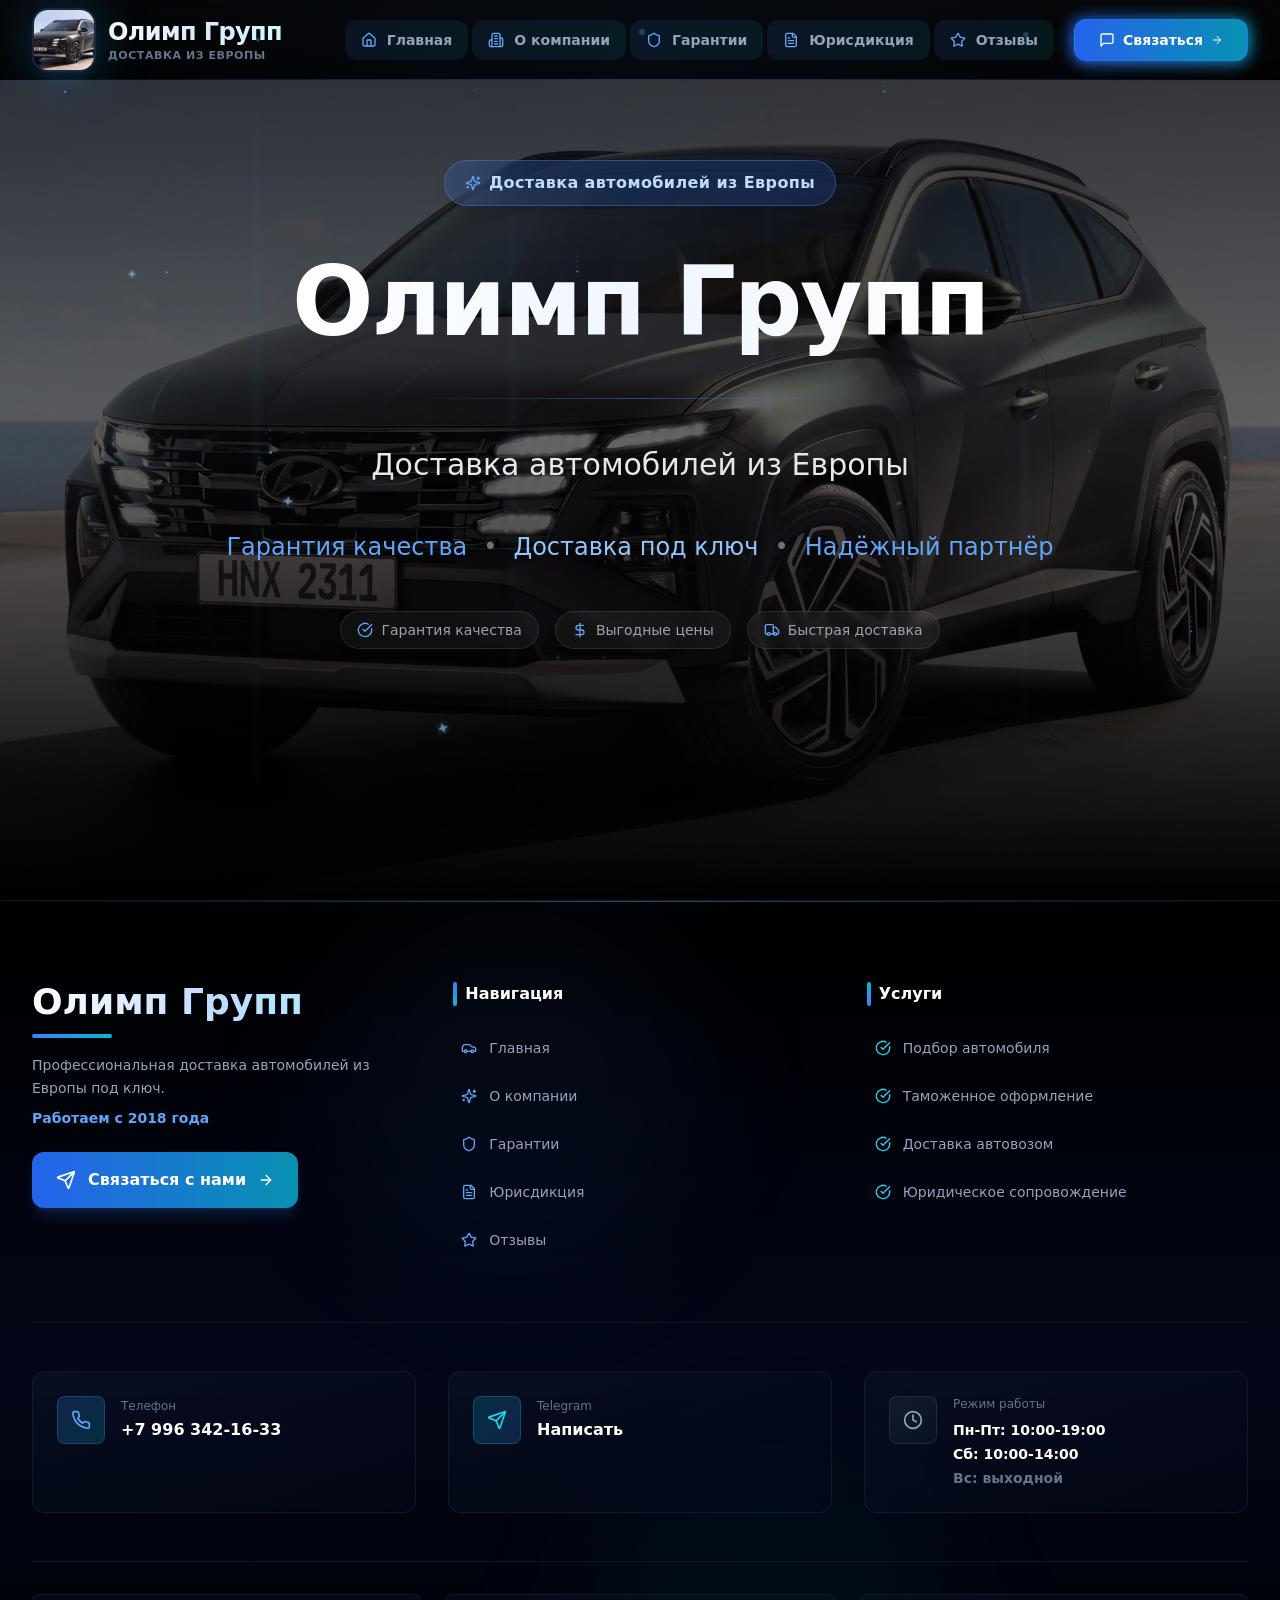
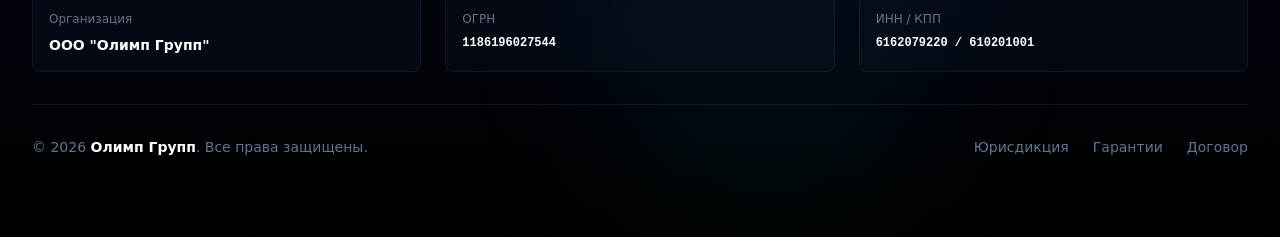
==== commit 0d2215f4: "Bust review cache and repair page metadata" ====
--- a/index.html
+++ b/index.html
@@ -1 +1 @@
-<!DOCTYPE html><!--Ij4FH84LUHVRXB_VIVswp--><html lang="ru"><head><meta charSet="utf-8"/><meta name="viewport" content="width=device-width, initial-scale=1, maximum-scale=5, user-scalable=yes"/><link rel="preload" href="_next/static/media/21350d82a1f187e9-s.p.woff2" as="font" crossorigin="" type="font/woff2"/><link rel="preload" href="_next/static/media/e4af272ccee01ff0-s.p.woff2" as="font" crossorigin="" type="font/woff2"/><link rel="stylesheet" href="_next/static/css/0657a50fd9058f24.css" data-precedence="next"/><link rel="preload" as="script" fetchPriority="low" href="_next/static/chunks/webpack-58bae330a949ec71.js"/><script src="_next/static/chunks/4bd1b696-c023c6e3521b1417.js" async=""></script><script src="_next/static/chunks/255-47484af636b98715.js" async=""></script><script src="_next/static/chunks/main-app-4bbaad0c344c2394.js" async=""></script><script src="_next/static/chunks/559-f49861c7878f85d4.js" async=""></script><script src="_next/static/chunks/619-ba102abea3e3d0e4.js" async=""></script><script src="_next/static/chunks/794-d8f1a6fb1cdb91a3.js" async=""></script><script src="_next/static/chunks/app/layout-c5e2104e7aca2ef4.js" async=""></script><script src="_next/static/chunks/app/page-ea1c8f751247d61e.js" async=""></script><meta name="next-size-adjust" content=""/><link rel="icon" href="https:/logo.ico" sizes="any"/><link rel="icon" href="https:/favicon.ico" type="image/x-icon"/><link rel="apple-touch-icon" href="logo.jpg"/><link rel="preconnect" href="https://fonts.googleapis.com"/><link rel="preconnect" href="https://fonts.gstatic.com" crossorigin="anonymous"/><link rel="dns-prefetch" href="https://t.me"/><link rel="dns-prefetch" href="https://ipapi.co"/><meta name="theme-color" media="(prefers-color-scheme: dark)" content="#000000"/><meta name="theme-color" media="(prefers-color-scheme: light)" content="#ffffff"/><title>Олимп Групп- Доставка автомобилей из Европы под ключ | Купить авто из Германии</title><meta name="description" content="Официальная доставка автомобилей из Европы и Германии. BMW, Mercedes, Audi 2022-2025 года по выгодным ценам. Пригон авто под ключ с растаможкой. Гарантия качества. Поддержка 24/7."/><meta name="author" content="Олимп Групп"/><link rel="manifest" href="manifest.json"/><meta name="keywords" content="доставка автомобилей из европы,авто из германии,купить машину из европы,пригон автомобилей,растаможка автомобилей,авто из европы под ключ,bmw из германии,mercedes из европы,audi из германии,новые автомобили 2022,новые автомобили 2023,новые автомобили 2024,новые автомобили 2025,доставка машин из германии,выгодные цены на авто,официальная доставка авто"/><meta name="creator" content="Олимп Групп"/><meta name="publisher" content="ООО &quot;Олимп Групп&quot;"/><meta name="robots" content="index, follow"/><meta name="googlebot" content="index, follow, max-video-preview:-1, max-image-preview:large, max-snippet:-1"/><meta name="format-detection" content="telephone=no"/><meta name="google-site-verification" content="google_verification_code"/><meta name="yandex-verification" content="yandex_verification_code"/><meta property="og:title" content="Олимп Групп- Доставка автомобилей из Европы под ключ"/><meta property="og:description" content="Официальная доставка автомобилей из Европы и Германии. BMW, Mercedes, Audi по выгодным ценам. Пригон авто под ключ с растаможкой."/><meta property="og:url" content="https://polymat-coder.github.io/olimp-group"/><meta property="og:site_name" content="Олимп Групп"/><meta property="og:locale" content="ru_RU"/><meta property="og:image" content="https://halalhalalvov-cloud.github.ioavto.jpg"/><meta property="og:image:width" content="1200"/><meta property="og:image:height" content="630"/><meta property="og:image:alt" content="Олимп Групп- Доставка автомобилей из Европы"/><meta property="og:type" content="website"/><meta name="twitter:card" content="summary_large_image"/><meta name="twitter:title" content="Олимп Групп- Доставка автомобилей из Европы"/><meta name="twitter:description" content="Официальная доставка автомобилей из Европы и Германии. BMW, Mercedes, Audi по выгодным ценам."/><meta name="twitter:image" content="https://halalhalalvov-cloud.github.ioavto.jpg"/><link rel="shortcut icon" href="https:/favicon.ico"/><link rel="icon" href="icon.ico" sizes="any"/><link rel="icon" href="https:/favicon.ico" sizes="16x16 32x32" type="image/x-icon"/><link rel="apple-touch-icon" href="logo.jpg" sizes="180x180" type="image/jpeg"/><script src="_next/static/chunks/polyfills-42372ed130431b0a.js" noModule=""></script></head><body class="__variable_fcbcbf font-sans antialiased bg-black text-white"><div hidden=""><!--$--><!--/$--></div><nav class="fixed top-0 left-0 right-0 z-50"><div class="absolute inset-0"><div class="absolute inset-0 backdrop-blur-2xl"></div><div class="absolute inset-0 bg-gradient-to-r from-transparent via-blue-500/5 to-transparent"></div><div class="absolute bottom-0 left-0 right-0 h-px bg-gradient-to-r from-transparent via-blue-500/40 to-transparent"></div></div><div class="absolute inset-0 overflow-hidden pointer-events-none"><div class="absolute w-1 h-1 bg-blue-400/30 rounded-full" style="left:20%;top:50%"></div><div class="absolute w-1 h-1 bg-blue-400/30 rounded-full" style="left:50%;top:50%"></div><div class="absolute w-1 h-1 bg-blue-400/30 rounded-full" style="left:80%;top:50%"></div></div><div class="relative max-w-7xl mx-auto px-4 sm:px-6 lg:px-8"><div class="flex justify-between items-center h-18 md:h-20"><a class="flex items-center gap-3 group relative z-10" href="index.html"><div class="relative" tabindex="0"><div class="absolute inset-0 bg-gradient-to-br from-blue-500/30 to-cyan-500/30 blur-xl rounded-2xl"></div><div class="relative w-12 h-12 md:w-16 md:h-16 rounded-2xl overflow-hidden border-2 border-slate-700/50 bg-gradient-to-br from-slate-900/80 to-slate-950/80 backdrop-blur-sm group-hover:border-blue-500/70 transition-all shadow-lg shadow-blue-500/10 group-hover:shadow-blue-500/30"><img alt="Олимп Групп" loading="lazy" width="64" height="64" decoding="async" data-nimg="1" class="object-cover" style="color:transparent" src="logo.jpg"/></div></div><div class="flex flex-col"><span class="text-xl md:text-2xl font-black bg-gradient-to-r from-white via-blue-100 to-cyan-100 bg-clip-text text-transparent group-hover:from-blue-400 group-hover:to-cyan-400 transition-all tracking-tight">Олимп Групп</span><span class="text-[10px] md:text-[11px] text-slate-500 uppercase tracking-wider font-semibold">Доставка из Европы</span></div></a><div class="hidden lg:flex items-center gap-1"><a class="relative group" href="index.html"><div class="relative px-4 py-2.5 rounded-xl transition-all"><div class="absolute inset-0 bg-gradient-to-r from-blue-500/10 to-cyan-500/10 rounded-xl opacity-0 group-hover:opacity-100 transition-opacity"></div><div class="absolute inset-0 border border-transparent group-hover:border-blue-500/30 rounded-xl transition-all"></div><div class="relative flex items-center gap-2.5 text-slate-400 group-hover:text-white transition-colors"><div class="text-blue-400 group-hover:text-cyan-400"><svg xmlns="http://www.w3.org/2000/svg" width="24" height="24" viewBox="0 0 24 24" fill="none" stroke="currentColor" stroke-width="2" stroke-linecap="round" stroke-linejoin="round" class="lucide lucide-house w-4 h-4"><path d="M15 21v-8a1 1 0 0 0-1-1h-4a1 1 0 0 0-1 1v8"></path><path d="M3 10a2 2 0 0 1 .709-1.528l7-5.999a2 2 0 0 1 2.582 0l7 5.999A2 2 0 0 1 21 10v9a2 2 0 0 1-2 2H5a2 2 0 0 1-2-2z"></path></svg></div><span class="text-sm font-semibold">Главная</span></div><div class="absolute bottom-1 left-1/2 -translate-x-1/2 w-0 h-1 bg-gradient-to-r from-blue-500 to-cyan-500 rounded-full group-hover:w-3/4 transition-all duration-300"></div></div></a><a class="relative group" href="about.html"><div class="relative px-4 py-2.5 rounded-xl transition-all"><div class="absolute inset-0 bg-gradient-to-r from-blue-500/10 to-cyan-500/10 rounded-xl opacity-0 group-hover:opacity-100 transition-opacity"></div><div class="absolute inset-0 border border-transparent group-hover:border-blue-500/30 rounded-xl transition-all"></div><div class="relative flex items-center gap-2.5 text-slate-400 group-hover:text-white transition-colors"><div class="text-blue-400 group-hover:text-cyan-400"><svg xmlns="http://www.w3.org/2000/svg" width="24" height="24" viewBox="0 0 24 24" fill="none" stroke="currentColor" stroke-width="2" stroke-linecap="round" stroke-linejoin="round" class="lucide lucide-building2 w-4 h-4"><path d="M6 22V4a2 2 0 0 1 2-2h8a2 2 0 0 1 2 2v18Z"></path><path d="M6 12H4a2 2 0 0 0-2 2v6a2 2 0 0 0 2 2h2"></path><path d="M18 9h2a2 2 0 0 1 2 2v9a2 2 0 0 1-2 2h-2"></path><path d="M10 6h4"></path><path d="M10 10h4"></path><path d="M10 14h4"></path><path d="M10 18h4"></path></svg></div><span class="text-sm font-semibold">О компании</span></div><div class="absolute bottom-1 left-1/2 -translate-x-1/2 w-0 h-1 bg-gradient-to-r from-blue-500 to-cyan-500 rounded-full group-hover:w-3/4 transition-all duration-300"></div></div></a><a class="relative group" href="guarantees.html"><div class="relative px-4 py-2.5 rounded-xl transition-all"><div class="absolute inset-0 bg-gradient-to-r from-blue-500/10 to-cyan-500/10 rounded-xl opacity-0 group-hover:opacity-100 transition-opacity"></div><div class="absolute inset-0 border border-transparent group-hover:border-blue-500/30 rounded-xl transition-all"></div><div class="relative flex items-center gap-2.5 text-slate-400 group-hover:text-white transition-colors"><div class="text-blue-400 group-hover:text-cyan-400"><svg xmlns="http://www.w3.org/2000/svg" width="24" height="24" viewBox="0 0 24 24" fill="none" stroke="currentColor" stroke-width="2" stroke-linecap="round" stroke-linejoin="round" class="lucide lucide-shield w-4 h-4"><path d="M20 13c0 5-3.5 7.5-7.66 8.95a1 1 0 0 1-.67-.01C7.5 20.5 4 18 4 13V6a1 1 0 0 1 1-1c2 0 4.5-1.2 6.24-2.72a1.17 1.17 0 0 1 1.52 0C14.51 3.81 17 5 19 5a1 1 0 0 1 1 1z"></path></svg></div><span class="text-sm font-semibold">Гарантии</span></div><div class="absolute bottom-1 left-1/2 -translate-x-1/2 w-0 h-1 bg-gradient-to-r from-blue-500 to-cyan-500 rounded-full group-hover:w-3/4 transition-all duration-300"></div></div></a><a class="relative group" href="jurisdiction.html"><div class="relative px-4 py-2.5 rounded-xl transition-all"><div class="absolute inset-0 bg-gradient-to-r from-blue-500/10 to-cyan-500/10 rounded-xl opacity-0 group-hover:opacity-100 transition-opacity"></div><div class="absolute inset-0 border border-transparent group-hover:border-blue-500/30 rounded-xl transition-all"></div><div class="relative flex items-center gap-2.5 text-slate-400 group-hover:text-white transition-colors"><div class="text-blue-400 group-hover:text-cyan-400"><svg xmlns="http://www.w3.org/2000/svg" width="24" height="24" viewBox="0 0 24 24" fill="none" stroke="currentColor" stroke-width="2" stroke-linecap="round" stroke-linejoin="round" class="lucide lucide-file-text w-4 h-4"><path d="M15 2H6a2 2 0 0 0-2 2v16a2 2 0 0 0 2 2h12a2 2 0 0 0 2-2V7Z"></path><path d="M14 2v4a2 2 0 0 0 2 2h4"></path><path d="M10 9H8"></path><path d="M16 13H8"></path><path d="M16 17H8"></path></svg></div><span class="text-sm font-semibold">Юрисдикция</span></div><div class="absolute bottom-1 left-1/2 -translate-x-1/2 w-0 h-1 bg-gradient-to-r from-blue-500 to-cyan-500 rounded-full group-hover:w-3/4 transition-all duration-300"></div></div></a><a class="relative group" href="reviews.html"><div class="relative px-4 py-2.5 rounded-xl transition-all"><div class="absolute inset-0 bg-gradient-to-r from-blue-500/10 to-cyan-500/10 rounded-xl opacity-0 group-hover:opacity-100 transition-opacity"></div><div class="absolute inset-0 border border-transparent group-hover:border-blue-500/30 rounded-xl transition-all"></div><div class="relative flex items-center gap-2.5 text-slate-400 group-hover:text-white transition-colors"><div class="text-blue-400 group-hover:text-cyan-400"><svg xmlns="http://www.w3.org/2000/svg" width="24" height="24" viewBox="0 0 24 24" fill="none" stroke="currentColor" stroke-width="2" stroke-linecap="round" stroke-linejoin="round" class="lucide lucide-star w-4 h-4"><path d="M11.525 2.295a.53.53 0 0 1 .95 0l2.31 4.679a2.123 2.123 0 0 0 1.595 1.16l5.166.756a.53.53 0 0 1 .294.904l-3.736 3.638a2.123 2.123 0 0 0-.611 1.878l.882 5.14a.53.53 0 0 1-.771.56l-4.618-2.428a2.122 2.122 0 0 0-1.973 0L6.396 21.01a.53.53 0 0 1-.77-.56l.881-5.139a2.122 2.122 0 0 0-.611-1.879L2.16 9.795a.53.53 0 0 1 .294-.906l5.165-.755a2.122 2.122 0 0 0 1.597-1.16z"></path></svg></div><span class="text-sm font-semibold">Отзывы</span></div><div class="absolute bottom-1 left-1/2 -translate-x-1/2 w-0 h-1 bg-gradient-to-r from-blue-500 to-cyan-500 rounded-full group-hover:w-3/4 transition-all duration-300"></div></div></a><a class="ml-4" href="contacts.html#contact-info"><div class="relative group" tabindex="0"><div class="absolute inset-0 bg-gradient-to-r from-blue-600 to-cyan-600 rounded-xl blur opacity-50 group-hover:opacity-75"></div><div class="relative flex items-center gap-2 px-6 py-2.5 bg-gradient-to-r from-blue-600 to-cyan-600 hover:from-blue-500 hover:to-cyan-500 border border-blue-500/30 rounded-xl text-white text-sm font-bold transition-all shadow-lg shadow-blue-500/20 group-hover:shadow-blue-500/40 overflow-hidden"><div class="absolute inset-0 bg-gradient-to-r from-white/0 via-white/20 to-white/0 translate-x-[-100%] group-hover:translate-x-[100%] transition-transform duration-1000"></div><svg xmlns="http://www.w3.org/2000/svg" width="24" height="24" viewBox="0 0 24 24" fill="none" stroke="currentColor" stroke-width="2" stroke-linecap="round" stroke-linejoin="round" class="lucide lucide-message-square w-4 h-4 relative z-10"><path d="M21 15a2 2 0 0 1-2 2H7l-4 4V5a2 2 0 0 1 2-2h14a2 2 0 0 1 2 2z"></path></svg><span class="relative z-10">Связаться</span><svg xmlns="http://www.w3.org/2000/svg" width="24" height="24" viewBox="0 0 24 24" fill="none" stroke="currentColor" stroke-width="2" stroke-linecap="round" stroke-linejoin="round" class="lucide lucide-arrow-right w-3 h-3 relative z-10 group-hover:translate-x-1 transition-transform"><path d="M5 12h14"></path><path d="m12 5 7 7-7 7"></path></svg></div></div></a></div><button class="lg:hidden relative p-3 rounded-xl bg-slate-900/50 hover:bg-slate-800/50 border border-slate-700/50 backdrop-blur-sm transition-all z-50" tabindex="0"><div style="opacity:0;transform:rotate(90deg)"><svg xmlns="http://www.w3.org/2000/svg" width="24" height="24" viewBox="0 0 24 24" fill="none" stroke="currentColor" stroke-width="2" stroke-linecap="round" stroke-linejoin="round" class="lucide lucide-menu w-5 h-5 text-white"><line x1="4" x2="20" y1="12" y2="12"></line><line x1="4" x2="20" y1="6" y2="6"></line><line x1="4" x2="20" y1="18" y2="18"></line></svg></div></button></div></div></nav><script type="application/ld+json">{"@context":"https://schema.org","@type":"AutoDealer","name":"Олимп Групп","description":"Доставка автомобилей из Европы под ключ. BMW, Mercedes, Audi по выгодным ценам.","url":"https://polymat-coder.github.io/olimp-group","logo":"https://halalhalalvov-cloud.github.iologo.jpg","image":"https://halalhalalvov-cloud.github.ioavto.jpg","telephone":"+7-996-342-16-33","address":{"@type":"PostalAddress","streetAddress":"ул. Шолохова, д. 3, ком. 21","addressLocality":"Аксай","postalCode":"346720","addressCountry":"RU"},"aggregateRating":{"@type":"AggregateRating","ratingValue":"4.9","reviewCount":"156","bestRating":"5","worstRating":"1"},"priceRange":"$$","paymentAccepted":"Cash, Credit Card, Bank Transfer","openingHours":"Mo-Su 00:00-24:00","sameAs":["https://t.me/ooo_olimp_groupe"]}</script><main class="relative w-full overflow-hidden bg-black"><section class="relative min-h-[88vh] md:min-h-screen w-full overflow-hidden"><div class="absolute inset-0"><div class="absolute inset-0 bg-cover bg-center bg-no-repeat" style="background-image:url(avto.jpg)"></div><div class="absolute inset-0 bg-gradient-to-b from-black/80 via-black/60 to-black"></div></div><div class="relative flex items-center justify-center px-4 py-24 sm:py-28 md:py-32 lg:py-40"><div class="max-w-5xl mx-auto text-center space-y-8 sm:space-y-10 md:space-y-12"><div class="inline-flex items-center gap-2 px-4 sm:px-5 py-2.5 bg-gradient-to-r from-blue-500/20 to-blue-600/20 backdrop-blur-xl border border-blue-400/30 rounded-full shadow-lg" style="opacity:1;transform:none"><svg xmlns="http://www.w3.org/2000/svg" width="24" height="24" viewBox="0 0 24 24" fill="none" stroke="currentColor" stroke-width="2" stroke-linecap="round" stroke-linejoin="round" class="lucide lucide-sparkles w-4 h-4 text-blue-400"><path d="M9.937 15.5A2 2 0 0 0 8.5 14.063l-6.135-1.582a.5.5 0 0 1 0-.962L8.5 9.936A2 2 0 0 0 9.937 8.5l1.582-6.135a.5.5 0 0 1 .963 0L14.063 8.5A2 2 0 0 0 15.5 9.937l6.135 1.581a.5.5 0 0 1 0 .964L15.5 14.063a2 2 0 0 0-1.437 1.437l-1.582 6.135a.5.5 0 0 1-.963 0z"></path><path d="M20 3v4"></path><path d="M22 5h-4"></path><path d="M4 17v2"></path><path d="M5 18H3"></path></svg><span class="text-blue-200 text-xs sm:text-sm md:text-base font-semibold tracking-wide">Доставка автомобилей из Европы</span></div><div class="px-2"><h1 class="mb-4"><span class="block text-4xl sm:text-6xl md:text-7xl lg:text-8xl font-black tracking-tight leading-[1.05]"><span class="bg-gradient-to-r from-white via-blue-50 to-white bg-clip-text text-transparent drop-shadow-2xl">Олимп Групп</span></span></h1></div><div class="h-px bg-gradient-to-r from-transparent via-blue-500/50 to-transparent max-w-md mx-auto my-8"></div><p class="text-lg sm:text-2xl md:text-3xl text-gray-200 font-light max-w-3xl sm:max-w-4xl mx-auto leading-relaxed">Доставка автомобилей из Европы</p><div class="flex flex-col sm:flex-row items-center justify-center gap-2 sm:gap-4 text-base sm:text-xl md:text-2xl font-medium"><span class="text-blue-400">Гарантия качества</span><span class="hidden sm:inline text-gray-500">•</span><span class="text-blue-300">Доставка под ключ</span><span class="hidden sm:inline text-gray-500">•</span><span class="text-blue-400">Надёжный партнёр</span></div><div class="flex flex-wrap justify-center gap-3 sm:gap-4 text-gray-400"><div class="flex items-center gap-2 px-3 sm:px-4 py-2 bg-white/5 backdrop-blur-sm border border-white/10 rounded-full"><div class="text-blue-400"><svg xmlns="http://www.w3.org/2000/svg" width="24" height="24" viewBox="0 0 24 24" fill="none" stroke="currentColor" stroke-width="2" stroke-linecap="round" stroke-linejoin="round" class="lucide lucide-circle-check-big w-4 h-4"><path d="M21.801 10A10 10 0 1 1 17 3.335"></path><path d="m9 11 3 3L22 4"></path></svg></div><span class="text-xs sm:text-sm font-medium">Гарантия качества</span></div><div class="flex items-center gap-2 px-3 sm:px-4 py-2 bg-white/5 backdrop-blur-sm border border-white/10 rounded-full"><div class="text-blue-400"><svg xmlns="http://www.w3.org/2000/svg" width="24" height="24" viewBox="0 0 24 24" fill="none" stroke="currentColor" stroke-width="2" stroke-linecap="round" stroke-linejoin="round" class="lucide lucide-dollar-sign w-4 h-4"><line x1="12" x2="12" y1="2" y2="22"></line><path d="M17 5H9.5a3.5 3.5 0 0 0 0 7h5a3.5 3.5 0 0 1 0 7H6"></path></svg></div><span class="text-xs sm:text-sm font-medium">Выгодные цены</span></div><div class="flex items-center gap-2 px-3 sm:px-4 py-2 bg-white/5 backdrop-blur-sm border border-white/10 rounded-full"><div class="text-blue-400"><svg xmlns="http://www.w3.org/2000/svg" width="24" height="24" viewBox="0 0 24 24" fill="none" stroke="currentColor" stroke-width="2" stroke-linecap="round" stroke-linejoin="round" class="lucide lucide-truck w-4 h-4"><path d="M14 18V6a2 2 0 0 0-2-2H4a2 2 0 0 0-2 2v11a1 1 0 0 0 1 1h2"></path><path d="M15 18H9"></path><path d="M19 18h2a1 1 0 0 0 1-1v-3.65a1 1 0 0 0-.22-.624l-3.48-4.35A1 1 0 0 0 17.52 8H14"></path><circle cx="17" cy="18" r="2"></circle><circle cx="7" cy="18" r="2"></circle></svg></div><span class="text-xs sm:text-sm font-medium">Быстрая доставка</span></div></div></div></div></section></main><!--$--><!--/$--><footer class="relative bg-gradient-to-b from-black via-slate-950 to-black border-t border-slate-900 overflow-hidden"><div class="absolute inset-0 overflow-hidden pointer-events-none"><div class="absolute top-0 left-1/4 w-96 h-96 bg-blue-500/5 rounded-full blur-3xl"></div><div class="absolute bottom-0 right-1/4 w-96 h-96 bg-cyan-500/5 rounded-full blur-3xl"></div></div><div class="relative h-px bg-gradient-to-r from-transparent via-blue-500/40 to-transparent"><div class="absolute inset-0 bg-gradient-to-r from-transparent via-cyan-500/20 to-transparent animate-pulse"></div></div><div class="relative max-w-7xl mx-auto px-4 sm:px-6 lg:px-8 py-16 md:py-20"><div class="grid grid-cols-1 lg:grid-cols-3 gap-12 mb-16"><div class="lg:col-span-1"><div style="opacity:0;transform:translateY(20px)"><div class="mb-6"><h3 class="text-3xl md:text-4xl font-black text-transparent bg-clip-text bg-gradient-to-r from-white via-blue-200 to-cyan-200 mb-3">Олимп Групп</h3><div class="h-1 w-20 bg-gradient-to-r from-blue-500 to-cyan-500 rounded-full mb-4"></div><p class="text-slate-400 text-sm leading-relaxed mb-2">Профессиональная доставка автомобилей из Европы под ключ.</p><p class="text-blue-400 text-sm font-semibold">Работаем с 2018 года</p></div><a href="contacts.html#contact-info"><div class="group relative inline-flex items-center gap-3 px-6 py-4 bg-gradient-to-r from-blue-600 to-cyan-600 hover:from-blue-500 hover:to-cyan-500 rounded-xl text-white font-semibold transition-all shadow-lg shadow-blue-500/20 hover:shadow-blue-500/40 overflow-hidden" tabindex="0"><div class="absolute inset-0 bg-gradient-to-r from-white/0 via-white/20 to-white/0 translate-x-[-100%] group-hover:translate-x-[100%] transition-transform duration-1000"></div><svg xmlns="http://www.w3.org/2000/svg" width="24" height="24" viewBox="0 0 24 24" fill="none" stroke="currentColor" stroke-width="2" stroke-linecap="round" stroke-linejoin="round" class="lucide lucide-send w-5 h-5 relative z-10"><path d="M14.536 21.686a.5.5 0 0 0 .937-.024l6.5-19a.496.496 0 0 0-.635-.635l-19 6.5a.5.5 0 0 0-.024.937l7.93 3.18a2 2 0 0 1 1.112 1.11z"></path><path d="m21.854 2.147-10.94 10.939"></path></svg><span class="relative z-10">Связаться с нами</span><svg xmlns="http://www.w3.org/2000/svg" width="24" height="24" viewBox="0 0 24 24" fill="none" stroke="currentColor" stroke-width="2" stroke-linecap="round" stroke-linejoin="round" class="lucide lucide-arrow-right w-4 h-4 relative z-10 group-hover:translate-x-1 transition-transform"><path d="M5 12h14"></path><path d="m12 5 7 7-7 7"></path></svg></div></a></div></div><div class="lg:col-span-2 grid grid-cols-1 md:grid-cols-2 gap-8"><div><h4 class="text-base font-bold text-white mb-6 flex items-center gap-2" style="opacity:0;transform:translateY(20px)"><div class="w-1 h-6 bg-gradient-to-b from-blue-500 to-cyan-500 rounded-full"></div>Навигация</h4><ul class="space-y-3"><li style="opacity:0;transform:translateX(-10px)"><a class="group flex items-center gap-3 text-slate-400 hover:text-white transition-all p-2 rounded-lg hover:bg-slate-900/50" href="index.html"><div class="text-blue-400 group-hover:scale-110 transition-transform"><svg xmlns="http://www.w3.org/2000/svg" width="24" height="24" viewBox="0 0 24 24" fill="none" stroke="currentColor" stroke-width="2" stroke-linecap="round" stroke-linejoin="round" class="lucide lucide-car w-4 h-4"><path d="M19 17h2c.6 0 1-.4 1-1v-3c0-.9-.7-1.7-1.5-1.9C18.7 10.6 16 10 16 10s-1.3-1.4-2.2-2.3c-.5-.4-1.1-.7-1.8-.7H5c-.6 0-1.1.4-1.4.9l-1.4 2.9A3.7 3.7 0 0 0 2 12v4c0 .6.4 1 1 1h2"></path><circle cx="7" cy="17" r="2"></circle><path d="M9 17h6"></path><circle cx="17" cy="17" r="2"></circle></svg></div><span class="text-sm font-medium">Главная</span><svg xmlns="http://www.w3.org/2000/svg" width="24" height="24" viewBox="0 0 24 24" fill="none" stroke="currentColor" stroke-width="2" stroke-linecap="round" stroke-linejoin="round" class="lucide lucide-arrow-right w-3 h-3 ml-auto opacity-0 group-hover:opacity-100 group-hover:translate-x-1 transition-all"><path d="M5 12h14"></path><path d="m12 5 7 7-7 7"></path></svg></a></li><li style="opacity:0;transform:translateX(-10px)"><a class="group flex items-center gap-3 text-slate-400 hover:text-white transition-all p-2 rounded-lg hover:bg-slate-900/50" href="about.html"><div class="text-blue-400 group-hover:scale-110 transition-transform"><svg xmlns="http://www.w3.org/2000/svg" width="24" height="24" viewBox="0 0 24 24" fill="none" stroke="currentColor" stroke-width="2" stroke-linecap="round" stroke-linejoin="round" class="lucide lucide-sparkles w-4 h-4"><path d="M9.937 15.5A2 2 0 0 0 8.5 14.063l-6.135-1.582a.5.5 0 0 1 0-.962L8.5 9.936A2 2 0 0 0 9.937 8.5l1.582-6.135a.5.5 0 0 1 .963 0L14.063 8.5A2 2 0 0 0 15.5 9.937l6.135 1.581a.5.5 0 0 1 0 .964L15.5 14.063a2 2 0 0 0-1.437 1.437l-1.582 6.135a.5.5 0 0 1-.963 0z"></path><path d="M20 3v4"></path><path d="M22 5h-4"></path><path d="M4 17v2"></path><path d="M5 18H3"></path></svg></div><span class="text-sm font-medium">О компании</span><svg xmlns="http://www.w3.org/2000/svg" width="24" height="24" viewBox="0 0 24 24" fill="none" stroke="currentColor" stroke-width="2" stroke-linecap="round" stroke-linejoin="round" class="lucide lucide-arrow-right w-3 h-3 ml-auto opacity-0 group-hover:opacity-100 group-hover:translate-x-1 transition-all"><path d="M5 12h14"></path><path d="m12 5 7 7-7 7"></path></svg></a></li><li style="opacity:0;transform:translateX(-10px)"><a class="group flex items-center gap-3 text-slate-400 hover:text-white transition-all p-2 rounded-lg hover:bg-slate-900/50" href="guarantees.html"><div class="text-blue-400 group-hover:scale-110 transition-transform"><svg xmlns="http://www.w3.org/2000/svg" width="24" height="24" viewBox="0 0 24 24" fill="none" stroke="currentColor" stroke-width="2" stroke-linecap="round" stroke-linejoin="round" class="lucide lucide-shield w-4 h-4"><path d="M20 13c0 5-3.5 7.5-7.66 8.95a1 1 0 0 1-.67-.01C7.5 20.5 4 18 4 13V6a1 1 0 0 1 1-1c2 0 4.5-1.2 6.24-2.72a1.17 1.17 0 0 1 1.52 0C14.51 3.81 17 5 19 5a1 1 0 0 1 1 1z"></path></svg></div><span class="text-sm font-medium">Гарантии</span><svg xmlns="http://www.w3.org/2000/svg" width="24" height="24" viewBox="0 0 24 24" fill="none" stroke="currentColor" stroke-width="2" stroke-linecap="round" stroke-linejoin="round" class="lucide lucide-arrow-right w-3 h-3 ml-auto opacity-0 group-hover:opacity-100 group-hover:translate-x-1 transition-all"><path d="M5 12h14"></path><path d="m12 5 7 7-7 7"></path></svg></a></li><li style="opacity:0;transform:translateX(-10px)"><a class="group flex items-center gap-3 text-slate-400 hover:text-white transition-all p-2 rounded-lg hover:bg-slate-900/50" href="jurisdiction.html"><div class="text-blue-400 group-hover:scale-110 transition-transform"><svg xmlns="http://www.w3.org/2000/svg" width="24" height="24" viewBox="0 0 24 24" fill="none" stroke="currentColor" stroke-width="2" stroke-linecap="round" stroke-linejoin="round" class="lucide lucide-file-text w-4 h-4"><path d="M15 2H6a2 2 0 0 0-2 2v16a2 2 0 0 0 2 2h12a2 2 0 0 0 2-2V7Z"></path><path d="M14 2v4a2 2 0 0 0 2 2h4"></path><path d="M10 9H8"></path><path d="M16 13H8"></path><path d="M16 17H8"></path></svg></div><span class="text-sm font-medium">Юрисдикция</span><svg xmlns="http://www.w3.org/2000/svg" width="24" height="24" viewBox="0 0 24 24" fill="none" stroke="currentColor" stroke-width="2" stroke-linecap="round" stroke-linejoin="round" class="lucide lucide-arrow-right w-3 h-3 ml-auto opacity-0 group-hover:opacity-100 group-hover:translate-x-1 transition-all"><path d="M5 12h14"></path><path d="m12 5 7 7-7 7"></path></svg></a></li><li style="opacity:0;transform:translateX(-10px)"><a class="group flex items-center gap-3 text-slate-400 hover:text-white transition-all p-2 rounded-lg hover:bg-slate-900/50" href="reviews.html"><div class="text-blue-400 group-hover:scale-110 transition-transform"><svg xmlns="http://www.w3.org/2000/svg" width="24" height="24" viewBox="0 0 24 24" fill="none" stroke="currentColor" stroke-width="2" stroke-linecap="round" stroke-linejoin="round" class="lucide lucide-star w-4 h-4"><path d="M11.525 2.295a.53.53 0 0 1 .95 0l2.31 4.679a2.123 2.123 0 0 0 1.595 1.16l5.166.756a.53.53 0 0 1 .294.904l-3.736 3.638a2.123 2.123 0 0 0-.611 1.878l.882 5.14a.53.53 0 0 1-.771.56l-4.618-2.428a2.122 2.122 0 0 0-1.973 0L6.396 21.01a.53.53 0 0 1-.77-.56l.881-5.139a2.122 2.122 0 0 0-.611-1.879L2.16 9.795a.53.53 0 0 1 .294-.906l5.165-.755a2.122 2.122 0 0 0 1.597-1.16z"></path></svg></div><span class="text-sm font-medium">Отзывы</span><svg xmlns="http://www.w3.org/2000/svg" width="24" height="24" viewBox="0 0 24 24" fill="none" stroke="currentColor" stroke-width="2" stroke-linecap="round" stroke-linejoin="round" class="lucide lucide-arrow-right w-3 h-3 ml-auto opacity-0 group-hover:opacity-100 group-hover:translate-x-1 transition-all"><path d="M5 12h14"></path><path d="m12 5 7 7-7 7"></path></svg></a></li></ul></div><div><h4 class="text-base font-bold text-white mb-6 flex items-center gap-2" style="opacity:0;transform:translateY(20px)"><div class="w-1 h-6 bg-gradient-to-b from-cyan-500 to-blue-500 rounded-full"></div>Услуги</h4><ul class="space-y-3"><li class="flex items-center gap-3 text-slate-400 p-2 rounded-lg hover:bg-slate-900/50 group" style="opacity:0;transform:translateX(-10px)"><div class="text-cyan-400 group-hover:scale-110 transition-transform"><svg xmlns="http://www.w3.org/2000/svg" width="24" height="24" viewBox="0 0 24 24" fill="none" stroke="currentColor" stroke-width="2" stroke-linecap="round" stroke-linejoin="round" class="lucide lucide-circle-check-big w-4 h-4"><path d="M21.801 10A10 10 0 1 1 17 3.335"></path><path d="m9 11 3 3L22 4"></path></svg></div><span class="text-sm">Подбор автомобиля</span></li><li class="flex items-center gap-3 text-slate-400 p-2 rounded-lg hover:bg-slate-900/50 group" style="opacity:0;transform:translateX(-10px)"><div class="text-cyan-400 group-hover:scale-110 transition-transform"><svg xmlns="http://www.w3.org/2000/svg" width="24" height="24" viewBox="0 0 24 24" fill="none" stroke="currentColor" stroke-width="2" stroke-linecap="round" stroke-linejoin="round" class="lucide lucide-circle-check-big w-4 h-4"><path d="M21.801 10A10 10 0 1 1 17 3.335"></path><path d="m9 11 3 3L22 4"></path></svg></div><span class="text-sm">Таможенное оформление</span></li><li class="flex items-center gap-3 text-slate-400 p-2 rounded-lg hover:bg-slate-900/50 group" style="opacity:0;transform:translateX(-10px)"><div class="text-cyan-400 group-hover:scale-110 transition-transform"><svg xmlns="http://www.w3.org/2000/svg" width="24" height="24" viewBox="0 0 24 24" fill="none" stroke="currentColor" stroke-width="2" stroke-linecap="round" stroke-linejoin="round" class="lucide lucide-circle-check-big w-4 h-4"><path d="M21.801 10A10 10 0 1 1 17 3.335"></path><path d="m9 11 3 3L22 4"></path></svg></div><span class="text-sm">Доставка автовозом</span></li><li class="flex items-center gap-3 text-slate-400 p-2 rounded-lg hover:bg-slate-900/50 group" style="opacity:0;transform:translateX(-10px)"><div class="text-cyan-400 group-hover:scale-110 transition-transform"><svg xmlns="http://www.w3.org/2000/svg" width="24" height="24" viewBox="0 0 24 24" fill="none" stroke="currentColor" stroke-width="2" stroke-linecap="round" stroke-linejoin="round" class="lucide lucide-circle-check-big w-4 h-4"><path d="M21.801 10A10 10 0 1 1 17 3.335"></path><path d="m9 11 3 3L22 4"></path></svg></div><span class="text-sm">Юридическое сопровождение</span></li></ul></div></div></div><div class="border-t border-slate-800/50 pt-12 mb-12" style="opacity:0;transform:translateY(20px)"><div class="grid grid-cols-1 md:grid-cols-3 gap-8"><a href="tel:+79963421633" class="group relative p-6 bg-gradient-to-br from-slate-900/50 to-slate-950/50 border border-slate-800/50 hover:border-blue-500/50 rounded-xl transition-all backdrop-blur-sm"><div class="absolute inset-0 bg-gradient-to-br from-blue-500/0 to-cyan-500/0 group-hover:from-blue-500/10 group-hover:to-cyan-500/10 rounded-xl transition-all"></div><div class="relative flex items-center gap-4"><div class="w-12 h-12 bg-gradient-to-br from-blue-500/20 to-cyan-500/20 rounded-lg flex items-center justify-center border border-blue-500/30 group-hover:border-blue-500/60 transition-colors"><svg xmlns="http://www.w3.org/2000/svg" width="24" height="24" viewBox="0 0 24 24" fill="none" stroke="currentColor" stroke-width="2" stroke-linecap="round" stroke-linejoin="round" class="lucide lucide-phone w-5 h-5 text-blue-400"><path d="M22 16.92v3a2 2 0 0 1-2.18 2 19.79 19.79 0 0 1-8.63-3.07 19.5 19.5 0 0 1-6-6 19.79 19.79 0 0 1-3.07-8.67A2 2 0 0 1 4.11 2h3a2 2 0 0 1 2 1.72 12.84 12.84 0 0 0 .7 2.81 2 2 0 0 1-.45 2.11L8.09 9.91a16 16 0 0 0 6 6l1.27-1.27a2 2 0 0 1 2.11-.45 12.84 12.84 0 0 0 2.81.7A2 2 0 0 1 22 16.92z"></path></svg></div><div><p class="text-xs text-slate-500 mb-1">Телефон</p><p class="text-base font-bold text-white group-hover:text-blue-400 transition-colors">+7 996 342-16-33</p></div></div></a><a href="https://t.me/ooo_olimp_groupe" target="_blank" rel="noopener noreferrer" class="group relative p-6 bg-gradient-to-br from-slate-900/50 to-slate-950/50 border border-slate-800/50 hover:border-cyan-500/50 rounded-xl transition-all backdrop-blur-sm"><div class="absolute inset-0 bg-gradient-to-br from-cyan-500/0 to-blue-500/0 group-hover:from-cyan-500/10 group-hover:to-blue-500/10 rounded-xl transition-all"></div><div class="relative flex items-center gap-4"><div class="w-12 h-12 bg-gradient-to-br from-cyan-500/20 to-blue-500/20 rounded-lg flex items-center justify-center border border-cyan-500/30 group-hover:border-cyan-500/60 transition-colors"><svg xmlns="http://www.w3.org/2000/svg" width="24" height="24" viewBox="0 0 24 24" fill="none" stroke="currentColor" stroke-width="2" stroke-linecap="round" stroke-linejoin="round" class="lucide lucide-send w-5 h-5 text-cyan-400"><path d="M14.536 21.686a.5.5 0 0 0 .937-.024l6.5-19a.496.496 0 0 0-.635-.635l-19 6.5a.5.5 0 0 0-.024.937l7.93 3.18a2 2 0 0 1 1.112 1.11z"></path><path d="m21.854 2.147-10.94 10.939"></path></svg></div><div><p class="text-xs text-slate-500 mb-1">Telegram</p><p class="text-base font-bold text-white group-hover:text-cyan-400 transition-colors">Написать</p></div></div></a><div class="group relative p-6 bg-gradient-to-br from-slate-900/50 to-slate-950/50 border border-slate-800/50 rounded-xl backdrop-blur-sm"><div class="flex items-start gap-4"><div class="w-12 h-12 bg-gradient-to-br from-slate-800/50 to-slate-900/50 rounded-lg flex items-center justify-center border border-slate-700/50"><svg xmlns="http://www.w3.org/2000/svg" width="24" height="24" viewBox="0 0 24 24" fill="none" stroke="currentColor" stroke-width="2" stroke-linecap="round" stroke-linejoin="round" class="lucide lucide-clock w-5 h-5 text-slate-400"><circle cx="12" cy="12" r="10"></circle><polyline points="12 6 12 12 16 14"></polyline></svg></div><div class="flex-1"><p class="text-xs text-slate-500 mb-2">Режим работы</p><div class="space-y-1"><p class="text-sm font-semibold text-white">Пн-Пт: 10:00-19:00</p><p class="text-sm font-semibold text-white">Сб: 10:00-14:00</p><p class="text-sm font-semibold text-slate-500">Вс: выходной</p></div></div></div></div></div></div><div class="border-t border-slate-800/50 pt-8 mb-8" style="opacity:0;transform:translateY(20px)"><div class="grid grid-cols-1 md:grid-cols-3 gap-6"><div class="p-4 bg-slate-900/30 rounded-lg border border-slate-800/50"><p class="text-xs text-slate-500 mb-2">Организация</p><p class="text-sm font-bold text-white">ООО &quot;Олимп Групп&quot;</p></div><div class="p-4 bg-slate-900/30 rounded-lg border border-slate-800/50"><p class="text-xs text-slate-500 mb-2">ОГРН</p><p class="text-xs font-mono font-bold text-white">1186196027544</p></div><div class="p-4 bg-slate-900/30 rounded-lg border border-slate-800/50"><p class="text-xs text-slate-500 mb-2">ИНН / КПП</p><p class="text-xs font-mono font-bold text-white">6162079220 / 610201001</p></div></div></div><div class="border-t border-slate-800/50 pt-8 flex flex-col md:flex-row justify-between items-center gap-6" style="opacity:0"><p class="text-sm text-slate-500">© <!-- -->2026<!-- --> <span class="text-white font-semibold">Олимп Групп</span>. Все права защищены.</p><div class="flex items-center gap-6 flex-wrap justify-center"><a class="text-sm text-slate-500 hover:text-blue-400 transition-colors" href="jurisdiction.html">Юрисдикция</a><a class="text-sm text-slate-500 hover:text-blue-400 transition-colors" href="guarantees.html">Гарантии</a><a class="text-sm text-slate-500 hover:text-blue-400 transition-colors" href="contract.html">Договор</a></div></div></div></footer><script src="_next/static/chunks/webpack-58bae330a949ec71.js" id="_R_" async=""></script><script>(self.__next_f=self.__next_f||[]).push([0])</script><script>self.__next_f.push([1,"1:\"$Sreact.fragment\"\n2:I[7840,[\"559\",\"static/chunks/559-f49861c7878f85d4.js\",\"619\",\"static/chunks/619-ba102abea3e3d0e4.js\",\"794\",\"static/chunks/794-d8f1a6fb1cdb91a3.js\",\"177\",\"static/chunks/app/layout-c5e2104e7aca2ef4.js\"],\"default\"]\n3:I[9766,[],\"\"]\n4:I[8924,[],\"\"]\n5:I[1863,[\"559\",\"static/chunks/559-f49861c7878f85d4.js\",\"619\",\"static/chunks/619-ba102abea3e3d0e4.js\",\"794\",\"static/chunks/794-d8f1a6fb1cdb91a3.js\",\"177\",\"static/chunks/app/layout-c5e2104e7aca2ef4.js\"],\"default\"]\n6:I[1959,[],\"ClientPageRoot\"]\n7:I[7783,[\"559\",\"static/chunks/559-f49861c7878f85d4.js\",\"974\",\"static/chunks/app/page-ea1c8f751247d61e.js\"],\"default\"]\na:I[4431,[],\"OutletBoundary\"]\nc:I[5278,[],\"AsyncMetadataOutlet\"]\ne:I[4431,[],\"ViewportBoundary\"]\n10:I[4431,[],\"MetadataBoundary\"]\n11:\"$Sreact.suspense\"\n13:I[7150,[],\"\"]\n:HL[\"_next/static/media/21350d82a1f187e9-s.p.woff2\",\"font\",{\"crossOrigin\":\"\",\"type\":\"font/woff2\"}]\n:HL[\"_next/static/media/e4af272ccee01ff0-s.p.woff2\",\"font\",{\"crossOrigin\":\"\",\"type\":\"font/woff2\"}]\n:HL[\"_next/static/css/0657a50fd9058f24.css\",\"style\"]\n"])</script><script>self.__next_f.push([1,"0:{\"P\":null,\"b\":\"Ij4FH84LUHVRXB-VIVswp\",\"p\":\"\",\"c\":[\"\",\"\"],\"i\":false,\"f\":[[[\"\",{\"children\":[\"__PAGE__\",{}]},\"$undefined\",\"$undefined\",true],[\"\",[\"$\",\"$1\",\"c\",{\"children\":[[[\"$\",\"link\",\"0\",{\"rel\":\"stylesheet\",\"href\":\"_next/static/css/0657a50fd9058f24.css\",\"precedence\":\"next\",\"crossOrigin\":\"$undefined\",\"nonce\":\"$undefined\"}]],[\"$\",\"html\",null,{\"lang\":\"ru\",\"children\":[[\"$\",\"head\",null,{\"children\":[[\"$\",\"link\",null,{\"rel\":\"icon\",\"href\":\"/logo.ico\",\"sizes\":\"any\"}],[\"$\",\"link\",null,{\"rel\":\"icon\",\"href\":\"/favicon.ico\",\"type\":\"image/x-icon\"}],[\"$\",\"link\",null,{\"rel\":\"apple-touch-icon\",\"href\":\"/logo.jpg\"}],[\"$\",\"link\",null,{\"rel\":\"preconnect\",\"href\":\"https://fonts.googleapis.com\"}],[\"$\",\"link\",null,{\"rel\":\"preconnect\",\"href\":\"https://fonts.gstatic.com\",\"crossOrigin\":\"anonymous\"}],[\"$\",\"link\",null,{\"rel\":\"dns-prefetch\",\"href\":\"https://t.me\"}],[\"$\",\"link\",null,{\"rel\":\"dns-prefetch\",\"href\":\"https://ipapi.co\"}]]}],[\"$\",\"body\",null,{\"className\":\"__variable_fcbcbf font-sans antialiased bg-black text-white\",\"children\":[[\"$\",\"$L2\",null,{}],[\"$\",\"$L3\",null,{\"parallelRouterKey\":\"children\",\"error\":\"$undefined\",\"errorStyles\":\"$undefined\",\"errorScripts\":\"$undefined\",\"template\":[\"$\",\"$L4\",null,{}],\"templateStyles\":\"$undefined\",\"templateScripts\":\"$undefined\",\"notFound\":[[[\"$\",\"title\",null,{\"children\":\"404: This page could not be found.\"}],[\"$\",\"div\",null,{\"style\":{\"fontFamily\":\"system-ui,\\\"Segoe UI\\\",Roboto,Helvetica,Arial,sans-serif,\\\"Apple Color Emoji\\\",\\\"Segoe UI Emoji\\\"\",\"height\":\"100vh\",\"textAlign\":\"center\",\"display\":\"flex\",\"flexDirection\":\"column\",\"alignItems\":\"center\",\"justifyContent\":\"center\"},\"children\":[\"$\",\"div\",null,{\"children\":[[\"$\",\"style\",null,{\"dangerouslySetInnerHTML\":{\"__html\":\"body{color:#000;background:#fff;margin:0}.next-error-h1{border-right:1px solid rgba(0,0,0,.3)}@media (prefers-color-scheme:dark){body{color:#fff;background:#000}.next-error-h1{border-right:1px solid rgba(255,255,255,.3)}}\"}}],[\"$\",\"h1\",null,{\"className\":\"next-error-h1\",\"style\":{\"display\":\"inline-block\",\"margin\":\"0 20px 0 0\",\"padding\":\"0 23px 0 0\",\"fontSize\":24,\"fontWeight\":500,\"verticalAlign\":\"top\",\"lineHeight\":\"49px\"},\"children\":404}],[\"$\",\"div\",null,{\"style\":{\"display\":\"inline-block\"},\"children\":[\"$\",\"h2\",null,{\"style\":{\"fontSize\":14,\"fontWeight\":400,\"lineHeight\":\"49px\",\"margin\":0},\"children\":\"This page could not be found.\"}]}]]}]}]],[]],\"forbidden\":\"$undefined\",\"unauthorized\":\"$undefined\"}],[\"$\",\"$L5\",null,{}]]}]]}]]}],{\"children\":[\"__PAGE__\",[\"$\",\"$1\",\"c\",{\"children\":[[\"$\",\"$L6\",null,{\"Component\":\"$7\",\"searchParams\":{},\"params\":{},\"promises\":[\"$@8\",\"$@9\"]}],null,[\"$\",\"$La\",null,{\"children\":[\"$Lb\",[\"$\",\"$Lc\",null,{\"promise\":\"$@d\"}]]}]]}],{},null,false]},null,false],[\"$\",\"$1\",\"h\",{\"children\":[null,[[\"$\",\"$Le\",null,{\"children\":\"$Lf\"}],[\"$\",\"meta\",null,{\"name\":\"next-size-adjust\",\"content\":\"\"}]],[\"$\",\"$L10\",null,{\"children\":[\"$\",\"div\",null,{\"hidden\":true,\"children\":[\"$\",\"$11\",null,{\"fallback\":null,\"children\":\"$L12\"}]}]}]]}],false]],\"m\":\"$undefined\",\"G\":[\"$13\",[]],\"s\":false,\"S\":true}\n"])</script><script>self.__next_f.push([1,"8:{}\n9:\"$0:f:0:1:2:children:1:props:children:0:props:params\"\n"])</script><script>self.__next_f.push([1,"f:[[\"$\",\"meta\",\"0\",{\"charSet\":\"utf-8\"}],[\"$\",\"meta\",\"1\",{\"name\":\"viewport\",\"content\":\"width=device-width, initial-scale=1, maximum-scale=5, user-scalable=yes\"}],[\"$\",\"meta\",\"2\",{\"name\":\"theme-color\",\"media\":\"(prefers-color-scheme: dark)\",\"content\":\"#000000\"}],[\"$\",\"meta\",\"3\",{\"name\":\"theme-color\",\"media\":\"(prefers-color-scheme: light)\",\"content\":\"#ffffff\"}]]\nb:null\n"])</script><script>self.__next_f.push([1,"14:I[622,[],\"IconMark\"]\n"])</script><script>self.__next_f.push([1,"d:{\"metadata\":[[\"$\",\"title\",\"0\",{\"children\":\"Олимп Групп- Доставка автомобилей из Европы под ключ | Купить авто из Германии\"}],[\"$\",\"meta\",\"1\",{\"name\":\"description\",\"content\":\"Официальная доставка автомобилей из Европы и Германии. BMW, Mercedes, Audi 2022-2025 года по выгодным ценам. Пригон авто под ключ с растаможкой. Гарантия качества. Поддержка 24/7.\"}],[\"$\",\"meta\",\"2\",{\"name\":\"author\",\"content\":\"Олимп Групп\"}],[\"$\",\"link\",\"3\",{\"rel\":\"manifest\",\"href\":\"/manifest.json\",\"crossOrigin\":\"$undefined\"}],[\"$\",\"meta\",\"4\",{\"name\":\"keywords\",\"content\":\"доставка автомобилей из европы,авто из германии,купить машину из европы,пригон автомобилей,растаможка автомобилей,авто из европы под ключ,bmw из германии,mercedes из европы,audi из германии,новые автомобили 2022,новые автомобили 2023,новые автомобили 2024,новые автомобили 2025,доставка машин из германии,выгодные цены на авто,официальная доставка авто\"}],[\"$\",\"meta\",\"5\",{\"name\":\"creator\",\"content\":\"Олимп Групп\"}],[\"$\",\"meta\",\"6\",{\"name\":\"publisher\",\"content\":\"ООО \\\"Олимп Групп\\\"\"}],[\"$\",\"meta\",\"7\",{\"name\":\"robots\",\"content\":\"index, follow\"}],[\"$\",\"meta\",\"8\",{\"name\":\"googlebot\",\"content\":\"index, follow, max-video-preview:-1, max-image-preview:large, max-snippet:-1\"}],[\"$\",\"meta\",\"9\",{\"name\":\"format-detection\",\"content\":\"telephone=no\"}],[\"$\",\"meta\",\"10\",{\"name\":\"google-site-verification\",\"content\":\"google_verification_code\"}],[\"$\",\"meta\",\"11\",{\"name\":\"yandex-verification\",\"content\":\"yandex_verification_code\"}],[\"$\",\"meta\",\"12\",{\"property\":\"og:title\",\"content\":\"Олимп Групп- Доставка автомобилей из Европы под ключ\"}],[\"$\",\"meta\",\"13\",{\"property\":\"og:description\",\"content\":\"Официальная доставка автомобилей из Европы и Германии. BMW, Mercedes, Audi по выгодным ценам. Пригон авто под ключ с растаможкой.\"}],[\"$\",\"meta\",\"14\",{\"property\":\"og:url\",\"content\":\"https://polymat-coder.github.io/olimp-group\"}],[\"$\",\"meta\",\"15\",{\"property\":\"og:site_name\",\"content\":\"Олимп Групп\"}],[\"$\",\"meta\",\"16\",{\"property\":\"og:locale\",\"content\":\"ru_RU\"}],[\"$\",\"meta\",\"17\",{\"property\":\"og:image\",\"content\":\"https://halalhalalvov-cloud.github.ioavto.jpg\"}],[\"$\",\"meta\",\"18\",{\"property\":\"og:image:width\",\"content\":\"1200\"}],[\"$\",\"meta\",\"19\",{\"property\":\"og:image:height\",\"content\":\"630\"}],[\"$\",\"meta\",\"20\",{\"property\":\"og:image:alt\",\"content\":\"Олимп Групп- Доставка автомобилей из Европы\"}],[\"$\",\"meta\",\"21\",{\"property\":\"og:type\",\"content\":\"website\"}],[\"$\",\"meta\",\"22\",{\"name\":\"twitter:card\",\"content\":\"summary_large_image\"}],[\"$\",\"meta\",\"23\",{\"name\":\"twitter:title\",\"content\":\"Олимп Групп- Доставка автомобилей из Европы\"}],[\"$\",\"meta\",\"24\",{\"name\":\"twitter:description\",\"content\":\"Официальная доставка автомобилей из Европы и Германии. BMW, Mercedes, Audi по выгодным ценам.\"}],[\"$\",\"meta\",\"25\",{\"name\":\"twitter:image\",\"content\":\"https://halalhalalvov-cloud.github.ioavto.jpg\"}],[\"$\",\"link\",\"26\",{\"rel\":\"shortcut icon\",\"href\":\"/favicon.ico\"}],[\"$\",\"link\",\"27\",{\"rel\":\"icon\",\"href\":\"/icon.ico\",\"sizes\":\"any\"}],[\"$\",\"link\",\"28\",{\"rel\":\"icon\",\"href\":\"/favicon.ico\",\"sizes\":\"16x16 32x32\",\"type\":\"image/x-icon\"}],[\"$\",\"link\",\"29\",{\"rel\":\"apple-touch-icon\",\"href\":\"/logo.jpg\",\"sizes\":\"180x180\",\"type\":\"image/jpeg\"}],[\"$\",\"$L14\",\"30\",{}]],\"error\":null,\"digest\":\"$undefined\"}\n"])</script><script>self.__next_f.push([1,"12:\"$d:metadata\"\n"])</script><script src="static-navigation.js?v=5"></script></body></html>+<!DOCTYPE html><!--Ij4FH84LUHVRXB_VIVswp--><html lang="ru"><head><meta charSet="utf-8"/><meta name="viewport" content="width=device-width, initial-scale=1, maximum-scale=5, user-scalable=yes"/><link rel="preload" href="_next/static/media/21350d82a1f187e9-s.p.woff2" as="font" crossorigin="" type="font/woff2"/><link rel="preload" href="_next/static/media/e4af272ccee01ff0-s.p.woff2" as="font" crossorigin="" type="font/woff2"/><link rel="stylesheet" href="_next/static/css/0657a50fd9058f24.css" data-precedence="next"/><link rel="preload" as="script" fetchPriority="low" href="_next/static/chunks/webpack-58bae330a949ec71.js"/><script src="_next/static/chunks/4bd1b696-c023c6e3521b1417.js" async=""></script><script src="_next/static/chunks/255-47484af636b98715.js" async=""></script><script src="_next/static/chunks/main-app-4bbaad0c344c2394.js" async=""></script><script src="_next/static/chunks/559-f49861c7878f85d4.js" async=""></script><script src="_next/static/chunks/619-ba102abea3e3d0e4.js" async=""></script><script src="_next/static/chunks/794-d8f1a6fb1cdb91a3.js" async=""></script><script src="_next/static/chunks/app/layout-c5e2104e7aca2ef4.js" async=""></script><script src="_next/static/chunks/app/page-ea1c8f751247d61e.js" async=""></script><meta name="next-size-adjust" content=""/><link rel="icon" href="icon.ico" sizes="any"/><link rel="icon" href="icon.ico" type="image/x-icon"/><link rel="apple-touch-icon" href="logo.jpg"/><link rel="preconnect" href="https://fonts.googleapis.com"/><link rel="preconnect" href="https://fonts.gstatic.com" crossorigin="anonymous"/><link rel="dns-prefetch" href="https://t.me"/><link rel="dns-prefetch" href="https://ipapi.co"/><meta name="theme-color" media="(prefers-color-scheme: dark)" content="#000000"/><meta name="theme-color" media="(prefers-color-scheme: light)" content="#ffffff"/><title>Олимп Групп- Доставка автомобилей из Европы под ключ | Купить авто из Германии</title><meta name="description" content="Официальная доставка автомобилей из Европы и Германии. BMW, Mercedes, Audi 2022-2025 года по выгодным ценам. Пригон авто под ключ с растаможкой. Гарантия качества. Поддержка 24/7."/><meta name="author" content="Олимп Групп"/><link rel="manifest" href="manifest.json"/><meta name="keywords" content="доставка автомобилей из европы,авто из германии,купить машину из европы,пригон автомобилей,растаможка автомобилей,авто из европы под ключ,bmw из германии,mercedes из европы,audi из германии,новые автомобили 2022,новые автомобили 2023,новые автомобили 2024,новые автомобили 2025,доставка машин из германии,выгодные цены на авто,официальная доставка авто"/><meta name="creator" content="Олимп Групп"/><meta name="publisher" content="ООО &quot;Олимп Групп&quot;"/><meta name="robots" content="index, follow"/><meta name="googlebot" content="index, follow, max-video-preview:-1, max-image-preview:large, max-snippet:-1"/><meta name="format-detection" content="telephone=no"/><meta name="google-site-verification" content="google_verification_code"/><meta name="yandex-verification" content="yandex_verification_code"/><meta property="og:title" content="Олимп Групп- Доставка автомобилей из Европы под ключ"/><meta property="og:description" content="Официальная доставка автомобилей из Европы и Германии. BMW, Mercedes, Audi по выгодным ценам. Пригон авто под ключ с растаможкой."/><meta property="og:url" content="https://polymat-coder.github.io/olimp-group"/><meta property="og:site_name" content="Олимп Групп"/><meta property="og:locale" content="ru_RU"/><meta property="og:image" content="https://polymat-coder.github.io/olimp-group/avto.jpg"/><meta property="og:image:width" content="1200"/><meta property="og:image:height" content="630"/><meta property="og:image:alt" content="Олимп Групп- Доставка автомобилей из Европы"/><meta property="og:type" content="website"/><meta name="twitter:card" content="summary_large_image"/><meta name="twitter:title" content="Олимп Групп- Доставка автомобилей из Европы"/><meta name="twitter:description" content="Официальная доставка автомобилей из Европы и Германии. BMW, Mercedes, Audi по выгодным ценам."/><meta name="twitter:image" content="https://polymat-coder.github.io/olimp-group/avto.jpg"/><link rel="shortcut icon" href="icon.ico"/><link rel="icon" href="icon.ico" sizes="any"/><link rel="icon" href="icon.ico" sizes="16x16 32x32" type="image/x-icon"/><link rel="apple-touch-icon" href="logo.jpg" sizes="180x180" type="image/jpeg"/><script src="_next/static/chunks/polyfills-42372ed130431b0a.js" noModule=""></script></head><body class="__variable_fcbcbf font-sans antialiased bg-black text-white"><div hidden=""><!--$--><!--/$--></div><nav class="fixed top-0 left-0 right-0 z-50"><div class="absolute inset-0"><div class="absolute inset-0 backdrop-blur-2xl"></div><div class="absolute inset-0 bg-gradient-to-r from-transparent via-blue-500/5 to-transparent"></div><div class="absolute bottom-0 left-0 right-0 h-px bg-gradient-to-r from-transparent via-blue-500/40 to-transparent"></div></div><div class="absolute inset-0 overflow-hidden pointer-events-none"><div class="absolute w-1 h-1 bg-blue-400/30 rounded-full" style="left:20%;top:50%"></div><div class="absolute w-1 h-1 bg-blue-400/30 rounded-full" style="left:50%;top:50%"></div><div class="absolute w-1 h-1 bg-blue-400/30 rounded-full" style="left:80%;top:50%"></div></div><div class="relative max-w-7xl mx-auto px-4 sm:px-6 lg:px-8"><div class="flex justify-between items-center h-18 md:h-20"><a class="flex items-center gap-3 group relative z-10" href="index.html"><div class="relative" tabindex="0"><div class="absolute inset-0 bg-gradient-to-br from-blue-500/30 to-cyan-500/30 blur-xl rounded-2xl"></div><div class="relative w-12 h-12 md:w-16 md:h-16 rounded-2xl overflow-hidden border-2 border-slate-700/50 bg-gradient-to-br from-slate-900/80 to-slate-950/80 backdrop-blur-sm group-hover:border-blue-500/70 transition-all shadow-lg shadow-blue-500/10 group-hover:shadow-blue-500/30"><img alt="Олимп Групп" loading="lazy" width="64" height="64" decoding="async" data-nimg="1" class="object-cover" style="color:transparent" src="logo.jpg"/></div></div><div class="flex flex-col"><span class="text-xl md:text-2xl font-black bg-gradient-to-r from-white via-blue-100 to-cyan-100 bg-clip-text text-transparent group-hover:from-blue-400 group-hover:to-cyan-400 transition-all tracking-tight">Олимп Групп</span><span class="text-[10px] md:text-[11px] text-slate-500 uppercase tracking-wider font-semibold">Доставка из Европы</span></div></a><div class="hidden lg:flex items-center gap-1"><a class="relative group" href="index.html"><div class="relative px-4 py-2.5 rounded-xl transition-all"><div class="absolute inset-0 bg-gradient-to-r from-blue-500/10 to-cyan-500/10 rounded-xl opacity-0 group-hover:opacity-100 transition-opacity"></div><div class="absolute inset-0 border border-transparent group-hover:border-blue-500/30 rounded-xl transition-all"></div><div class="relative flex items-center gap-2.5 text-slate-400 group-hover:text-white transition-colors"><div class="text-blue-400 group-hover:text-cyan-400"><svg xmlns="http://www.w3.org/2000/svg" width="24" height="24" viewBox="0 0 24 24" fill="none" stroke="currentColor" stroke-width="2" stroke-linecap="round" stroke-linejoin="round" class="lucide lucide-house w-4 h-4"><path d="M15 21v-8a1 1 0 0 0-1-1h-4a1 1 0 0 0-1 1v8"></path><path d="M3 10a2 2 0 0 1 .709-1.528l7-5.999a2 2 0 0 1 2.582 0l7 5.999A2 2 0 0 1 21 10v9a2 2 0 0 1-2 2H5a2 2 0 0 1-2-2z"></path></svg></div><span class="text-sm font-semibold">Главная</span></div><div class="absolute bottom-1 left-1/2 -translate-x-1/2 w-0 h-1 bg-gradient-to-r from-blue-500 to-cyan-500 rounded-full group-hover:w-3/4 transition-all duration-300"></div></div></a><a class="relative group" href="about.html"><div class="relative px-4 py-2.5 rounded-xl transition-all"><div class="absolute inset-0 bg-gradient-to-r from-blue-500/10 to-cyan-500/10 rounded-xl opacity-0 group-hover:opacity-100 transition-opacity"></div><div class="absolute inset-0 border border-transparent group-hover:border-blue-500/30 rounded-xl transition-all"></div><div class="relative flex items-center gap-2.5 text-slate-400 group-hover:text-white transition-colors"><div class="text-blue-400 group-hover:text-cyan-400"><svg xmlns="http://www.w3.org/2000/svg" width="24" height="24" viewBox="0 0 24 24" fill="none" stroke="currentColor" stroke-width="2" stroke-linecap="round" stroke-linejoin="round" class="lucide lucide-building2 w-4 h-4"><path d="M6 22V4a2 2 0 0 1 2-2h8a2 2 0 0 1 2 2v18Z"></path><path d="M6 12H4a2 2 0 0 0-2 2v6a2 2 0 0 0 2 2h2"></path><path d="M18 9h2a2 2 0 0 1 2 2v9a2 2 0 0 1-2 2h-2"></path><path d="M10 6h4"></path><path d="M10 10h4"></path><path d="M10 14h4"></path><path d="M10 18h4"></path></svg></div><span class="text-sm font-semibold">О компании</span></div><div class="absolute bottom-1 left-1/2 -translate-x-1/2 w-0 h-1 bg-gradient-to-r from-blue-500 to-cyan-500 rounded-full group-hover:w-3/4 transition-all duration-300"></div></div></a><a class="relative group" href="guarantees.html"><div class="relative px-4 py-2.5 rounded-xl transition-all"><div class="absolute inset-0 bg-gradient-to-r from-blue-500/10 to-cyan-500/10 rounded-xl opacity-0 group-hover:opacity-100 transition-opacity"></div><div class="absolute inset-0 border border-transparent group-hover:border-blue-500/30 rounded-xl transition-all"></div><div class="relative flex items-center gap-2.5 text-slate-400 group-hover:text-white transition-colors"><div class="text-blue-400 group-hover:text-cyan-400"><svg xmlns="http://www.w3.org/2000/svg" width="24" height="24" viewBox="0 0 24 24" fill="none" stroke="currentColor" stroke-width="2" stroke-linecap="round" stroke-linejoin="round" class="lucide lucide-shield w-4 h-4"><path d="M20 13c0 5-3.5 7.5-7.66 8.95a1 1 0 0 1-.67-.01C7.5 20.5 4 18 4 13V6a1 1 0 0 1 1-1c2 0 4.5-1.2 6.24-2.72a1.17 1.17 0 0 1 1.52 0C14.51 3.81 17 5 19 5a1 1 0 0 1 1 1z"></path></svg></div><span class="text-sm font-semibold">Гарантии</span></div><div class="absolute bottom-1 left-1/2 -translate-x-1/2 w-0 h-1 bg-gradient-to-r from-blue-500 to-cyan-500 rounded-full group-hover:w-3/4 transition-all duration-300"></div></div></a><a class="relative group" href="jurisdiction.html"><div class="relative px-4 py-2.5 rounded-xl transition-all"><div class="absolute inset-0 bg-gradient-to-r from-blue-500/10 to-cyan-500/10 rounded-xl opacity-0 group-hover:opacity-100 transition-opacity"></div><div class="absolute inset-0 border border-transparent group-hover:border-blue-500/30 rounded-xl transition-all"></div><div class="relative flex items-center gap-2.5 text-slate-400 group-hover:text-white transition-colors"><div class="text-blue-400 group-hover:text-cyan-400"><svg xmlns="http://www.w3.org/2000/svg" width="24" height="24" viewBox="0 0 24 24" fill="none" stroke="currentColor" stroke-width="2" stroke-linecap="round" stroke-linejoin="round" class="lucide lucide-file-text w-4 h-4"><path d="M15 2H6a2 2 0 0 0-2 2v16a2 2 0 0 0 2 2h12a2 2 0 0 0 2-2V7Z"></path><path d="M14 2v4a2 2 0 0 0 2 2h4"></path><path d="M10 9H8"></path><path d="M16 13H8"></path><path d="M16 17H8"></path></svg></div><span class="text-sm font-semibold">Юрисдикция</span></div><div class="absolute bottom-1 left-1/2 -translate-x-1/2 w-0 h-1 bg-gradient-to-r from-blue-500 to-cyan-500 rounded-full group-hover:w-3/4 transition-all duration-300"></div></div></a><a class="relative group" href="reviews.html"><div class="relative px-4 py-2.5 rounded-xl transition-all"><div class="absolute inset-0 bg-gradient-to-r from-blue-500/10 to-cyan-500/10 rounded-xl opacity-0 group-hover:opacity-100 transition-opacity"></div><div class="absolute inset-0 border border-transparent group-hover:border-blue-500/30 rounded-xl transition-all"></div><div class="relative flex items-center gap-2.5 text-slate-400 group-hover:text-white transition-colors"><div class="text-blue-400 group-hover:text-cyan-400"><svg xmlns="http://www.w3.org/2000/svg" width="24" height="24" viewBox="0 0 24 24" fill="none" stroke="currentColor" stroke-width="2" stroke-linecap="round" stroke-linejoin="round" class="lucide lucide-star w-4 h-4"><path d="M11.525 2.295a.53.53 0 0 1 .95 0l2.31 4.679a2.123 2.123 0 0 0 1.595 1.16l5.166.756a.53.53 0 0 1 .294.904l-3.736 3.638a2.123 2.123 0 0 0-.611 1.878l.882 5.14a.53.53 0 0 1-.771.56l-4.618-2.428a2.122 2.122 0 0 0-1.973 0L6.396 21.01a.53.53 0 0 1-.77-.56l.881-5.139a2.122 2.122 0 0 0-.611-1.879L2.16 9.795a.53.53 0 0 1 .294-.906l5.165-.755a2.122 2.122 0 0 0 1.597-1.16z"></path></svg></div><span class="text-sm font-semibold">Отзывы</span></div><div class="absolute bottom-1 left-1/2 -translate-x-1/2 w-0 h-1 bg-gradient-to-r from-blue-500 to-cyan-500 rounded-full group-hover:w-3/4 transition-all duration-300"></div></div></a><a class="ml-4" href="contacts.html#contact-info"><div class="relative group" tabindex="0"><div class="absolute inset-0 bg-gradient-to-r from-blue-600 to-cyan-600 rounded-xl blur opacity-50 group-hover:opacity-75"></div><div class="relative flex items-center gap-2 px-6 py-2.5 bg-gradient-to-r from-blue-600 to-cyan-600 hover:from-blue-500 hover:to-cyan-500 border border-blue-500/30 rounded-xl text-white text-sm font-bold transition-all shadow-lg shadow-blue-500/20 group-hover:shadow-blue-500/40 overflow-hidden"><div class="absolute inset-0 bg-gradient-to-r from-white/0 via-white/20 to-white/0 translate-x-[-100%] group-hover:translate-x-[100%] transition-transform duration-1000"></div><svg xmlns="http://www.w3.org/2000/svg" width="24" height="24" viewBox="0 0 24 24" fill="none" stroke="currentColor" stroke-width="2" stroke-linecap="round" stroke-linejoin="round" class="lucide lucide-message-square w-4 h-4 relative z-10"><path d="M21 15a2 2 0 0 1-2 2H7l-4 4V5a2 2 0 0 1 2-2h14a2 2 0 0 1 2 2z"></path></svg><span class="relative z-10">Связаться</span><svg xmlns="http://www.w3.org/2000/svg" width="24" height="24" viewBox="0 0 24 24" fill="none" stroke="currentColor" stroke-width="2" stroke-linecap="round" stroke-linejoin="round" class="lucide lucide-arrow-right w-3 h-3 relative z-10 group-hover:translate-x-1 transition-transform"><path d="M5 12h14"></path><path d="m12 5 7 7-7 7"></path></svg></div></div></a></div><button class="lg:hidden relative p-3 rounded-xl bg-slate-900/50 hover:bg-slate-800/50 border border-slate-700/50 backdrop-blur-sm transition-all z-50" tabindex="0"><div style="opacity:0;transform:rotate(90deg)"><svg xmlns="http://www.w3.org/2000/svg" width="24" height="24" viewBox="0 0 24 24" fill="none" stroke="currentColor" stroke-width="2" stroke-linecap="round" stroke-linejoin="round" class="lucide lucide-menu w-5 h-5 text-white"><line x1="4" x2="20" y1="12" y2="12"></line><line x1="4" x2="20" y1="6" y2="6"></line><line x1="4" x2="20" y1="18" y2="18"></line></svg></div></button></div></div></nav><script type="application/ld+json">{"@context":"https://schema.org","@type":"AutoDealer","name":"Олимп Групп","description":"Доставка автомобилей из Европы под ключ. BMW, Mercedes, Audi по выгодным ценам.","url":"https://polymat-coder.github.io/olimp-group","logo":"https://halalhalalvov-cloud.github.iologo.jpg","image":"https://polymat-coder.github.io/olimp-group/avto.jpg","telephone":"+7-996-342-16-33","address":{"@type":"PostalAddress","streetAddress":"ул. Шолохова, д. 3, ком. 21","addressLocality":"Аксай","postalCode":"346720","addressCountry":"RU"},"aggregateRating":{"@type":"AggregateRating","ratingValue":"4.9","reviewCount":"156","bestRating":"5","worstRating":"1"},"priceRange":"$$","paymentAccepted":"Cash, Credit Card, Bank Transfer","openingHours":"Mo-Su 00:00-24:00","sameAs":["https://t.me/ooo_olimp_groupe"]}</script><main class="relative w-full overflow-hidden bg-black"><section class="relative min-h-[88vh] md:min-h-screen w-full overflow-hidden"><div class="absolute inset-0"><div class="absolute inset-0 bg-cover bg-center bg-no-repeat" style="background-image:url(avto.jpg)"></div><div class="absolute inset-0 bg-gradient-to-b from-black/80 via-black/60 to-black"></div></div><div class="relative flex items-center justify-center px-4 py-24 sm:py-28 md:py-32 lg:py-40"><div class="max-w-5xl mx-auto text-center space-y-8 sm:space-y-10 md:space-y-12"><div class="inline-flex items-center gap-2 px-4 sm:px-5 py-2.5 bg-gradient-to-r from-blue-500/20 to-blue-600/20 backdrop-blur-xl border border-blue-400/30 rounded-full shadow-lg" style="opacity:1;transform:none"><svg xmlns="http://www.w3.org/2000/svg" width="24" height="24" viewBox="0 0 24 24" fill="none" stroke="currentColor" stroke-width="2" stroke-linecap="round" stroke-linejoin="round" class="lucide lucide-sparkles w-4 h-4 text-blue-400"><path d="M9.937 15.5A2 2 0 0 0 8.5 14.063l-6.135-1.582a.5.5 0 0 1 0-.962L8.5 9.936A2 2 0 0 0 9.937 8.5l1.582-6.135a.5.5 0 0 1 .963 0L14.063 8.5A2 2 0 0 0 15.5 9.937l6.135 1.581a.5.5 0 0 1 0 .964L15.5 14.063a2 2 0 0 0-1.437 1.437l-1.582 6.135a.5.5 0 0 1-.963 0z"></path><path d="M20 3v4"></path><path d="M22 5h-4"></path><path d="M4 17v2"></path><path d="M5 18H3"></path></svg><span class="text-blue-200 text-xs sm:text-sm md:text-base font-semibold tracking-wide">Доставка автомобилей из Европы</span></div><div class="px-2"><h1 class="mb-4"><span class="block text-4xl sm:text-6xl md:text-7xl lg:text-8xl font-black tracking-tight leading-[1.05]"><span class="bg-gradient-to-r from-white via-blue-50 to-white bg-clip-text text-transparent drop-shadow-2xl">Олимп Групп</span></span></h1></div><div class="h-px bg-gradient-to-r from-transparent via-blue-500/50 to-transparent max-w-md mx-auto my-8"></div><p class="text-lg sm:text-2xl md:text-3xl text-gray-200 font-light max-w-3xl sm:max-w-4xl mx-auto leading-relaxed">Доставка автомобилей из Европы</p><div class="flex flex-col sm:flex-row items-center justify-center gap-2 sm:gap-4 text-base sm:text-xl md:text-2xl font-medium"><span class="text-blue-400">Гарантия качества</span><span class="hidden sm:inline text-gray-500">•</span><span class="text-blue-300">Доставка под ключ</span><span class="hidden sm:inline text-gray-500">•</span><span class="text-blue-400">Надёжный партнёр</span></div><div class="flex flex-wrap justify-center gap-3 sm:gap-4 text-gray-400"><div class="flex items-center gap-2 px-3 sm:px-4 py-2 bg-white/5 backdrop-blur-sm border border-white/10 rounded-full"><div class="text-blue-400"><svg xmlns="http://www.w3.org/2000/svg" width="24" height="24" viewBox="0 0 24 24" fill="none" stroke="currentColor" stroke-width="2" stroke-linecap="round" stroke-linejoin="round" class="lucide lucide-circle-check-big w-4 h-4"><path d="M21.801 10A10 10 0 1 1 17 3.335"></path><path d="m9 11 3 3L22 4"></path></svg></div><span class="text-xs sm:text-sm font-medium">Гарантия качества</span></div><div class="flex items-center gap-2 px-3 sm:px-4 py-2 bg-white/5 backdrop-blur-sm border border-white/10 rounded-full"><div class="text-blue-400"><svg xmlns="http://www.w3.org/2000/svg" width="24" height="24" viewBox="0 0 24 24" fill="none" stroke="currentColor" stroke-width="2" stroke-linecap="round" stroke-linejoin="round" class="lucide lucide-dollar-sign w-4 h-4"><line x1="12" x2="12" y1="2" y2="22"></line><path d="M17 5H9.5a3.5 3.5 0 0 0 0 7h5a3.5 3.5 0 0 1 0 7H6"></path></svg></div><span class="text-xs sm:text-sm font-medium">Выгодные цены</span></div><div class="flex items-center gap-2 px-3 sm:px-4 py-2 bg-white/5 backdrop-blur-sm border border-white/10 rounded-full"><div class="text-blue-400"><svg xmlns="http://www.w3.org/2000/svg" width="24" height="24" viewBox="0 0 24 24" fill="none" stroke="currentColor" stroke-width="2" stroke-linecap="round" stroke-linejoin="round" class="lucide lucide-truck w-4 h-4"><path d="M14 18V6a2 2 0 0 0-2-2H4a2 2 0 0 0-2 2v11a1 1 0 0 0 1 1h2"></path><path d="M15 18H9"></path><path d="M19 18h2a1 1 0 0 0 1-1v-3.65a1 1 0 0 0-.22-.624l-3.48-4.35A1 1 0 0 0 17.52 8H14"></path><circle cx="17" cy="18" r="2"></circle><circle cx="7" cy="18" r="2"></circle></svg></div><span class="text-xs sm:text-sm font-medium">Быстрая доставка</span></div></div></div></div></section></main><!--$--><!--/$--><footer class="relative bg-gradient-to-b from-black via-slate-950 to-black border-t border-slate-900 overflow-hidden"><div class="absolute inset-0 overflow-hidden pointer-events-none"><div class="absolute top-0 left-1/4 w-96 h-96 bg-blue-500/5 rounded-full blur-3xl"></div><div class="absolute bottom-0 right-1/4 w-96 h-96 bg-cyan-500/5 rounded-full blur-3xl"></div></div><div class="relative h-px bg-gradient-to-r from-transparent via-blue-500/40 to-transparent"><div class="absolute inset-0 bg-gradient-to-r from-transparent via-cyan-500/20 to-transparent animate-pulse"></div></div><div class="relative max-w-7xl mx-auto px-4 sm:px-6 lg:px-8 py-16 md:py-20"><div class="grid grid-cols-1 lg:grid-cols-3 gap-12 mb-16"><div class="lg:col-span-1"><div style="opacity:0;transform:translateY(20px)"><div class="mb-6"><h3 class="text-3xl md:text-4xl font-black text-transparent bg-clip-text bg-gradient-to-r from-white via-blue-200 to-cyan-200 mb-3">Олимп Групп</h3><div class="h-1 w-20 bg-gradient-to-r from-blue-500 to-cyan-500 rounded-full mb-4"></div><p class="text-slate-400 text-sm leading-relaxed mb-2">Профессиональная доставка автомобилей из Европы под ключ.</p><p class="text-blue-400 text-sm font-semibold">Работаем с 2018 года</p></div><a href="contacts.html#contact-info"><div class="group relative inline-flex items-center gap-3 px-6 py-4 bg-gradient-to-r from-blue-600 to-cyan-600 hover:from-blue-500 hover:to-cyan-500 rounded-xl text-white font-semibold transition-all shadow-lg shadow-blue-500/20 hover:shadow-blue-500/40 overflow-hidden" tabindex="0"><div class="absolute inset-0 bg-gradient-to-r from-white/0 via-white/20 to-white/0 translate-x-[-100%] group-hover:translate-x-[100%] transition-transform duration-1000"></div><svg xmlns="http://www.w3.org/2000/svg" width="24" height="24" viewBox="0 0 24 24" fill="none" stroke="currentColor" stroke-width="2" stroke-linecap="round" stroke-linejoin="round" class="lucide lucide-send w-5 h-5 relative z-10"><path d="M14.536 21.686a.5.5 0 0 0 .937-.024l6.5-19a.496.496 0 0 0-.635-.635l-19 6.5a.5.5 0 0 0-.024.937l7.93 3.18a2 2 0 0 1 1.112 1.11z"></path><path d="m21.854 2.147-10.94 10.939"></path></svg><span class="relative z-10">Связаться с нами</span><svg xmlns="http://www.w3.org/2000/svg" width="24" height="24" viewBox="0 0 24 24" fill="none" stroke="currentColor" stroke-width="2" stroke-linecap="round" stroke-linejoin="round" class="lucide lucide-arrow-right w-4 h-4 relative z-10 group-hover:translate-x-1 transition-transform"><path d="M5 12h14"></path><path d="m12 5 7 7-7 7"></path></svg></div></a></div></div><div class="lg:col-span-2 grid grid-cols-1 md:grid-cols-2 gap-8"><div><h4 class="text-base font-bold text-white mb-6 flex items-center gap-2" style="opacity:0;transform:translateY(20px)"><div class="w-1 h-6 bg-gradient-to-b from-blue-500 to-cyan-500 rounded-full"></div>Навигация</h4><ul class="space-y-3"><li style="opacity:0;transform:translateX(-10px)"><a class="group flex items-center gap-3 text-slate-400 hover:text-white transition-all p-2 rounded-lg hover:bg-slate-900/50" href="index.html"><div class="text-blue-400 group-hover:scale-110 transition-transform"><svg xmlns="http://www.w3.org/2000/svg" width="24" height="24" viewBox="0 0 24 24" fill="none" stroke="currentColor" stroke-width="2" stroke-linecap="round" stroke-linejoin="round" class="lucide lucide-car w-4 h-4"><path d="M19 17h2c.6 0 1-.4 1-1v-3c0-.9-.7-1.7-1.5-1.9C18.7 10.6 16 10 16 10s-1.3-1.4-2.2-2.3c-.5-.4-1.1-.7-1.8-.7H5c-.6 0-1.1.4-1.4.9l-1.4 2.9A3.7 3.7 0 0 0 2 12v4c0 .6.4 1 1 1h2"></path><circle cx="7" cy="17" r="2"></circle><path d="M9 17h6"></path><circle cx="17" cy="17" r="2"></circle></svg></div><span class="text-sm font-medium">Главная</span><svg xmlns="http://www.w3.org/2000/svg" width="24" height="24" viewBox="0 0 24 24" fill="none" stroke="currentColor" stroke-width="2" stroke-linecap="round" stroke-linejoin="round" class="lucide lucide-arrow-right w-3 h-3 ml-auto opacity-0 group-hover:opacity-100 group-hover:translate-x-1 transition-all"><path d="M5 12h14"></path><path d="m12 5 7 7-7 7"></path></svg></a></li><li style="opacity:0;transform:translateX(-10px)"><a class="group flex items-center gap-3 text-slate-400 hover:text-white transition-all p-2 rounded-lg hover:bg-slate-900/50" href="about.html"><div class="text-blue-400 group-hover:scale-110 transition-transform"><svg xmlns="http://www.w3.org/2000/svg" width="24" height="24" viewBox="0 0 24 24" fill="none" stroke="currentColor" stroke-width="2" stroke-linecap="round" stroke-linejoin="round" class="lucide lucide-sparkles w-4 h-4"><path d="M9.937 15.5A2 2 0 0 0 8.5 14.063l-6.135-1.582a.5.5 0 0 1 0-.962L8.5 9.936A2 2 0 0 0 9.937 8.5l1.582-6.135a.5.5 0 0 1 .963 0L14.063 8.5A2 2 0 0 0 15.5 9.937l6.135 1.581a.5.5 0 0 1 0 .964L15.5 14.063a2 2 0 0 0-1.437 1.437l-1.582 6.135a.5.5 0 0 1-.963 0z"></path><path d="M20 3v4"></path><path d="M22 5h-4"></path><path d="M4 17v2"></path><path d="M5 18H3"></path></svg></div><span class="text-sm font-medium">О компании</span><svg xmlns="http://www.w3.org/2000/svg" width="24" height="24" viewBox="0 0 24 24" fill="none" stroke="currentColor" stroke-width="2" stroke-linecap="round" stroke-linejoin="round" class="lucide lucide-arrow-right w-3 h-3 ml-auto opacity-0 group-hover:opacity-100 group-hover:translate-x-1 transition-all"><path d="M5 12h14"></path><path d="m12 5 7 7-7 7"></path></svg></a></li><li style="opacity:0;transform:translateX(-10px)"><a class="group flex items-center gap-3 text-slate-400 hover:text-white transition-all p-2 rounded-lg hover:bg-slate-900/50" href="guarantees.html"><div class="text-blue-400 group-hover:scale-110 transition-transform"><svg xmlns="http://www.w3.org/2000/svg" width="24" height="24" viewBox="0 0 24 24" fill="none" stroke="currentColor" stroke-width="2" stroke-linecap="round" stroke-linejoin="round" class="lucide lucide-shield w-4 h-4"><path d="M20 13c0 5-3.5 7.5-7.66 8.95a1 1 0 0 1-.67-.01C7.5 20.5 4 18 4 13V6a1 1 0 0 1 1-1c2 0 4.5-1.2 6.24-2.72a1.17 1.17 0 0 1 1.52 0C14.51 3.81 17 5 19 5a1 1 0 0 1 1 1z"></path></svg></div><span class="text-sm font-medium">Гарантии</span><svg xmlns="http://www.w3.org/2000/svg" width="24" height="24" viewBox="0 0 24 24" fill="none" stroke="currentColor" stroke-width="2" stroke-linecap="round" stroke-linejoin="round" class="lucide lucide-arrow-right w-3 h-3 ml-auto opacity-0 group-hover:opacity-100 group-hover:translate-x-1 transition-all"><path d="M5 12h14"></path><path d="m12 5 7 7-7 7"></path></svg></a></li><li style="opacity:0;transform:translateX(-10px)"><a class="group flex items-center gap-3 text-slate-400 hover:text-white transition-all p-2 rounded-lg hover:bg-slate-900/50" href="jurisdiction.html"><div class="text-blue-400 group-hover:scale-110 transition-transform"><svg xmlns="http://www.w3.org/2000/svg" width="24" height="24" viewBox="0 0 24 24" fill="none" stroke="currentColor" stroke-width="2" stroke-linecap="round" stroke-linejoin="round" class="lucide lucide-file-text w-4 h-4"><path d="M15 2H6a2 2 0 0 0-2 2v16a2 2 0 0 0 2 2h12a2 2 0 0 0 2-2V7Z"></path><path d="M14 2v4a2 2 0 0 0 2 2h4"></path><path d="M10 9H8"></path><path d="M16 13H8"></path><path d="M16 17H8"></path></svg></div><span class="text-sm font-medium">Юрисдикция</span><svg xmlns="http://www.w3.org/2000/svg" width="24" height="24" viewBox="0 0 24 24" fill="none" stroke="currentColor" stroke-width="2" stroke-linecap="round" stroke-linejoin="round" class="lucide lucide-arrow-right w-3 h-3 ml-auto opacity-0 group-hover:opacity-100 group-hover:translate-x-1 transition-all"><path d="M5 12h14"></path><path d="m12 5 7 7-7 7"></path></svg></a></li><li style="opacity:0;transform:translateX(-10px)"><a class="group flex items-center gap-3 text-slate-400 hover:text-white transition-all p-2 rounded-lg hover:bg-slate-900/50" href="reviews.html"><div class="text-blue-400 group-hover:scale-110 transition-transform"><svg xmlns="http://www.w3.org/2000/svg" width="24" height="24" viewBox="0 0 24 24" fill="none" stroke="currentColor" stroke-width="2" stroke-linecap="round" stroke-linejoin="round" class="lucide lucide-star w-4 h-4"><path d="M11.525 2.295a.53.53 0 0 1 .95 0l2.31 4.679a2.123 2.123 0 0 0 1.595 1.16l5.166.756a.53.53 0 0 1 .294.904l-3.736 3.638a2.123 2.123 0 0 0-.611 1.878l.882 5.14a.53.53 0 0 1-.771.56l-4.618-2.428a2.122 2.122 0 0 0-1.973 0L6.396 21.01a.53.53 0 0 1-.77-.56l.881-5.139a2.122 2.122 0 0 0-.611-1.879L2.16 9.795a.53.53 0 0 1 .294-.906l5.165-.755a2.122 2.122 0 0 0 1.597-1.16z"></path></svg></div><span class="text-sm font-medium">Отзывы</span><svg xmlns="http://www.w3.org/2000/svg" width="24" height="24" viewBox="0 0 24 24" fill="none" stroke="currentColor" stroke-width="2" stroke-linecap="round" stroke-linejoin="round" class="lucide lucide-arrow-right w-3 h-3 ml-auto opacity-0 group-hover:opacity-100 group-hover:translate-x-1 transition-all"><path d="M5 12h14"></path><path d="m12 5 7 7-7 7"></path></svg></a></li></ul></div><div><h4 class="text-base font-bold text-white mb-6 flex items-center gap-2" style="opacity:0;transform:translateY(20px)"><div class="w-1 h-6 bg-gradient-to-b from-cyan-500 to-blue-500 rounded-full"></div>Услуги</h4><ul class="space-y-3"><li class="flex items-center gap-3 text-slate-400 p-2 rounded-lg hover:bg-slate-900/50 group" style="opacity:0;transform:translateX(-10px)"><div class="text-cyan-400 group-hover:scale-110 transition-transform"><svg xmlns="http://www.w3.org/2000/svg" width="24" height="24" viewBox="0 0 24 24" fill="none" stroke="currentColor" stroke-width="2" stroke-linecap="round" stroke-linejoin="round" class="lucide lucide-circle-check-big w-4 h-4"><path d="M21.801 10A10 10 0 1 1 17 3.335"></path><path d="m9 11 3 3L22 4"></path></svg></div><span class="text-sm">Подбор автомобиля</span></li><li class="flex items-center gap-3 text-slate-400 p-2 rounded-lg hover:bg-slate-900/50 group" style="opacity:0;transform:translateX(-10px)"><div class="text-cyan-400 group-hover:scale-110 transition-transform"><svg xmlns="http://www.w3.org/2000/svg" width="24" height="24" viewBox="0 0 24 24" fill="none" stroke="currentColor" stroke-width="2" stroke-linecap="round" stroke-linejoin="round" class="lucide lucide-circle-check-big w-4 h-4"><path d="M21.801 10A10 10 0 1 1 17 3.335"></path><path d="m9 11 3 3L22 4"></path></svg></div><span class="text-sm">Таможенное оформление</span></li><li class="flex items-center gap-3 text-slate-400 p-2 rounded-lg hover:bg-slate-900/50 group" style="opacity:0;transform:translateX(-10px)"><div class="text-cyan-400 group-hover:scale-110 transition-transform"><svg xmlns="http://www.w3.org/2000/svg" width="24" height="24" viewBox="0 0 24 24" fill="none" stroke="currentColor" stroke-width="2" stroke-linecap="round" stroke-linejoin="round" class="lucide lucide-circle-check-big w-4 h-4"><path d="M21.801 10A10 10 0 1 1 17 3.335"></path><path d="m9 11 3 3L22 4"></path></svg></div><span class="text-sm">Доставка автовозом</span></li><li class="flex items-center gap-3 text-slate-400 p-2 rounded-lg hover:bg-slate-900/50 group" style="opacity:0;transform:translateX(-10px)"><div class="text-cyan-400 group-hover:scale-110 transition-transform"><svg xmlns="http://www.w3.org/2000/svg" width="24" height="24" viewBox="0 0 24 24" fill="none" stroke="currentColor" stroke-width="2" stroke-linecap="round" stroke-linejoin="round" class="lucide lucide-circle-check-big w-4 h-4"><path d="M21.801 10A10 10 0 1 1 17 3.335"></path><path d="m9 11 3 3L22 4"></path></svg></div><span class="text-sm">Юридическое сопровождение</span></li></ul></div></div></div><div class="border-t border-slate-800/50 pt-12 mb-12" style="opacity:0;transform:translateY(20px)"><div class="grid grid-cols-1 md:grid-cols-3 gap-8"><a href="tel:+79963421633" class="group relative p-6 bg-gradient-to-br from-slate-900/50 to-slate-950/50 border border-slate-800/50 hover:border-blue-500/50 rounded-xl transition-all backdrop-blur-sm"><div class="absolute inset-0 bg-gradient-to-br from-blue-500/0 to-cyan-500/0 group-hover:from-blue-500/10 group-hover:to-cyan-500/10 rounded-xl transition-all"></div><div class="relative flex items-center gap-4"><div class="w-12 h-12 bg-gradient-to-br from-blue-500/20 to-cyan-500/20 rounded-lg flex items-center justify-center border border-blue-500/30 group-hover:border-blue-500/60 transition-colors"><svg xmlns="http://www.w3.org/2000/svg" width="24" height="24" viewBox="0 0 24 24" fill="none" stroke="currentColor" stroke-width="2" stroke-linecap="round" stroke-linejoin="round" class="lucide lucide-phone w-5 h-5 text-blue-400"><path d="M22 16.92v3a2 2 0 0 1-2.18 2 19.79 19.79 0 0 1-8.63-3.07 19.5 19.5 0 0 1-6-6 19.79 19.79 0 0 1-3.07-8.67A2 2 0 0 1 4.11 2h3a2 2 0 0 1 2 1.72 12.84 12.84 0 0 0 .7 2.81 2 2 0 0 1-.45 2.11L8.09 9.91a16 16 0 0 0 6 6l1.27-1.27a2 2 0 0 1 2.11-.45 12.84 12.84 0 0 0 2.81.7A2 2 0 0 1 22 16.92z"></path></svg></div><div><p class="text-xs text-slate-500 mb-1">Телефон</p><p class="text-base font-bold text-white group-hover:text-blue-400 transition-colors">+7 996 342-16-33</p></div></div></a><a href="https://t.me/ooo_olimp_groupe" target="_blank" rel="noopener noreferrer" class="group relative p-6 bg-gradient-to-br from-slate-900/50 to-slate-950/50 border border-slate-800/50 hover:border-cyan-500/50 rounded-xl transition-all backdrop-blur-sm"><div class="absolute inset-0 bg-gradient-to-br from-cyan-500/0 to-blue-500/0 group-hover:from-cyan-500/10 group-hover:to-blue-500/10 rounded-xl transition-all"></div><div class="relative flex items-center gap-4"><div class="w-12 h-12 bg-gradient-to-br from-cyan-500/20 to-blue-500/20 rounded-lg flex items-center justify-center border border-cyan-500/30 group-hover:border-cyan-500/60 transition-colors"><svg xmlns="http://www.w3.org/2000/svg" width="24" height="24" viewBox="0 0 24 24" fill="none" stroke="currentColor" stroke-width="2" stroke-linecap="round" stroke-linejoin="round" class="lucide lucide-send w-5 h-5 text-cyan-400"><path d="M14.536 21.686a.5.5 0 0 0 .937-.024l6.5-19a.496.496 0 0 0-.635-.635l-19 6.5a.5.5 0 0 0-.024.937l7.93 3.18a2 2 0 0 1 1.112 1.11z"></path><path d="m21.854 2.147-10.94 10.939"></path></svg></div><div><p class="text-xs text-slate-500 mb-1">Telegram</p><p class="text-base font-bold text-white group-hover:text-cyan-400 transition-colors">Написать</p></div></div></a><div class="group relative p-6 bg-gradient-to-br from-slate-900/50 to-slate-950/50 border border-slate-800/50 rounded-xl backdrop-blur-sm"><div class="flex items-start gap-4"><div class="w-12 h-12 bg-gradient-to-br from-slate-800/50 to-slate-900/50 rounded-lg flex items-center justify-center border border-slate-700/50"><svg xmlns="http://www.w3.org/2000/svg" width="24" height="24" viewBox="0 0 24 24" fill="none" stroke="currentColor" stroke-width="2" stroke-linecap="round" stroke-linejoin="round" class="lucide lucide-clock w-5 h-5 text-slate-400"><circle cx="12" cy="12" r="10"></circle><polyline points="12 6 12 12 16 14"></polyline></svg></div><div class="flex-1"><p class="text-xs text-slate-500 mb-2">Режим работы</p><div class="space-y-1"><p class="text-sm font-semibold text-white">Пн-Пт: 10:00-19:00</p><p class="text-sm font-semibold text-white">Сб: 10:00-14:00</p><p class="text-sm font-semibold text-slate-500">Вс: выходной</p></div></div></div></div></div></div><div class="border-t border-slate-800/50 pt-8 mb-8" style="opacity:0;transform:translateY(20px)"><div class="grid grid-cols-1 md:grid-cols-3 gap-6"><div class="p-4 bg-slate-900/30 rounded-lg border border-slate-800/50"><p class="text-xs text-slate-500 mb-2">Организация</p><p class="text-sm font-bold text-white">ООО &quot;Олимп Групп&quot;</p></div><div class="p-4 bg-slate-900/30 rounded-lg border border-slate-800/50"><p class="text-xs text-slate-500 mb-2">ОГРН</p><p class="text-xs font-mono font-bold text-white">1186196027544</p></div><div class="p-4 bg-slate-900/30 rounded-lg border border-slate-800/50"><p class="text-xs text-slate-500 mb-2">ИНН / КПП</p><p class="text-xs font-mono font-bold text-white">6162079220 / 610201001</p></div></div></div><div class="border-t border-slate-800/50 pt-8 flex flex-col md:flex-row justify-between items-center gap-6" style="opacity:0"><p class="text-sm text-slate-500">© <!-- -->2026<!-- --> <span class="text-white font-semibold">Олимп Групп</span>. Все права защищены.</p><div class="flex items-center gap-6 flex-wrap justify-center"><a class="text-sm text-slate-500 hover:text-blue-400 transition-colors" href="jurisdiction.html">Юрисдикция</a><a class="text-sm text-slate-500 hover:text-blue-400 transition-colors" href="guarantees.html">Гарантии</a><a class="text-sm text-slate-500 hover:text-blue-400 transition-colors" href="contract.html">Договор</a></div></div></div></footer><script src="_next/static/chunks/webpack-58bae330a949ec71.js" id="_R_" async=""></script><script>(self.__next_f=self.__next_f||[]).push([0])</script><script>self.__next_f.push([1,"1:\"$Sreact.fragment\"\n2:I[7840,[\"559\",\"static/chunks/559-f49861c7878f85d4.js\",\"619\",\"static/chunks/619-ba102abea3e3d0e4.js\",\"794\",\"static/chunks/794-d8f1a6fb1cdb91a3.js\",\"177\",\"static/chunks/app/layout-c5e2104e7aca2ef4.js\"],\"default\"]\n3:I[9766,[],\"\"]\n4:I[8924,[],\"\"]\n5:I[1863,[\"559\",\"static/chunks/559-f49861c7878f85d4.js\",\"619\",\"static/chunks/619-ba102abea3e3d0e4.js\",\"794\",\"static/chunks/794-d8f1a6fb1cdb91a3.js\",\"177\",\"static/chunks/app/layout-c5e2104e7aca2ef4.js\"],\"default\"]\n6:I[1959,[],\"ClientPageRoot\"]\n7:I[7783,[\"559\",\"static/chunks/559-f49861c7878f85d4.js\",\"974\",\"static/chunks/app/page-ea1c8f751247d61e.js\"],\"default\"]\na:I[4431,[],\"OutletBoundary\"]\nc:I[5278,[],\"AsyncMetadataOutlet\"]\ne:I[4431,[],\"ViewportBoundary\"]\n10:I[4431,[],\"MetadataBoundary\"]\n11:\"$Sreact.suspense\"\n13:I[7150,[],\"\"]\n:HL[\"_next/static/media/21350d82a1f187e9-s.p.woff2\",\"font\",{\"crossOrigin\":\"\",\"type\":\"font/woff2\"}]\n:HL[\"_next/static/media/e4af272ccee01ff0-s.p.woff2\",\"font\",{\"crossOrigin\":\"\",\"type\":\"font/woff2\"}]\n:HL[\"_next/static/css/0657a50fd9058f24.css\",\"style\"]\n"])</script><script>self.__next_f.push([1,"0:{\"P\":null,\"b\":\"Ij4FH84LUHVRXB-VIVswp\",\"p\":\"\",\"c\":[\"\",\"\"],\"i\":false,\"f\":[[[\"\",{\"children\":[\"__PAGE__\",{}]},\"$undefined\",\"$undefined\",true],[\"\",[\"$\",\"$1\",\"c\",{\"children\":[[[\"$\",\"link\",\"0\",{\"rel\":\"stylesheet\",\"href\":\"_next/static/css/0657a50fd9058f24.css\",\"precedence\":\"next\",\"crossOrigin\":\"$undefined\",\"nonce\":\"$undefined\"}]],[\"$\",\"html\",null,{\"lang\":\"ru\",\"children\":[[\"$\",\"head\",null,{\"children\":[[\"$\",\"link\",null,{\"rel\":\"icon\",\"href\":\"icon.ico\",\"sizes\":\"any\"}],[\"$\",\"link\",null,{\"rel\":\"icon\",\"href\":\"icon.ico\",\"type\":\"image/x-icon\"}],[\"$\",\"link\",null,{\"rel\":\"apple-touch-icon\",\"href\":\"logo.jpg\"}],[\"$\",\"link\",null,{\"rel\":\"preconnect\",\"href\":\"https://fonts.googleapis.com\"}],[\"$\",\"link\",null,{\"rel\":\"preconnect\",\"href\":\"https://fonts.gstatic.com\",\"crossOrigin\":\"anonymous\"}],[\"$\",\"link\",null,{\"rel\":\"dns-prefetch\",\"href\":\"https://t.me\"}],[\"$\",\"link\",null,{\"rel\":\"dns-prefetch\",\"href\":\"https://ipapi.co\"}]]}],[\"$\",\"body\",null,{\"className\":\"__variable_fcbcbf font-sans antialiased bg-black text-white\",\"children\":[[\"$\",\"$L2\",null,{}],[\"$\",\"$L3\",null,{\"parallelRouterKey\":\"children\",\"error\":\"$undefined\",\"errorStyles\":\"$undefined\",\"errorScripts\":\"$undefined\",\"template\":[\"$\",\"$L4\",null,{}],\"templateStyles\":\"$undefined\",\"templateScripts\":\"$undefined\",\"notFound\":[[[\"$\",\"title\",null,{\"children\":\"404: This page could not be found.\"}],[\"$\",\"div\",null,{\"style\":{\"fontFamily\":\"system-ui,\\\"Segoe UI\\\",Roboto,Helvetica,Arial,sans-serif,\\\"Apple Color Emoji\\\",\\\"Segoe UI Emoji\\\"\",\"height\":\"100vh\",\"textAlign\":\"center\",\"display\":\"flex\",\"flexDirection\":\"column\",\"alignItems\":\"center\",\"justifyContent\":\"center\"},\"children\":[\"$\",\"div\",null,{\"children\":[[\"$\",\"style\",null,{\"dangerouslySetInnerHTML\":{\"__html\":\"body{color:#000;background:#fff;margin:0}.next-error-h1{border-right:1px solid rgba(0,0,0,.3)}@media (prefers-color-scheme:dark){body{color:#fff;background:#000}.next-error-h1{border-right:1px solid rgba(255,255,255,.3)}}\"}}],[\"$\",\"h1\",null,{\"className\":\"next-error-h1\",\"style\":{\"display\":\"inline-block\",\"margin\":\"0 20px 0 0\",\"padding\":\"0 23px 0 0\",\"fontSize\":24,\"fontWeight\":500,\"verticalAlign\":\"top\",\"lineHeight\":\"49px\"},\"children\":404}],[\"$\",\"div\",null,{\"style\":{\"display\":\"inline-block\"},\"children\":[\"$\",\"h2\",null,{\"style\":{\"fontSize\":14,\"fontWeight\":400,\"lineHeight\":\"49px\",\"margin\":0},\"children\":\"This page could not be found.\"}]}]]}]}]],[]],\"forbidden\":\"$undefined\",\"unauthorized\":\"$undefined\"}],[\"$\",\"$L5\",null,{}]]}]]}]]}],{\"children\":[\"__PAGE__\",[\"$\",\"$1\",\"c\",{\"children\":[[\"$\",\"$L6\",null,{\"Component\":\"$7\",\"searchParams\":{},\"params\":{},\"promises\":[\"$@8\",\"$@9\"]}],null,[\"$\",\"$La\",null,{\"children\":[\"$Lb\",[\"$\",\"$Lc\",null,{\"promise\":\"$@d\"}]]}]]}],{},null,false]},null,false],[\"$\",\"$1\",\"h\",{\"children\":[null,[[\"$\",\"$Le\",null,{\"children\":\"$Lf\"}],[\"$\",\"meta\",null,{\"name\":\"next-size-adjust\",\"content\":\"\"}]],[\"$\",\"$L10\",null,{\"children\":[\"$\",\"div\",null,{\"hidden\":true,\"children\":[\"$\",\"$11\",null,{\"fallback\":null,\"children\":\"$L12\"}]}]}]]}],false]],\"m\":\"$undefined\",\"G\":[\"$13\",[]],\"s\":false,\"S\":true}\n"])</script><script>self.__next_f.push([1,"8:{}\n9:\"$0:f:0:1:2:children:1:props:children:0:props:params\"\n"])</script><script>self.__next_f.push([1,"f:[[\"$\",\"meta\",\"0\",{\"charSet\":\"utf-8\"}],[\"$\",\"meta\",\"1\",{\"name\":\"viewport\",\"content\":\"width=device-width, initial-scale=1, maximum-scale=5, user-scalable=yes\"}],[\"$\",\"meta\",\"2\",{\"name\":\"theme-color\",\"media\":\"(prefers-color-scheme: dark)\",\"content\":\"#000000\"}],[\"$\",\"meta\",\"3\",{\"name\":\"theme-color\",\"media\":\"(prefers-color-scheme: light)\",\"content\":\"#ffffff\"}]]\nb:null\n"])</script><script>self.__next_f.push([1,"14:I[622,[],\"IconMark\"]\n"])</script><script>self.__next_f.push([1,"d:{\"metadata\":[[\"$\",\"title\",\"0\",{\"children\":\"Олимп Групп- Доставка автомобилей из Европы под ключ | Купить авто из Германии\"}],[\"$\",\"meta\",\"1\",{\"name\":\"description\",\"content\":\"Официальная доставка автомобилей из Европы и Германии. BMW, Mercedes, Audi 2022-2025 года по выгодным ценам. Пригон авто под ключ с растаможкой. Гарантия качества. Поддержка 24/7.\"}],[\"$\",\"meta\",\"2\",{\"name\":\"author\",\"content\":\"Олимп Групп\"}],[\"$\",\"link\",\"3\",{\"rel\":\"manifest\",\"href\":\"manifest.json\",\"crossOrigin\":\"$undefined\"}],[\"$\",\"meta\",\"4\",{\"name\":\"keywords\",\"content\":\"доставка автомобилей из европы,авто из германии,купить машину из европы,пригон автомобилей,растаможка автомобилей,авто из европы под ключ,bmw из германии,mercedes из европы,audi из германии,новые автомобили 2022,новые автомобили 2023,новые автомобили 2024,новые автомобили 2025,доставка машин из германии,выгодные цены на авто,официальная доставка авто\"}],[\"$\",\"meta\",\"5\",{\"name\":\"creator\",\"content\":\"Олимп Групп\"}],[\"$\",\"meta\",\"6\",{\"name\":\"publisher\",\"content\":\"ООО \\\"Олимп Групп\\\"\"}],[\"$\",\"meta\",\"7\",{\"name\":\"robots\",\"content\":\"index, follow\"}],[\"$\",\"meta\",\"8\",{\"name\":\"googlebot\",\"content\":\"index, follow, max-video-preview:-1, max-image-preview:large, max-snippet:-1\"}],[\"$\",\"meta\",\"9\",{\"name\":\"format-detection\",\"content\":\"telephone=no\"}],[\"$\",\"meta\",\"10\",{\"name\":\"google-site-verification\",\"content\":\"google_verification_code\"}],[\"$\",\"meta\",\"11\",{\"name\":\"yandex-verification\",\"content\":\"yandex_verification_code\"}],[\"$\",\"meta\",\"12\",{\"property\":\"og:title\",\"content\":\"Олимп Групп- Доставка автомобилей из Европы под ключ\"}],[\"$\",\"meta\",\"13\",{\"property\":\"og:description\",\"content\":\"Официальная доставка автомобилей из Европы и Германии. BMW, Mercedes, Audi по выгодным ценам. Пригон авто под ключ с растаможкой.\"}],[\"$\",\"meta\",\"14\",{\"property\":\"og:url\",\"content\":\"https://polymat-coder.github.io/olimp-group\"}],[\"$\",\"meta\",\"15\",{\"property\":\"og:site_name\",\"content\":\"Олимп Групп\"}],[\"$\",\"meta\",\"16\",{\"property\":\"og:locale\",\"content\":\"ru_RU\"}],[\"$\",\"meta\",\"17\",{\"property\":\"og:image\",\"content\":\"https://polymat-coder.github.io/olimp-group/avto.jpg\"}],[\"$\",\"meta\",\"18\",{\"property\":\"og:image:width\",\"content\":\"1200\"}],[\"$\",\"meta\",\"19\",{\"property\":\"og:image:height\",\"content\":\"630\"}],[\"$\",\"meta\",\"20\",{\"property\":\"og:image:alt\",\"content\":\"Олимп Групп- Доставка автомобилей из Европы\"}],[\"$\",\"meta\",\"21\",{\"property\":\"og:type\",\"content\":\"website\"}],[\"$\",\"meta\",\"22\",{\"name\":\"twitter:card\",\"content\":\"summary_large_image\"}],[\"$\",\"meta\",\"23\",{\"name\":\"twitter:title\",\"content\":\"Олимп Групп- Доставка автомобилей из Европы\"}],[\"$\",\"meta\",\"24\",{\"name\":\"twitter:description\",\"content\":\"Официальная доставка автомобилей из Европы и Германии. BMW, Mercedes, Audi по выгодным ценам.\"}],[\"$\",\"meta\",\"25\",{\"name\":\"twitter:image\",\"content\":\"https://polymat-coder.github.io/olimp-group/avto.jpg\"}],[\"$\",\"link\",\"26\",{\"rel\":\"shortcut icon\",\"href\":\"icon.ico\"}],[\"$\",\"link\",\"27\",{\"rel\":\"icon\",\"href\":\"/icon.ico\",\"sizes\":\"any\"}],[\"$\",\"link\",\"28\",{\"rel\":\"icon\",\"href\":\"icon.ico\",\"sizes\":\"16x16 32x32\",\"type\":\"image/x-icon\"}],[\"$\",\"link\",\"29\",{\"rel\":\"apple-touch-icon\",\"href\":\"logo.jpg\",\"sizes\":\"180x180\",\"type\":\"image/jpeg\"}],[\"$\",\"$L14\",\"30\",{}]],\"error\":null,\"digest\":\"$undefined\"}\n"])</script><script>self.__next_f.push([1,"12:\"$d:metadata\"\n"])</script><script src="static-navigation.js?v=5"></script></body></html>
